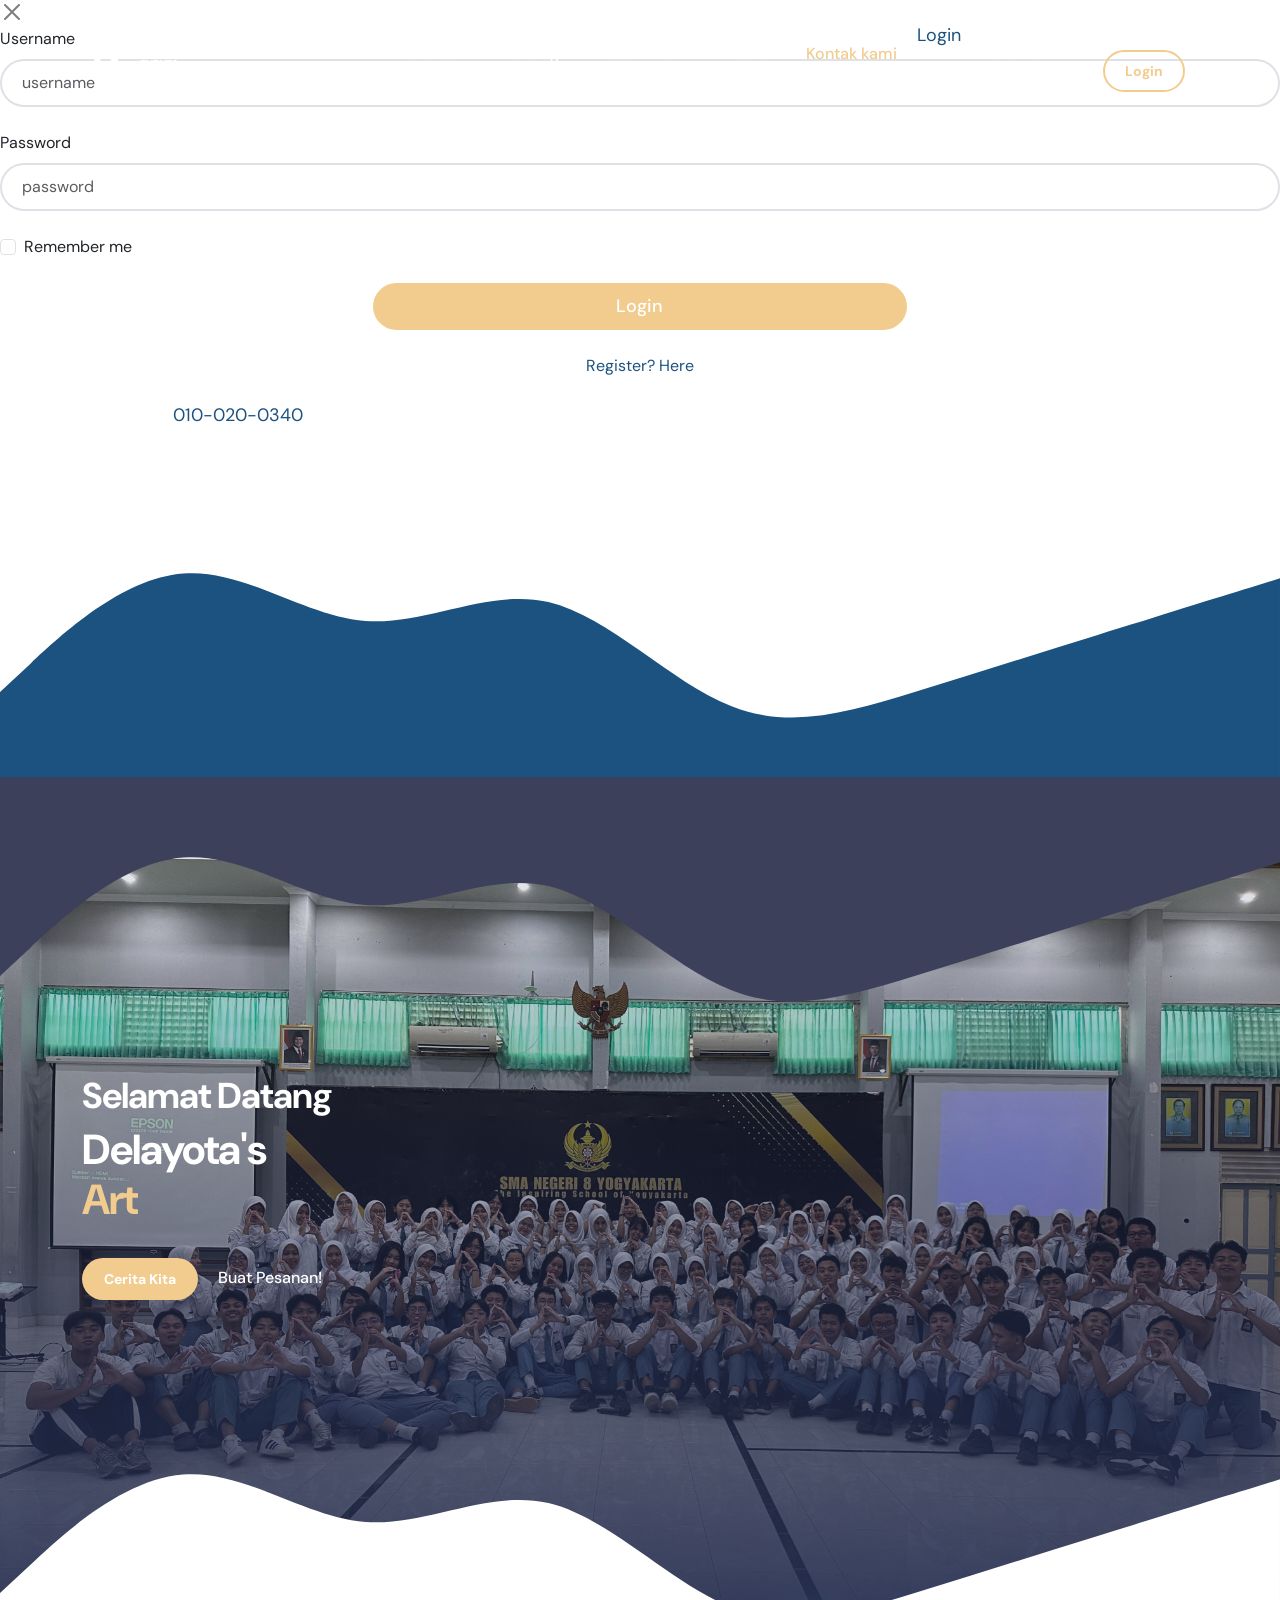
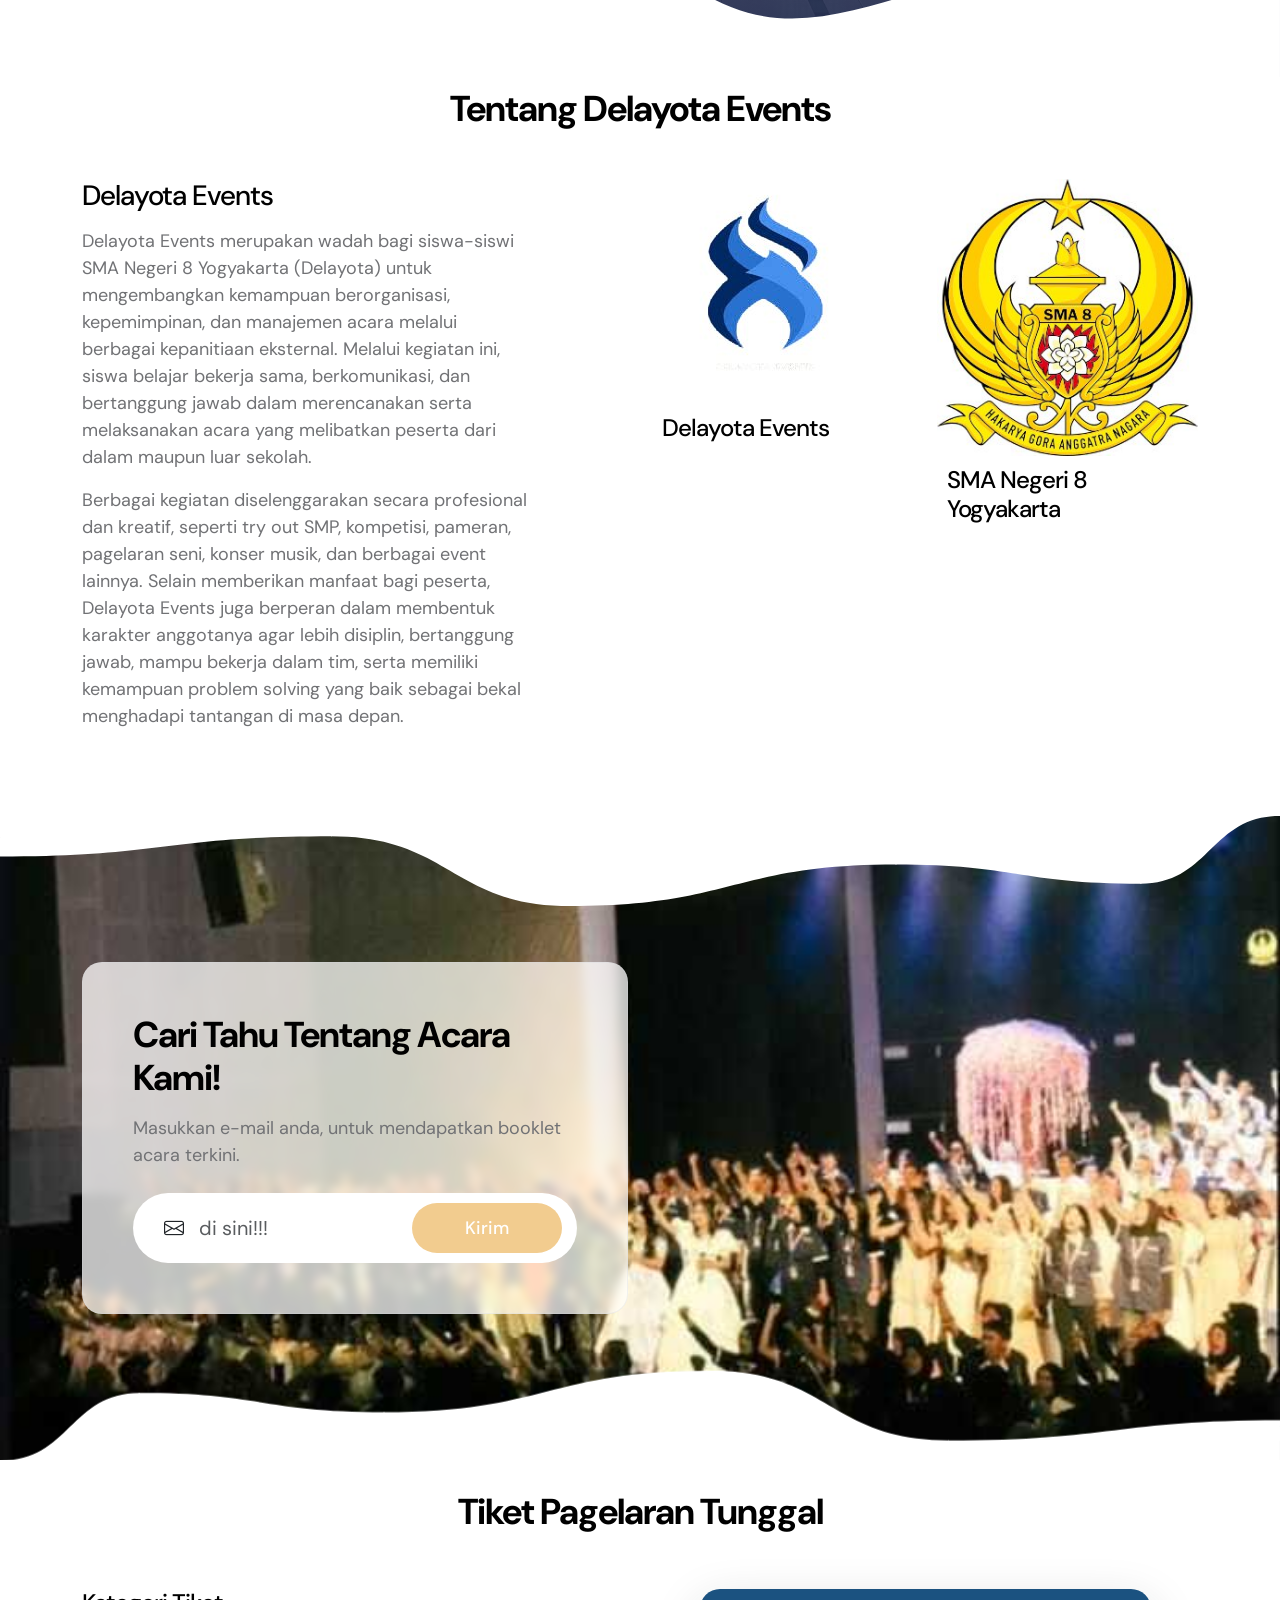
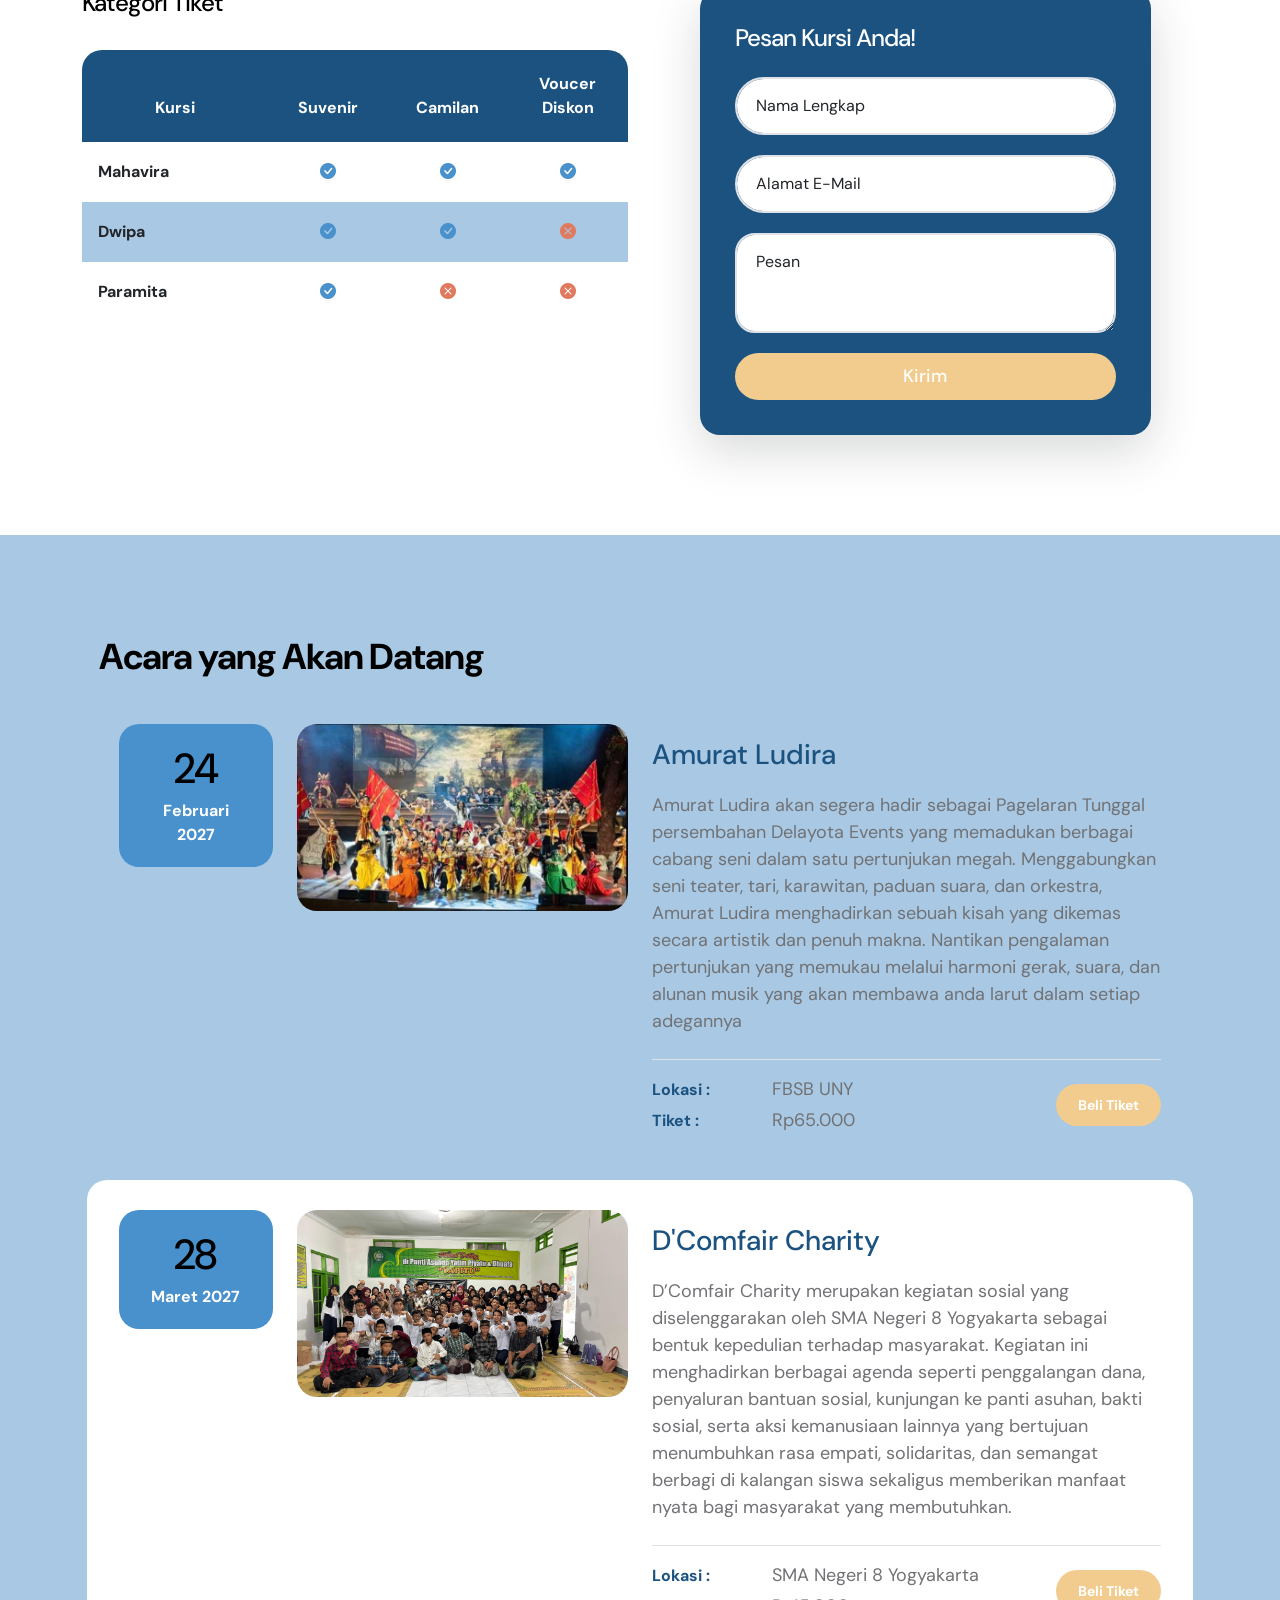
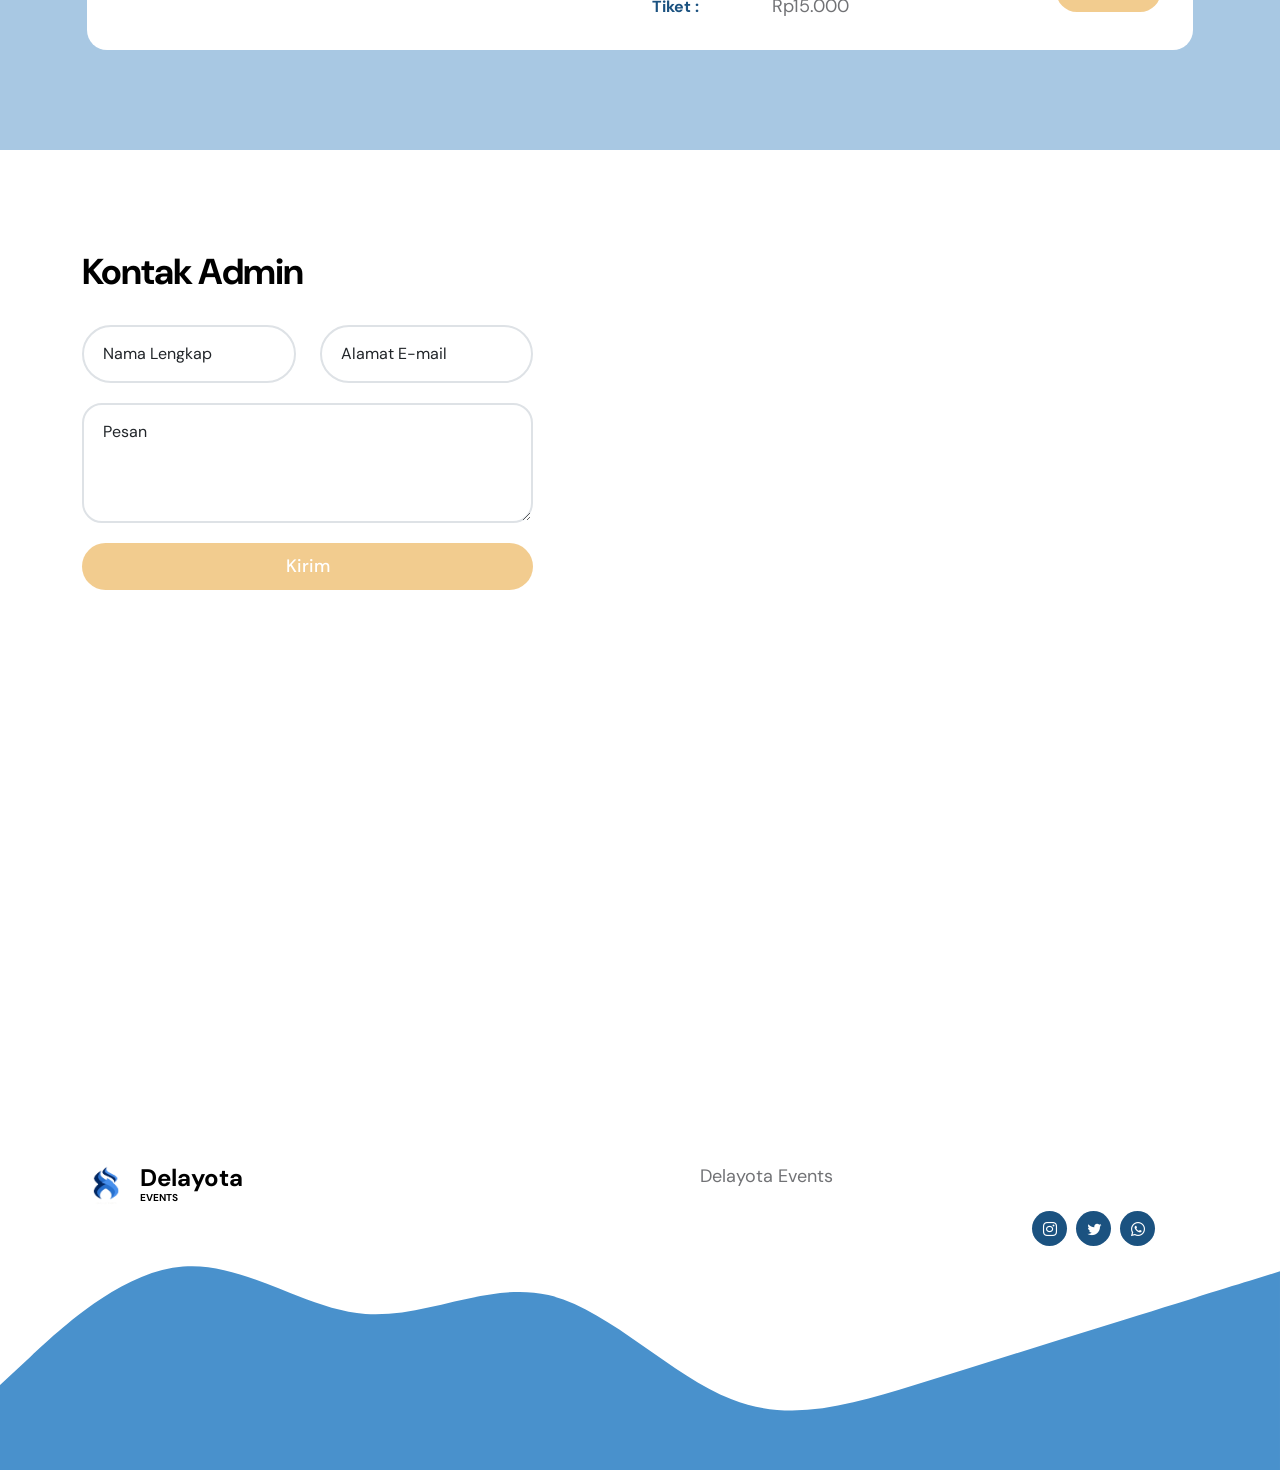
==== index.html @ ec693a52 "Update index.html" ====
<!doctype html>
<html lang="en">
    <head>
        <meta charset="utf-8">
        <meta name="viewport" content="width=device-width, initial-scale=1">

        <meta name="description" content="">
        <meta name="author" content="">
        
        <title>Delayota Events</title> 

        <!-- CSS FILES -->               
        <link rel="preconnect" href="https://fonts.googleapis.com">

        <link rel="preconnect" href="https://fonts.gstatic.com" crossorigin>

        <link href="https://fonts.googleapis.com/css2?family=DM+Sans:ital,wght@0,400;0,500;0,700;1,400&display=swap" rel="stylesheet">

        <link href="css/bootstrap.min.css" rel="stylesheet">

        <link href="css/bootstrap-icons.css" rel="stylesheet">

        <link href="css/templatemo-tiya-golf-club.css" rel="stylesheet">
        
<!--

TemplateMo 587 Tiya Golf Club

https://templatemo.com/tm-587-tiya-golf-club

-->
    </head>
    
    <body>

        <main>

            <nav class="navbar navbar-expand-lg">                
                <div class="container">
                    <a class="navbar-brand d-flex align-items-center" href="index.html">
                        <img src="images/logo.png" class="navbar-brand-image img-fluid" alt="Tiya Golf Club">
                        <span class="navbar-brand-text">
                            Delayota
                            <small>Events</small>
                        </span>
                    </a>
    
                    <button class="navbar-toggler" type="button" data-bs-toggle="collapse" data-bs-target="#navbarNav" aria-controls="navbarNav" aria-expanded="false" aria-label="Toggle navigation">
                        <span class="navbar-toggler-icon"></span>
                    </button>
    
                    <div class="collapse navbar-collapse" id="navbarNav">
                        <ul class="navbar-nav ms-lg-auto">
                            <li class="nav-item">
                                <a class="nav-link click-scroll" href="#section_1">Beranda</a>
                            </li>
    
                            <li class="nav-item">
                                <a class="nav-link click-scroll" href="#section_2">Tentang</a>
                            </li>

                            <li class="nav-item">
                                <a class="nav-link click-scroll" href="#section_3">Pesan Tiket</a>
                            </li>

                            <li class="nav-item">
                                <a class="nav-link click-scroll" href="#section_4">Acara</a>
                            </li>

                            <li class="nav-item">
                                <a class="nav-link click-scroll" href="#section_5">Kontak kami</a>
                            </li>

                            <li class="nav-item">
                                <a href="login/index.html" class="nav-cta">Login</a>
                            </li>
                            
                            <li class="nav-item dropdown">
                                <a class="nav-link dropdown-toggle" href="#" id="navbarLightDropdownMenuLink" role="button" data-bs-toggle="dropdown" aria-expanded="false">Halaman</a>

                                <ul class="dropdown-menu dropdown-menu-light" aria-labelledby="navbarLightDropdownMenuLink">
                                    <li><a class="dropdown-item" href="event-listing.html">Rangkaian Acara</a></li>

                                    <li><a class="dropdown-item" href="event-detail.html">Detail Acara</a></li>
                                </ul>
                            </li>
                        </ul>

                        <div class="d-none d-lg-block ms-lg-3">
                            <p id="userInfo" class="text-white mb-2">Belum login</p>

                            <div id="authArea">
                            <a onclick="goLogin()" class="btn custom-btn custom-border-btn">
                                Login
                            </a>
                            </div>
                            
                        </div>
                </div>
            </nav>
                    
                    <button type="button" class="btn-close" data-bs-dismiss="offcanvas" aria-label="Close"></button>
                
                <div class="offcanvas-body d-flex flex-column">
                    <form id="loginForm" class="custom-form member-login-form" action="#" method="post" role="form">

                        <div class="member-login-form-body">
                            <div class="mb-4">
                                <label class="form-label mb-2" for="member-login-number">Username</label>

                                <input type="text" name="username" id="username" class="form-control" placeholder="username" required>
                            </div>

                            <div class="mb-4">
                                <label class="form-label mb-2" for="member-login-password">Password</label>

                                <input type="password" name="password" id="password" pattern="[0-9a-zA-Z]{4,10}" class="form-control" placeholder="password" required="">
                            </div>

                            <div class="form-check mb-4">
                                <input class="form-check-input" type="checkbox" value="" id="flexCheckDefault">
                              
                                <label class="form-check-label" for="flexCheckDefault">
                                    Remember me
                                </label>
                            </div>

                            <div class="col-lg-5 col-md-7 col-8 mx-auto">
                                <button type="submit" class="form-control">Login</button>
                            </div>

                            <div class="text-center my-4">
                                <a href="login/register.html">Register? Here</a>
                            </div>
                        </div>
                    </form>

                    <div class="mt-auto mb-5">
                        <p>
                            <strong class="text-white me-3">Ada Pertanyaan?</strong>

                            <a href="tel: 010-020-0340" class="contact-link">
                            	010-020-0340
                            </a>
                        </p>
                    </div>
                </div>

                <svg xmlns="http://www.w3.org/2000/svg" viewBox="0 0 1440 320"><path fill="#1b5280" fill-opacity="1" d="M0,224L34.3,192C68.6,160,137,96,206,90.7C274.3,85,343,139,411,144C480,149,549,107,617,122.7C685.7,139,754,213,823,240C891.4,267,960,245,1029,224C1097.1,203,1166,181,1234,160C1302.9,139,1371,117,1406,106.7L1440,96L1440,320L1405.7,320C1371.4,320,1303,320,1234,320C1165.7,320,1097,320,1029,320C960,320,891,320,823,320C754.3,320,686,320,617,320C548.6,320,480,320,411,320C342.9,320,274,320,206,320C137.1,320,69,320,34,320L0,320Z"></path></svg>
            </div>


            <section class="hero-section d-flex justify-content-center align-items-center" id="section_1">

                <div class="section-overlay"></div>

                <svg xmlns="http://www.w3.org/2000/svg" viewBox="0 0 1440 320"><path fill="#3D405B" fill-opacity="1" d="M0,224L34.3,192C68.6,160,137,96,206,90.7C274.3,85,343,139,411,144C480,149,549,107,617,122.7C685.7,139,754,213,823,240C891.4,267,960,245,1029,224C1097.1,203,1166,181,1234,160C1302.9,139,1371,117,1406,106.7L1440,96L1440,0L1405.7,0C1371.4,0,1303,0,1234,0C1165.7,0,1097,0,1029,0C960,0,891,0,823,0C754.3,0,686,0,617,0C548.6,0,480,0,411,0C342.9,0,274,0,206,0C137.1,0,69,0,34,0L0,0Z"></path></svg>

                <div class="container">
                    <div class="row">

                        <div class="col-lg-6 col-12 mb-5 mb-lg-0">
                            <h2 class="text-white">Selamat Datang</h2>

                            <h1 class="cd-headline rotate-1 text-white mb-4 pb-2">
                                <span>Delayota's</span>
                                <span class="cd-words-wrapper">
                                    <b class="is-visible">Art</b>
                                    <b>Platinum</b>
                                    <b>Passion</b>
                                    <b>Mini Concert</b>
                                    <b>Grand Concert</b>
                                    <b>Buat Try Out</b>
                                    <b>Pagelaran Tunggal</b>
                                    <b>Competition Fair</b>
                                </span>
                            </h1>

                            <div class="custom-btn-group">
                                <a href="#section_2" class="btn custom-btn smoothscroll me-3">Cerita Kita</a>

                                <a href="#section_3" class="link smoothscroll">Buat Pesanan!</a>
                            </div>
                        </div>

                        <div class="col-lg-6 col-12">
                            <div class="ratio ratio-16x9">
                                <iframe width="560" height="315" src="https://www.youtube.com/embed/8gsAJrevSaI" title="YouTube video player" frameborder="0" allow="accelerometer; autoplay; clipboard-write; encrypted-media; gyroscope; picture-in-picture; web-share" allowfullscreen></iframe>
                            </div>
                        </div>

                    </div>
                </div>

                <svg xmlns="http://www.w3.org/2000/svg" viewBox="0 0 1440 320"><path fill="#ffffff" fill-opacity="1" d="M0,224L34.3,192C68.6,160,137,96,206,90.7C274.3,85,343,139,411,144C480,149,549,107,617,122.7C685.7,139,754,213,823,240C891.4,267,960,245,1029,224C1097.1,203,1166,181,1234,160C1302.9,139,1371,117,1406,106.7L1440,96L1440,320L1405.7,320C1371.4,320,1303,320,1234,320C1165.7,320,1097,320,1029,320C960,320,891,320,823,320C754.3,320,686,320,617,320C548.6,320,480,320,411,320C342.9,320,274,320,206,320C137.1,320,69,320,34,320L0,320Z"></path></svg>
            </section>


            <section class="about-section section-padding" id="section_2">
                <div class="container">
                    <div class="row">

                        <div class="col-lg-12 col-12 text-center">
                            <h2 class="mb-lg-5 mb-4">Tentang Delayota Events</h2>
                        </div>

                        <div class="col-lg-5 col-12 me-auto mb-4 mb-lg-0">
                            <h3 class="mb-3">Delayota Events</h3>

                            <p>Delayota Events merupakan wadah bagi siswa-siswi SMA Negeri 8 Yogyakarta (Delayota) untuk mengembangkan kemampuan berorganisasi, kepemimpinan, dan manajemen acara melalui berbagai kepanitiaan eksternal. Melalui kegiatan ini, siswa belajar bekerja sama, berkomunikasi, dan bertanggung jawab dalam merencanakan serta melaksanakan acara yang melibatkan peserta dari dalam maupun luar sekolah.
</p>

                            <p>Berbagai kegiatan diselenggarakan secara profesional dan kreatif, seperti try out SMP, kompetisi, pameran, pagelaran seni, konser musik, dan berbagai event lainnya. Selain memberikan manfaat bagi peserta, Delayota Events juga berperan dalam membentuk karakter anggotanya agar lebih disiplin, bertanggung jawab, mampu bekerja dalam tim, serta memiliki kemampuan problem solving yang baik sebagai bekal menghadapi tantangan di masa depan.</p>
                            </div>

                        <div class="col-lg-3 col-md-6 col-12 mb-4 mb-lg-0 mb-md-0">
                            <div class="member-block">
                                <div class="member-block-image-wrap">
                                    <img src="images/members/portrait-young-handsome-businessman-wearing-suit-standing-with-crossed-arms-with-isolated-studio-white-background.jpg" class="member-block-image img-fluid" alt="">

                                    <ul class="social-icon">
                                        <li class="social-icon-item">
                                            <a href="#" class="social-icon-link bi-twitter"></a>
                                        </li>

                                        <li class="social-icon-item">
                                            <a href="#" class="social-icon-link bi-whatsapp"></a>
                                        </li>
                                    </ul>
                                </div>

                                <div class="member-block-info d-flex align-items-center">
                                    <h4>Delayota Events</h4>

                                </div>
                            </div>
                        </div>

                        <div class="col-lg-3 col-md-6 col-12">
                            <div class="member-block">
                                <div class="member-block-image-wrap">
                                    <img src="images/members/successful-asian-lady-boss-red-blazer-holding-clipboard-with-documens-pen-working-looking-happy-white-background.jpg" class="member-block-image img-fluid" alt="">

                                    <ul class="social-icon">
                                        <li class="social-icon-item">
                                            <a href="#" class="social-icon-link bi-linkedin"></a>
                                        </li>
                                        <li class="social-icon-item">
                                            <a href="#" class="social-icon-link bi-twitter"></a>
                                        </li>
                                    </ul>
                                </div>

                                <div class="member-block-info d-flex align-items-center">
                                    <h4>SMA Negeri 8 Yogyakarta</h4>
                                    
                                </div>
                            </div>
                        </div>

                    </div>
                </div>
            </section>


            <section class="section-bg-image">
                <svg viewBox="0 0 1265 144" xmlns="http://www.w3.org/2000/svg" xmlns:xlink="http://www.w3.org/1999/xlink"><path fill="rgba(255, 255, 255, 1)" d="M 0 40 C 164 40 164 20 328 20 L 328 20 L 328 0 L 0 0 Z" stroke-width="0"></path> <path fill="rgba(255, 255, 255, 1)" d="M 327 20 C 445.5 20 445.5 89 564 89 L 564 89 L 564 0 L 327 0 Z" stroke-width="0"></path> <path fill="rgba(255, 255, 255, 1)" d="M 563 89 C 724.5 89 724.5 48 886 48 L 886 48 L 886 0 L 563 0 Z" stroke-width="0"></path><path fill="rgba(255, 255, 255, 1)" d="M 885 48 C 1006.5 48 1006.5 67 1128 67 L 1128 67 L 1128 0 L 885 0 Z" stroke-width="0"></path><path fill="rgba(255, 255, 255, 1)" d="M 1127 67 C 1196 67 1196 0 1265 0 L 1265 0 L 1265 0 L 1127 0 Z" stroke-width="0"></path></svg>

                <div class="container">
                    <div class="row">

                        <div class="col-lg-6 col-12">
                            <div class="section-bg-image-block">
                                <h2 class="mb-lg-3">Cari Tahu Tentang Acara Kami!</h2>

                                <p>Masukkan e-mail anda, untuk mendapatkan booklet acara terkini.</p>

                                <form action="#" method="get" class="custom-form mt-lg-4 mt-2" role="form">
                                    <div class="input-group input-group-lg">
                                        <span class="input-group-text bi-envelope" id="basic-addon1"></span>

                                        <input type="email" name="email" id="email" pattern="[^ @]*@[^ @]*" class="form-control" placeholder="di sini!!!" required="">

                                        <button type="submit" class="form-control">Kirim</button>
                                    </div>
                                </form>
                            </div>
                        </div>

                    </div>
                </div>

                <svg viewBox="0 0 1265 144" xmlns="http://www.w3.org/2000/svg" xmlns:xlink="http://www.w3.org/1999/xlink"><path fill="rgba(255, 255, 255, 1)" d="M 0 40 C 164 40 164 20 328 20 L 328 20 L 328 0 L 0 0 Z" stroke-width="0"></path> <path fill="rgba(255, 255, 255, 1)" d="M 327 20 C 445.5 20 445.5 89 564 89 L 564 89 L 564 0 L 327 0 Z" stroke-width="0"></path> <path fill="rgba(255, 255, 255, 1)" d="M 563 89 C 724.5 89 724.5 48 886 48 L 886 48 L 886 0 L 563 0 Z" stroke-width="0"></path><path fill="rgba(255, 255, 255, 1)" d="M 885 48 C 1006.5 48 1006.5 67 1128 67 L 1128 67 L 1128 0 L 885 0 Z" stroke-width="0"></path><path fill="rgba(255, 255, 255, 1)" d="M 1127 67 C 1196 67 1196 0 1265 0 L 1265 0 L 1265 0 L 1127 0 Z" stroke-width="0"></path></svg>
            </section>


            <section class="membership-section section-padding" id="section_3">
                <div class="container">
                    <div class="row">

                        <div class="col-lg-12 col-12 text-center mx-auto mb-lg-5 mb-4">
                            <h2><span>Tiket</span> Pagelaran Tunggal</h2>
                        </div>

                        <div class="col-lg-6 col-12 mb-3 mb-lg-0">
                            <h4 class="mb-4 pb-lg-2">Kategori Tiket</h4>

                            <div class="table-responsive">
                                <table class="table text-center">
                                    <thead>
                                        <tr>
                                            <th style="width: 34%;">Kursi</th>
                                            
                                            <th style="width: 22%;">Suvenir</th>
                                            
                                            <th style="width: 22%;">Camilan</th>
                                            
                                            <th style="width: 22%;">Voucer Diskon</th>
                                        </tr>
                                    </thead>

                                    <tbody>
                                        <tr>
                                            <th scope="row" class="text-start">Mahavira</th>
                                            
                                            <td>
                                                <i class="bi-check-circle-fill"></i>
                                            </td>
                                            
                                            <td>
                                                <i class="bi-check-circle-fill"></i>
                                            </td>
                                            
                                            <td>
                                                <i class="bi-check-circle-fill"></i>
                                            </td>
                                        </tr>

                                        <tr>
                                            <th scope="row" class="text-start">Dwipa</th>

                                            <td>
                                                <i class="bi-check-circle-fill"></i>
                                            </td>

                                            <td>
                                                <i class="bi-check-circle-fill"></i>
                                            </td>

                                            <td>
                                                <i class="bi-x-circle-fill"></i>
                                            </td>
                                        </tr>

                                        <tr>
                                            <th scope="row" class="text-start">Paramita</th>

                                            <td>
                                                <i class="bi-check-circle-fill"></i>
                                            </td>

                                            <td>
                                                <i class="bi-x-circle-fill"></i>
                                            </td>

                                            <td>
                                                <i class="bi-x-circle-fill"></i>
                                            </td>
                                        </tr>
                                        
                                    </tbody>
                                </table>
                            </div>
                        </div>

                        <div class="col-lg-5 col-12 mx-auto">
                            <form action="#" method="post" class="custom-form membership-form shadow-lg" role="form">
                                <h4 class="text-white mb-4">Pesan Kursi Anda!</h4>

                                    <div class="form-floating">
                                        <input type="text" name="full-name" id="full-name" class="form-control" placeholder="Full Name" required="">
                                        
                                        <label for="floatingInput">Nama Lengkap</label>
                                    </div>

                                    <div class="form-floating">
                                        <input type="email" name="email" id="email" pattern="[^ @]*@[^ @]*" class="form-control" placeholder="Email address" required="">
                                        
                                        <label for="floatingInput">Alamat E-Mail</label>
                                    </div>

                                    <div class="form-floating">
                                        <textarea class="form-control" id="message" name="message" placeholder="Describe message here"></textarea>
                                        
                                        <label for="floatingTextarea"> Pesan</label>
                                    </div>

                                    <button type="submit" class="form-control">Kirim</button>
                                </div>
                            </form>
                        </div>

                    </div>
                </div>
            </section>


            <section class="events-section section-bg section-padding" id="section_4">
                <div class="container">
                    <div class="row">

                        <div class="col-lg-12 col-12">
                            <h2 class="mb-lg-3">Acara yang Akan Datang</h2>
                        </div>

                        <div class="row custom-block mb-3">
                            <div class="col-lg-2 col-md-4 col-12 order-2 order-md-0 order-lg-0">
                                <div class="custom-block-date-wrap d-flex d-lg-block d-md-block align-items-center mt-3 mt-lg-0 mt-md-0">
                                    <h6 class="custom-block-date mb-lg-1 mb-0 me-3 me-lg-0 me-md-0">24</h6>
                                    
                                    <strong class="text-white">Februari 2027</strong>
                                </div>
                            </div>

                            <div class="col-lg-4 col-md-8 col-12 order-1 order-lg-0">
                                <div class="custom-block-image-wrap">
                                    <a href="event-detail.html">
                                        <img src="images/professional-golf-player.jpg" class="custom-block-image img-fluid" alt="">

                                        <i class="custom-block-icon bi-link"></i>
                                    </a>
                                </div>
                            </div>

                            <div class="col-lg-6 col-12 order-3 order-lg-0">
                                <div class="custom-block-info mt-2 mt-lg-0">
                                    <a href="event-detail.html" class="events-title mb-3">Amurat Ludira</a>

                                    <p class="mb-0">Amurat Ludira akan segera hadir sebagai Pagelaran Tunggal persembahan Delayota Events yang memadukan berbagai cabang seni dalam satu pertunjukan megah. Menggabungkan seni teater, tari, karawitan, paduan suara, dan orkestra, Amurat Ludira menghadirkan sebuah kisah yang dikemas secara artistik dan penuh makna. Nantikan pengalaman pertunjukan yang memukau melalui harmoni gerak, suara, dan alunan musik yang akan membawa anda larut dalam setiap adegannya</p>

                                    <div class="d-flex flex-wrap border-top mt-4 pt-3">

                                        <div class="mb-4 mb-lg-0">
                                            <div class="d-flex flex-wrap align-items-center mb-1">
                                                <span class="custom-block-span">Lokasi        :</span>

                                                <p class="mb-0">FBSB UNY</p>
                                            </div>

                                            <div class="d-flex flex-wrap align-items-center">
                                                <span class="custom-block-span">Tiket        :</span>

                                                <p class="mb-0">Rp65.000</p>
                                            </div>
                                        </div>

                                        <div class="d-flex align-items-center ms-lg-auto">
                                            <a href="event-detail.html" class="btn custom-btn">Beli Tiket</a>
                                        </div>
                                    </div>
                                </div>
                            </div>
                        </div>

                        <div class="row custom-block custom-block-bg">
                            <div class="col-lg-2 col-md-4 col-12 order-2 order-md-0 order-lg-0">
                                <div class="custom-block-date-wrap d-flex d-lg-block d-md-block align-items-center mt-3 mt-lg-0 mt-md-0">
                                    <h6 class="custom-block-date mb-lg-1 mb-0 me-3 me-lg-0 me-md-0">28</h6>
                                    
                                    <strong class="text-white">Maret 2027</strong>
                                </div>
                            </div>

                            <div class="col-lg-4 col-md-8 col-12 order-1 order-lg-0">
                                <div class="custom-block-image-wrap">
                                    <a href="event-detail.html">
                                        <img src="images/girl-taking-selfie-with-friends-golf-field.jpg" class="custom-block-image img-fluid" alt="">

                                        <i class="custom-block-icon bi-link"></i>
                                    </a>
                                </div>
                            </div>

                            <div class="col-lg-6 col-12 order-3 order-lg-0">
                                <div class="custom-block-info mt-2 mt-lg-0">
                                    <a href="event-detail.html" class="events-title mb-3">D'Comfair Charity</a>

                                    <p class="mb-0">D’Comfair Charity merupakan kegiatan sosial yang diselenggarakan oleh SMA Negeri 8 Yogyakarta sebagai bentuk kepedulian terhadap masyarakat. Kegiatan ini menghadirkan berbagai agenda seperti penggalangan dana, penyaluran bantuan sosial, kunjungan ke panti asuhan, bakti sosial, serta aksi kemanusiaan lainnya yang bertujuan menumbuhkan rasa empati, solidaritas, dan semangat berbagi di kalangan siswa sekaligus memberikan manfaat nyata bagi masyarakat yang membutuhkan.</p>

                                    <div class="d-flex flex-wrap border-top mt-4 pt-3">

                                        <div class="mb-4 mb-lg-0">
                                            <div class="d-flex flex-wrap align-items-center mb-1">
                                                <span class="custom-block-span">Lokasi        :</span>

                                                <p class="mb-0">SMA Negeri 8 Yogyakarta</p>
                                            </div>

                                            <div class="d-flex flex-wrap align-items-center">
                                                <span class="custom-block-span">Tiket        :</span>

                                                <p class="mb-0">Rp15.000</p>
                                            </div>
                                        </div>

                                        <div class="d-flex align-items-center ms-lg-auto">
                                            <a href="event-detail.html" class="btn custom-btn">Beli Tiket</a>
                                        </div>
                                    </div>
                                </div>
                            </div>
                        </div>

                    </div>
                </div>
            </section>


            <section class="contact-section section-padding" id="section_5">
                <div class="container">
                    <div class="row">

                        <div class="col-lg-5 col-12">
                            <form action="#" method="post" class="custom-form contact-form" role="form">
                                <h2 class="mb-4 pb-2">Kontak Admin</h2>

                                <div class="row">
                                    <div class="col-lg-6 col-md-6 col-12">
                                        <div class="form-floating">
                                            <input type="text" name="full-name" id="full-name" class="form-control" placeholder="Full Name" required="">
                                            
                                            <label for="floatingInput">Nama Lengkap</label>
                                        </div>
                                    </div>

                                    <div class="col-lg-6 col-md-6 col-12"> 
                                        <div class="form-floating">
                                            <input type="email" name="email" id="email" pattern="[^ @]*@[^ @]*" class="form-control" placeholder="Email address" required="">
                                            
                                            <label for="floatingInput">Alamat E-mail</label>
                                        </div>
                                    </div>

                                    <div class="col-lg-12 col-12">
                                        <div class="form-floating">
                                            <textarea class="form-control" id="message" name="message" placeholder="Describe message here"></textarea>
                                            
                                            <label for="floatingTextarea">Pesan</label>
                                        </div>

                                        <button type="submit" class="form-control">Kirim</button>
                                    </div>
                                </div>
                            </form>
                        </div>

                        <p>

                            
                        </p>

                        <div>
                        <iframe src="https://www.google.com/maps/embed?pb=!1m18!1m12!1m3!1d3952.899581696843!2d110.3928100740499!3d-7.800455306955081!2m3!1f0!2f0!3f0!3m2!1i1024!2i768!4f13.1!3m3!1m2!1s0x2e7a57669d43fe55%3A0x75fae1bb400d4da5!2sSMA%20Negeri%208%20Yogyakarta!5e0!3m2!1sen!2sid!4v1778126595811!5m2!1sen!2sid" width="600" height="450" style="border:0;" allowfullscreen="" loading="lazy" referrerpolicy="no-referrer-when-downgrade"></iframe>
                        </div>

                                <img src="images/WorldMap.svg" class="img-fluid" alt="">
                            </div>
                        </div>

                    </div>
                </div>
            </section>
        </main>

        <footer class="site-footer">
            <div class="container">
                <div class="row">

                    <div class="col-lg-6 col-12 me-auto mb-5 mb-lg-0">
                        <a class="navbar-brand d-flex align-items-center" href="index.html">
                            <img src="images/logo.png" class="navbar-brand-image img-fluid" alt="">
                            <span class="navbar-brand-text">
                                Delayota
                                <small>Events</small>
                            </span>
                        </a>
                    </div>

                    <div class="col-lg-3 col-12">
                        <p class="copyright-text">Delayota Events</p>
                    </div>

                        <div class="col-lg-2 col-12 ms-auto">
                            <ul class="social-icon mt-lg-5 mt-3 mb-4">
                                <li class="social-icon-item">
                                    <a href="#" class="social-icon-link bi-instagram"></a>
                                </li>

                                <li class="social-icon-item">
                                    <a href="#" class="social-icon-link bi-twitter"></a>
                                </li>

                                <li class="social-icon-item">
                                    <a href="#" class="social-icon-link bi-whatsapp"></a>
                                </li>
                            </ul>
                            
                        </div>

                </div>
            </div>

            <svg xmlns="http://www.w3.org/2000/svg" viewBox="0 0 1440 320"><path fill="#4991cc" fill-opacity="1" d="M0,224L34.3,192C68.6,160,137,96,206,90.7C274.3,85,343,139,411,144C480,149,549,107,617,122.7C685.7,139,754,213,823,240C891.4,267,960,245,1029,224C1097.1,203,1166,181,1234,160C1302.9,139,1371,117,1406,106.7L1440,96L1440,320L1405.7,320C1371.4,320,1303,320,1234,320C1165.7,320,1097,320,1029,320C960,320,891,320,823,320C754.3,320,686,320,617,320C548.6,320,480,320,411,320C342.9,320,274,320,206,320C137.1,320,69,320,34,320L0,320Z"></path></svg>
        </footer>


        <!-- JAVASCRIPT FILES -->
        <script src="js/jquery.min.js"></script>
        <script src="js/bootstrap.bundle.min.js"></script>
        <script src="js/jquery.sticky.js"></script>
        <script src="js/click-scroll.js"></script>
        <script src="js/animated-headline.js"></script>
        <script src="js/modernizr.js"></script>
        <script src="js/custom.js"></script>
        <script src="login/js/login.js"></script>
        <script src="login/js/register.js"></script>
        <script src="login/js/welcome.js"></script>
---- css/templatemo-tiya-golf-club.css ----
/*

TemplateMo 587 Tiya Golf Club

https://templatemo.com/tm-587-tiya-golf-club

*/


/*---------------------------------------
  CUSTOM PROPERTIES ( VARIABLES )             
-----------------------------------------*/
:root {
  --white-color:                  #ffffff;
  --primary-color:                #4991cc;
  --secondary-color:              #1b5280;
  --section-bg-color:             #a8c8e3;
  --custom-btn-bg-color:          #F2CC8F;
  --custom-btn-bg-hover-color:    #e07a5f;
  --dark-color:                   #000000;
  --p-color:                      #717275;
  --link-hover-color:             #F2CC8F;

  --body-font-family:             'DM Sans', sans-serif;

  --h1-font-size:                 42px;
  --h2-font-size:                 36px;
  --h3-font-size:                 28px;
  --h4-font-size:                 24px;
  --h5-font-size:                 22px;
  --h6-font-size:                 20px;
  --p-font-size:                  18px;
  --menu-font-size:               16px;
  --btn-font-size:                14px;

  --border-radius-large:          100px;
  --border-radius-medium:         20px;
  --border-radius-small:          10px;

  --font-weight-normal:           400;
  --font-weight-medium:           500;
  --font-weight-bold:             700;
}

body {
  background-color: var(--white-color);
  font-family: var(--body-font-family); 
}


/*---------------------------------------
  TYPOGRAPHY               
-----------------------------------------*/

h2,
h3,
h4,
h5,
h6 {
  color: var(--dark-color);
}

h1,
h2,
h3,
h4,
h5,
h6 {
  font-weight: var(--font-weight-medium);
  letter-spacing: -1px;
}

h1 {
  font-size: var(--h1-font-size);
  font-weight: var(--font-weight-bold);
}

h2 {
  font-size: var(--h2-font-size);
  font-weight: var(--font-weight-bold);
}

h3 {
  font-size: var(--h3-font-size);
}

h4 {
  font-size: var(--h4-font-size);
}

h5 {
  font-size: var(--h5-font-size);
}

h6 {
  font-size: var(--h6-font-size);
}

p {
  color: var(--p-color);
  font-size: var(--p-font-size);
  font-weight: var(--font-weight-normal);
}

ul li {
  color: var(--p-color);
  font-size: var(--p-font-size);
  font-weight: var(--font-weight-normal);
}

a, 
button {
  touch-action: manipulation;
  transition: all 0.3s;
}

a {
  display: inline-block;
  color: var(--secondary-color);
  text-decoration: none;
}

a:hover {
  color: var(--link-hover-color);
}

b,
strong {
  font-weight: var(--font-weight-bold);
}


/*---------------------------------------
  SECTION               
-----------------------------------------*/
.section-bg {
  background-color: var(--section-bg-color);
}

.section-padding {
  padding-top: 100px;
  padding-bottom: 100px;
}

.section-overlay {
  content: "";
  background: rgba(0, 0, 0, 0) linear-gradient(rgba(39, 48, 83, 0.01) 0%, rgb(39, 48, 83) 100%) repeat scroll 0% 0%;
  position: absolute;
  top: 0;
  right: 0;
  bottom: 0;
  left: 0;
}

::selection {
  background-color: var(--primary-color);
  color: var(--white-color);
}


/*---------------------------------------
  ANIMATED HEADLINE               
-----------------------------------------*/
.cd-words-wrapper {
  display: inline-block;
  position: relative;
  text-align: left;
}

.cd-words-wrapper b {
  color: var(--link-hover-color);
  display: inline-block;
  position: absolute;
  white-space: nowrap;
  left: 0;
  top: 0;
}

.cd-words-wrapper b.is-visible {
  position: relative;
}

.no-js .cd-words-wrapper b {
  opacity: 0;
}

.no-js .cd-words-wrapper b.is-visible {
  opacity: 1;
}

.cd-headline.rotate-1 .cd-words-wrapper {
  -webkit-perspective: 300px;
  -moz-perspective: 300px;
  perspective: 300px;
}
.cd-headline.rotate-1 b {
  opacity: 0;
  -webkit-transform-origin: 50% 100%;
  -moz-transform-origin: 50% 100%;
  -ms-transform-origin: 50% 100%;
  -o-transform-origin: 50% 100%;
  transform-origin: 50% 100%;
  -webkit-transform: rotateX(180deg);
  -moz-transform: rotateX(180deg);
  -ms-transform: rotateX(180deg);
  -o-transform: rotateX(180deg);
  transform: rotateX(180deg);
}
.cd-headline.rotate-1 b.is-visible {
  opacity: 1;
  -webkit-transform: rotateX(0deg);
  -moz-transform: rotateX(0deg);
  -ms-transform: rotateX(0deg);
  -o-transform: rotateX(0deg);
  transform: rotateX(0deg);
  -webkit-animation: cd-rotate-1-in 1.2s;
  -moz-animation: cd-rotate-1-in 1.2s;
  animation: cd-rotate-1-in 1.2s;
}
.cd-headline.rotate-1 b.is-hidden {
  -webkit-transform: rotateX(180deg);
  -moz-transform: rotateX(180deg);
  -ms-transform: rotateX(180deg);
  -o-transform: rotateX(180deg);
  transform: rotateX(180deg);
  -webkit-animation: cd-rotate-1-out 1.2s;
  -moz-animation: cd-rotate-1-out 1.2s;
  animation: cd-rotate-1-out 1.2s;
}

@-webkit-keyframes cd-rotate-1-in {
  0% {
    -webkit-transform: rotateX(180deg);
    opacity: 0;
  }
  35% {
    -webkit-transform: rotateX(120deg);
    opacity: 0;
  }
  65% {
    opacity: 0;
  }
  100% {
    -webkit-transform: rotateX(360deg);
    opacity: 1;
  }
}
@-moz-keyframes cd-rotate-1-in {
  0% {
    -moz-transform: rotateX(180deg);
    opacity: 0;
  }
  35% {
    -moz-transform: rotateX(120deg);
    opacity: 0;
  }
  65% {
    opacity: 0;
  }
  100% {
    -moz-transform: rotateX(360deg);
    opacity: 1;
  }
}
@keyframes cd-rotate-1-in {
  0% {
    -webkit-transform: rotateX(180deg);
    -moz-transform: rotateX(180deg);
    -ms-transform: rotateX(180deg);
    -o-transform: rotateX(180deg);
    transform: rotateX(180deg);
    opacity: 0;
  }
  35% {
    -webkit-transform: rotateX(120deg);
    -moz-transform: rotateX(120deg);
    -ms-transform: rotateX(120deg);
    -o-transform: rotateX(120deg);
    transform: rotateX(120deg);
    opacity: 0;
  }
  65% {
    opacity: 0;
  }
  100% {
    -webkit-transform: rotateX(360deg);
    -moz-transform: rotateX(360deg);
    -ms-transform: rotateX(360deg);
    -o-transform: rotateX(360deg);
    transform: rotateX(360deg);
    opacity: 1;
  }
}
@-webkit-keyframes cd-rotate-1-out {
  0% {
    -webkit-transform: rotateX(0deg);
    opacity: 1;
  }
  35% {
    -webkit-transform: rotateX(-40deg);
    opacity: 1;
  }
  65% {
    opacity: 0;
  }
  100% {
    -webkit-transform: rotateX(180deg);
    opacity: 0;
  }
}
@-moz-keyframes cd-rotate-1-out {
  0% {
    -moz-transform: rotateX(0deg);
    opacity: 1;
  }
  35% {
    -moz-transform: rotateX(-40deg);
    opacity: 1;
  }
  65% {
    opacity: 0;
  }
  100% {
    -moz-transform: rotateX(180deg);
    opacity: 0;
  }
}
@keyframes cd-rotate-1-out {
  0% {
    -webkit-transform: rotateX(0deg);
    -moz-transform: rotateX(0deg);
    -ms-transform: rotateX(0deg);
    -o-transform: rotateX(0deg);
    transform: rotateX(0deg);
    opacity: 1;
  }
  35% {
    -webkit-transform: rotateX(-40deg);
    -moz-transform: rotateX(-40deg);
    -ms-transform: rotateX(-40deg);
    -o-transform: rotateX(-40deg);
    transform: rotateX(-40deg);
    opacity: 1;
  }
  65% {
    opacity: 0;
  }
  100% {
    -webkit-transform: rotateX(180deg);
    -moz-transform: rotateX(180deg);
    -ms-transform: rotateX(180deg);
    -o-transform: rotateX(180deg);
    transform: rotateX(180deg);
    opacity: 0;
  }
}


/*---------------------------------------
  CUSTOM BUTTON               
-----------------------------------------*/
.custom-btn {
  background: var(--custom-btn-bg-color);
  border: 2px solid transparent;
  border-radius: var(--border-radius-large);
  color: var(--white-color);
  font-size: var(--btn-font-size);
  font-weight: var(--font-weight-bold);
  line-height: normal;
  transition: all 0.3s;
  padding: 10px 20px;
}

.custom-btn:hover {
  background: var(--custom-btn-bg-hover-color);
  color: var(--white-color);
}

.custom-border-btn {
  background: transparent;
  border: 2px solid var(--custom-btn-bg-color);
  color: var(--custom-btn-bg-color);
}

.custom-border-btn:hover {
  background: var(--custom-btn-bg-color);
  border-color: transparent;
  color: var(--white-color);
}

.custom-btn-bg-white {
  border-color: var(--white-color);
  color: var(--white-color);
}

.custom-btn-group .link {
  color: var(--white-color);
  font-weight: var(--font-weight-medium);
}

.custom-btn-group .link:hover {
  color: var(--link-hover-color);
}


/*---------------------------------------
  NAVIGATION BAR & OFFCANVAS              
-----------------------------------------*/
.offcanvas {
  background-color: var(--primary-color);
  padding: 30px;
}

.offcanvas.offcanvas-end {
  border-left: 0;
}

.offcanvas-header .btn-close {
  transition: all 0.3s;
}

.offcanvas-header .btn-close:hover {
  transform: rotate(180deg);
}

.offcanvas svg {
  position: absolute;
  bottom: 0;
  right: 0;
  left: 0;
}

.sticky-wrapper {
  position: absolute;
  top: 0;
  right: 0;
  left: 0;
}

.sticky-wrapper.is-sticky .navbar {
  background-color: rgb(61 64 91);
}

.navbar {
  background: transparent;
  z-index: 99;
  padding-top: 15px;
  padding-bottom: 15px;
}

.navbar-brand,
.navbar-brand:hover {
  font-size: var(--h4-font-size);
  font-weight: var(--font-weight-bold);
  display: block;
  color: var(--dark-color);
  max-width: 48px;
}

.navbar .navbar-brand,
.navbar .navbar-brand:hover {
  color: var(--white-color);
}

.navbar .navbar-brand-image {
  filter: brightness(0) invert(1);
}

.navbar-brand-image {
  width: 48px;
  height: 48px;
}

.navbar-brand-text {
  line-height: normal;
  margin-left: 10px;
  position: relative;
  bottom: 5px;
}

.navbar-brand-text small {
  display: block;
  font-size: 10px;
  line-height: 1;
  text-transform: uppercase;
}

.navbar-expand-lg .navbar-nav .nav-link {
  border-radius: var(--border-radius-large);
  margin: 10px;
  padding: 10px;
}

.navbar-nav .nav-link {
  display: inline-block;
  color: var(--white-color);
  font-size: var(--menu-font-size);
  font-weight: var(--font-weight-medium);
  padding-top: 15px;
  padding-bottom: 15px;
}

.navbar-nav .nav-link.active, 
.navbar-nav .nav-link:hover {
  color: var(--link-hover-color);
}

.navbar .dropdown-menu {
  background: var(--white-color);
  box-shadow: 0 1rem 3rem rgba(0,0,0,.175);
  border: 0;
  display: inherit;
  opacity: 0;
  min-width: 9rem;
  margin-top: 20px;
  padding: 13px 0 10px 0;
  transition: all 0.3s;
  pointer-events: none;
}

.navbar .dropdown-menu::before {
  content: "";
  width: 0;
  height: 0;
  border-left: 20px solid transparent;
  border-right: 20px solid transparent;
  border-bottom: 15px solid var(--white-color);
  position: absolute;
  top: -10px;
  left: 10px;
}

.navbar .dropdown-item {
  display: inline-block;
  color: var(--p-color);
  font-size: var(--menu-font-size);
  font-weight: var(--font-weight-medium);
  position: relative;
}

.navbar .dropdown-item.active, 
.navbar .dropdown-item:active,
.navbar .dropdown-item:focus, 
.navbar .dropdown-item:hover {
  background: transparent;
  color: var(--link-hover-color);
}

.navbar .dropdown-toggle::after {
  content: "\f282";
  display: inline-block;
  font-family: bootstrap-icons !important;
  font-size: var(--copyright-font-size);
  font-style: normal;
  font-weight: normal !important;
  font-variant: normal;
  text-transform: none;
  line-height: 1;
  vertical-align: -.125em;
  -webkit-font-smoothing: antialiased;
  -moz-osx-font-smoothing: grayscale;
  position: relative;
  left: 2px;
  border: 0;
}

@media screen and (min-width: 992px) {
  .navbar .dropdown:hover .dropdown-menu {
    opacity: 1;
    margin-top: 0;
    pointer-events: auto;
  }
}

.navbar-toggler {
  border: 0;
  padding: 0;
  cursor: pointer;
  margin: 0;
  width: 30px;
  height: 35px;
  outline: none;
}

.navbar-toggler:focus {
  outline: none;
  box-shadow: none;
}

.navbar-toggler[aria-expanded="true"] .navbar-toggler-icon {
  background: transparent;
}

.navbar-toggler[aria-expanded="true"] .navbar-toggler-icon:before,
.navbar-toggler[aria-expanded="true"] .navbar-toggler-icon:after {
  transition: top 300ms 50ms ease, -webkit-transform 300ms 350ms ease;
  transition: top 300ms 50ms ease, transform 300ms 350ms ease;
  transition: top 300ms 50ms ease, transform 300ms 350ms ease, -webkit-transform 300ms 350ms ease;
  top: 0;
}

.navbar-toggler[aria-expanded="true"] .navbar-toggler-icon:before {
  transform: rotate(45deg);
}

.navbar-toggler[aria-expanded="true"] .navbar-toggler-icon:after {
  transform: rotate(-45deg);
}

.navbar-toggler .navbar-toggler-icon {
  background: var(--white-color);
  transition: background 10ms 300ms ease;
  display: block;
  width: 30px;
  height: 2px;
  position: relative;
}

.navbar-toggler .navbar-toggler-icon:before,
.navbar-toggler .navbar-toggler-icon:after {
  transition: top 300ms 350ms ease, -webkit-transform 300ms 50ms ease;
  transition: top 300ms 350ms ease, transform 300ms 50ms ease;
  transition: top 300ms 350ms ease, transform 300ms 50ms ease, -webkit-transform 300ms 50ms ease;
  position: absolute;
  right: 0;
  left: 0;
  background: var(--white-color);
  width: 30px;
  height: 2px;
  content: '';
}

.navbar-toggler .navbar-toggler-icon::before {
  top: -8px;
}

.navbar-toggler .navbar-toggler-icon::after {
  top: 8px;
}


/*---------------------------------------
  HERO        
-----------------------------------------*/
.hero-section {
  background-image: url('../images/anna-rosar-ZxFyVBHMK-c-unsplash.jpg');
  background-repeat: no-repeat;
  background-size: cover;
  background-position: center;
  position: relative;
  padding-top: 100px;
  padding-bottom: 100px;
  height: 100vh;
  min-height: 670px;
  margin-bottom: -90px;
}

.hero-50 {
  height: auto;
  min-height: 540px;
  margin-bottom: -100px;
}

.hero-50 .container + svg {
  transform: rotate(180deg);
}

.hero-section .ratio {
  border-radius: var(--border-radius-medium);
  overflow: hidden;
}

.hero-section svg {
  position: absolute;
  right: 0;
  left: 0;
}

.hero-section > svg {
  top: 0;
}

.hero-section .container + svg {
  top: auto;
  bottom: -1px;
}

.hero-section .row {
  position: relative;
  z-index: 22;
}


/*---------------------------------------
  BACKGROUND IMAGE SECTION        
-----------------------------------------*/
.section-bg-image {
  background-image: url('../images/frederik-rosar-NDSZcCfnsbY-unsplash.jpg');
  background-repeat: no-repeat;
  background-size: cover;
  background-position: center;
  position: relative;
  margin-bottom: -70px;
}

.section-bg-image .container + svg {
  transform: rotate(180deg);
  position: relative;
  bottom: -1px;
}

.section-bg-image-block {
  backdrop-filter: blur(5px) saturate(180%);
  -webkit-backdrop-filter: blur(5px) saturate(180%);
  background-color: rgba(255, 255, 255, 0.75);
  border-radius: var(--border-radius-medium);
  border: 1px solid rgba(209, 213, 219, 0.3);
  border-radius: var(--border-radius-medium);
  padding: 50px;
}

.section-bg-image-block .input-group {
  background-color: var(--white-color);
  border-radius: var(--border-radius-large);
  padding: 10px 15px;
}

.section-bg-image-block .input-group-text {
  background-color: transparent;
  border: 0;
}

.section-bg-image-block input[type="email"] {
  border: 0;
  box-shadow: none;
  margin-bottom: 0;
  padding-left: 0;
}

.section-bg-image-block button[type="submit"] {
  background-color: var(--primary-color);
  border: 0;
  border-radius: var(--border-radius-large) !important;
  color: var(--white-color);
  max-width: 150px;
}


/*---------------------------------------
  ABOUT SECTOIN              
-----------------------------------------*/
.about-section {
  padding-bottom: 70px;
}

.member-block-image-wrap {
  border-radius: var(--border-radius-medium);
  position: relative;
  overflow: hidden;
}

.member-block-image-wrap:hover .member-block-image {
  transform: scale(1.2);
}

.member-block-image-wrap:hover .social-icon {
  opacity: 1;
}

.member-block-image-wrap .social-icon {
  background-color: var(--white-color);
  border-radius: var(--border-radius-large);
  position: absolute;
  top: 50%;
  left: 50%;
  transform: translate(-50%, -50%);
  opacity: 0;
  transition: all 0.5s;
  padding: 15px 20px;
  width: auto;
}

.member-block-image {
  transition: all 0.3s;
}

.member-block-info {
  padding: 10px;
}

.member-block-info h4,
.member-block-info p {
  margin-bottom: 0;
}


/*---------------------------------------
  CUSTOM BLOCK              
-----------------------------------------*/
.custom-block {
  border-radius: var(--border-radius-medium);
  position: relative;
  overflow: hidden;
  padding: 30px 20px;
}

.custom-block-bg {
  background: var(--white-color);
}

.custom-block-date-wrap {
  background-color: var(--primary-color);
  border-radius: var(--border-radius-medium);
  text-align: center;
  padding: 20px 30px;
}

.custom-block-date {
  font-size: var(--h1-font-size);
}

.custom-block-image-wrap {
  border-radius: var(--border-radius-medium);
  position: relative;
  overflow: hidden;
}

.custom-block-image-wrap:hover .custom-block-image {
  transform: scale(1.2);
}

.custom-block-image-wrap:hover .custom-block-icon {
  opacity: 1;
}

.custom-block-image {
  transition: all 0.3s;
}

.custom-block-image-wrap .custom-block-date-wrap,
.custom-block-image-wrap .custom-btn-wrap {
  position: absolute;
  bottom: 0;
}

.custom-block-image-wrap .custom-block-date-wrap {
  border-radius: 0;
  left: 0;
  width: 50%;
  padding: 12.30px 20px;
}

.custom-block-image-wrap .custom-btn-wrap {
  right: 0;
  width: 50%;
}

.custom-block-image-wrap .custom-btn  {
  border-radius: 0;
  display: block;
  padding: 15px 20px;
}

.custom-block-info {
  padding-top: 10px;
}

.custom-block-image-wrap + .custom-block-info {
  padding-top: 20px;
}

.custom-block-span {
  color: var(--secondary-color);
  font-weight: var(--font-weight-bold);
  min-width: 110px;
  margin-right: 10px;
}

.custom-block-icon {
  background: var(--custom-btn-bg-color);
  border-radius: var(--border-radius-large);
  color: var(--white-color);
  width: 60px;
  height: 60px;
  line-height: 60px;
  text-align: center;
  font-size: var(--h3-font-size);
  position: absolute;
  top: 50%;
  left: 50%;
  transform: translate(-50%, -50%);
  opacity: 0;
  transition: all 0.5s;
}

.custom-block-icon:hover {
  background: var(--custom-btn-bg-hover-color);
  color: var(--white-color);
}


/*---------------------------------------
  EVENTS SECTION            
-----------------------------------------*/
.events-section.section-bg .container > .row {
  margin-right: 5px;
  margin-left: 5px;
}

.events-section.section-bg .container > .row .row {
  margin: auto;
}

.events-listing-section {
  margin-bottom: 100px;
}

.events-detail-section .custom-block-info {
  padding: 40px 60px;
}

.events-detail-info {
  background-color: var(--section-bg-color);
  border-radius: var(--border-radius-medium);
  padding: 50px 25px;
}

.events-title {
  font-size: var(--h3-font-size);
  font-weight: var(--font-weight-medium);
}


/*---------------------------------------
  MEMBERSHIP SECTION            
-----------------------------------------*/
.membership-section .container {
  position: relative;
  z-index: 2;
}

.table-responsive {
  border-radius: var(--border-radius-medium);
}

.table-responsive tbody, 
.table-responsive td, 
.table-responsive tfoot, 
.table-responsive th, 
.table-responsive thead, 
.table-responsive tr {
  border: 0;
}

.table-responsive thead tr {
  background-color: var(--secondary-color);
  color: var(--white-color);
}

.table-responsive thead th {
  padding: 22px 16px !important;
}

.table-responsive tbody tr:nth-child(even) {
  background-color: var(--section-bg-color);
}

.table>:not(caption)>*>* {
  padding: 18px 16px;
}

.table-responsive .bi-check-circle-fill {
  color: var(--primary-color);
}

.table-responsive .bi-x-circle-fill {
  color: var(--custom-btn-bg-hover-color);
}

.membership-form {
  background-color: var(--secondary-color);
  border-radius: var(--border-radius-medium);
  padding: 35px;
}

.membership-form .form-floating>textarea {
  border-radius: var(--border-radius-medium);
  height: 100px;
}


/*---------------------------------------
  CONTACT               
-----------------------------------------*/
.contact-form .form-floating>textarea {
  border-radius: var(--border-radius-medium);
  height: 120px;
}

.contact-info {
  position: relative;
}

.contact-info-item {
  background: var(--secondary-color);
  border-radius: var(--border-radius-medium);
  position: absolute;
  overflow: hidden;
  top: 50%;
  left: 50%;
  transform: translate(-50%, -50%);
  text-align: center;
}

.contact-info-body {
  padding: 20px 30px;
}

.contact-info-body strong,
.contact-info-item a {
  color: var(--white-color);
}

.contact-info-footer {
  background-color: var(--custom-btn-bg-hover-color);
  padding: 10px 20px;
  transition: all 0.3s;
}

.contact-info-footer:hover {
  background-color: var(--custom-btn-bg-color);
}

.contact-info-footer a {
  display: block;
  font-weight: var(--font-weight-bold);
}


/*---------------------------------------
  SITE FOOTER            
-----------------------------------------*/
.site-footer {
  position: relative;
  padding-bottom: 200px;
}

.site-footer .container {
  position: relative;
  z-index: 2;
}

.site-footer svg {
  position: absolute;
  bottom: 0;
  right: 0;
  left: 0;
  pointer-events: none;
}

.site-footer-title {
  color: var(--secondary-color);
}

.site-footer p span {
  font-weight: var(--font-weight-medium);
  margin-right: auto;
}


/*---------------------------------------
  CUSTOM FORM               
-----------------------------------------*/
.custom-form .form-control {
  border-radius: var(--border-radius-large);
  border-width: 2px;
  box-shadow: none;
  color: var(--p-color);
  margin-bottom: 20px;
  padding: 10px;
  padding-left: 20px;
  outline: none;
}

.custom-form .form-control:focus,
.custom-form .form-control:hover {
  border-color: var(--dark-color);
}

.form-floating>label {
  padding-left: 20px;
}

.custom-form button[type="submit"] {
  background: var(--custom-btn-bg-color);
  border: none;
  border-radius: var(--border-radius-large);
  color: var(--white-color);
  font-size: var(--p-font-size);
  font-weight: var(--font-weight-medium);
  transition: all 0.3s;
  margin-bottom: 0;
  padding-left: 10px;
}

.custom-form button[type="submit"]:hover,
.custom-form button[type="submit"]:focus {
  background: var(--custom-btn-bg-hover-color);
  border-color: transparent;
}

.header-form {
  position: relative;
}

.header-form .form-control {
  padding-left: 42px;
}

.header-form-icon {
  width: 24px;
  position: absolute;
  top: 0;
  margin: 12px;
  margin-left: 15px;
}


/*---------------------------------------
  SOCIAL ICON               
-----------------------------------------*/
.social-icon {
  margin: 0;
  padding: 0;
}

.social-icon-item {
  list-style: none;
  display: inline-block;
  vertical-align: top;
}

.social-icon-link {
  background: var(--secondary-color);
  border-radius: var(--border-radius-large);
  color: var(--white-color);
  font-size: var(--btn-font-size);
  display: block;
  margin-right: 5px;
  text-align: center;
  width: 35px;
  height: 35px;
  line-height: 36px;
  transition: background 0.2s, color 0.2s;
}

.social-icon-link:hover {
  background: var(--primary-color);
  color: var(--white-color);
}


/*---------------------------------------
  RESPONSIVE STYLES               
-----------------------------------------*/
@media screen and (max-width: 991px) {
  h1 {
    font-size: 36px;
  }

  h2 {
    font-size: 28px;
  }

  h3 {
    font-size: 22px;
  }

  h4 {
    font-size: 20px;
  }

  h5 {
    font-size: 18px;
  }

  h6 {
    font-size: 16px;
  }

  .section-padding {
    padding-top: 50px;
    padding-bottom: 50px;
  }
  
  .navbar {
    background-color: var(--secondary-color);
  }

  .navbar-nav .dropdown-menu {
    position: relative;
    left: 10px;
    opacity: 1;
    pointer-events: auto;
    max-width: 155px;
    margin-top: 15px;
    margin-bottom: 15px;
  }

  .navbar-expand-lg .navbar-nav {
    padding-top: 15px;
    padding-bottom: 10px;
  }

  .navbar-expand-lg .navbar-nav .nav-link {
    margin: 5px;
    padding: 0;
  }

  .hero-section {
    position: relative;
    top: 82px;
    margin-bottom: 82px;
  }

  .events-listing-section {
    margin-bottom: 50px;
  }

  .events-detail-section .custom-block-info {
    padding: 40px;
  }

  .events-detail-info {
    padding: 35px 25px;
  }

  .contact-info-item {
    width: 60%;
  }

  .events-detail-section .contact-info-item {
    width: 70%;
  }

  .section-bg-image {
    margin-bottom: 0;
  }

  .section-bg-image-block {
    padding: 30px;
  }

  .site-footer {
    padding-top: 20px;
    padding-bottom: 100px;
  }
}

@media screen and (max-width: 480px) {
  .navbar-brand {
    font-size: var(--p-font-size);
  }

  .navbar-brand-icon {
    width: 30px;
    height: 30px;
  }

  .navbar-brand-icon::after {
    top: 5px;
  }

  .section-bg-image-block {
    padding: 30px;
  }

  .contact-info-item {
    width: 72%;
  }
}

@media screen and (max-width: 360px) {
  .custom-btn {
    font-size: 12px;
    padding: 4px 12px;
  }
}
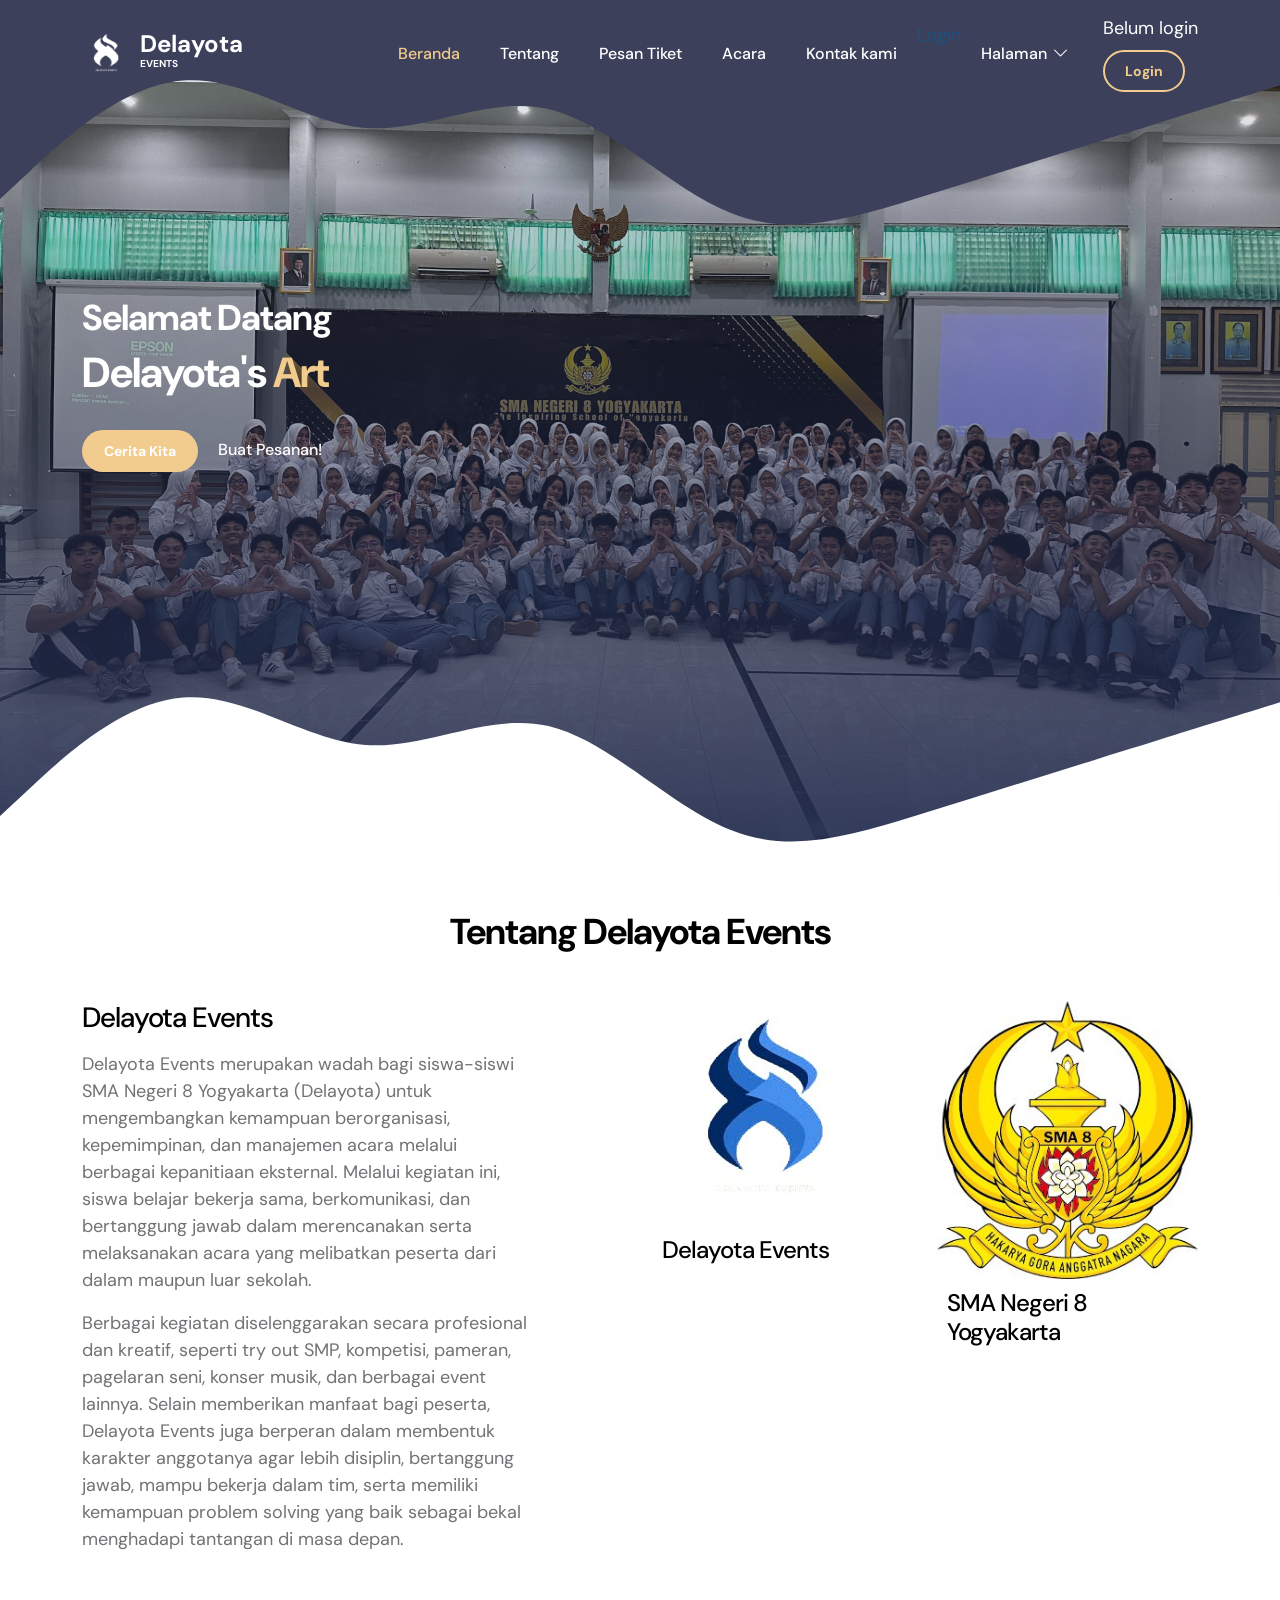
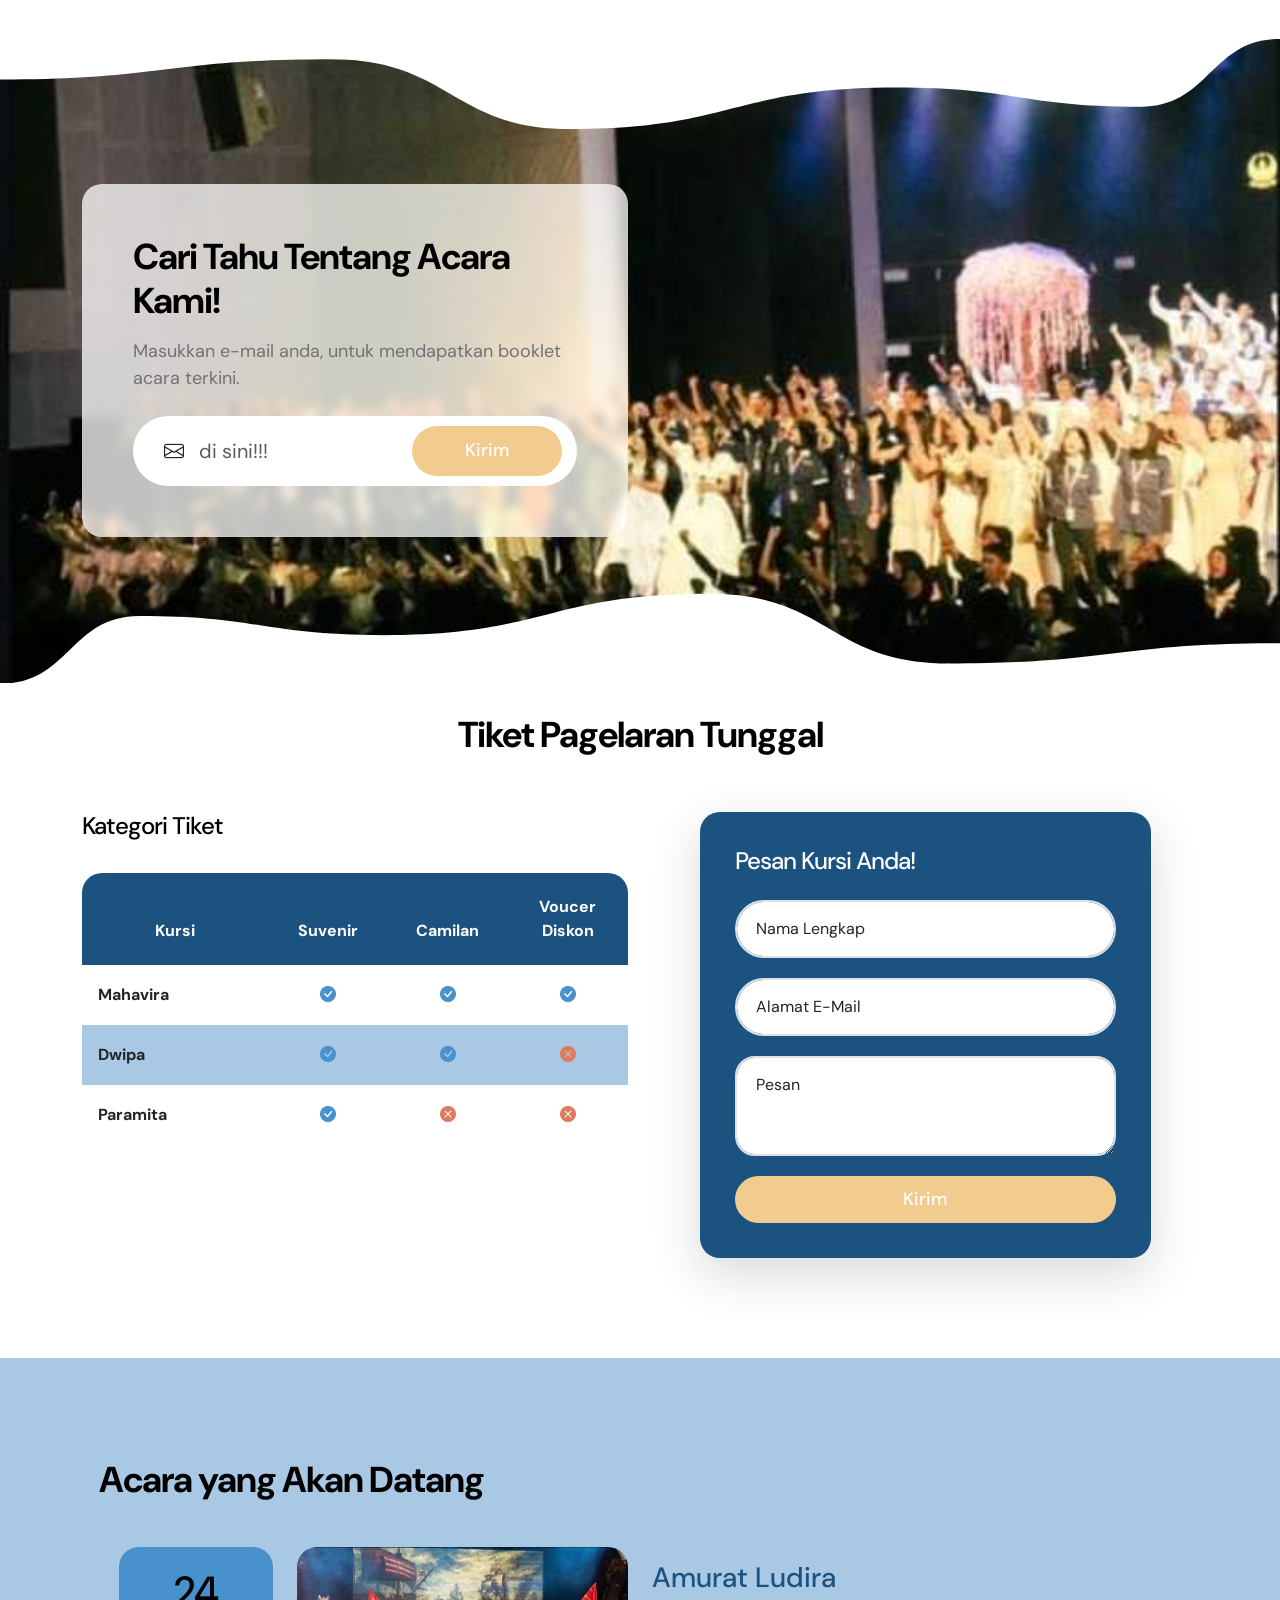
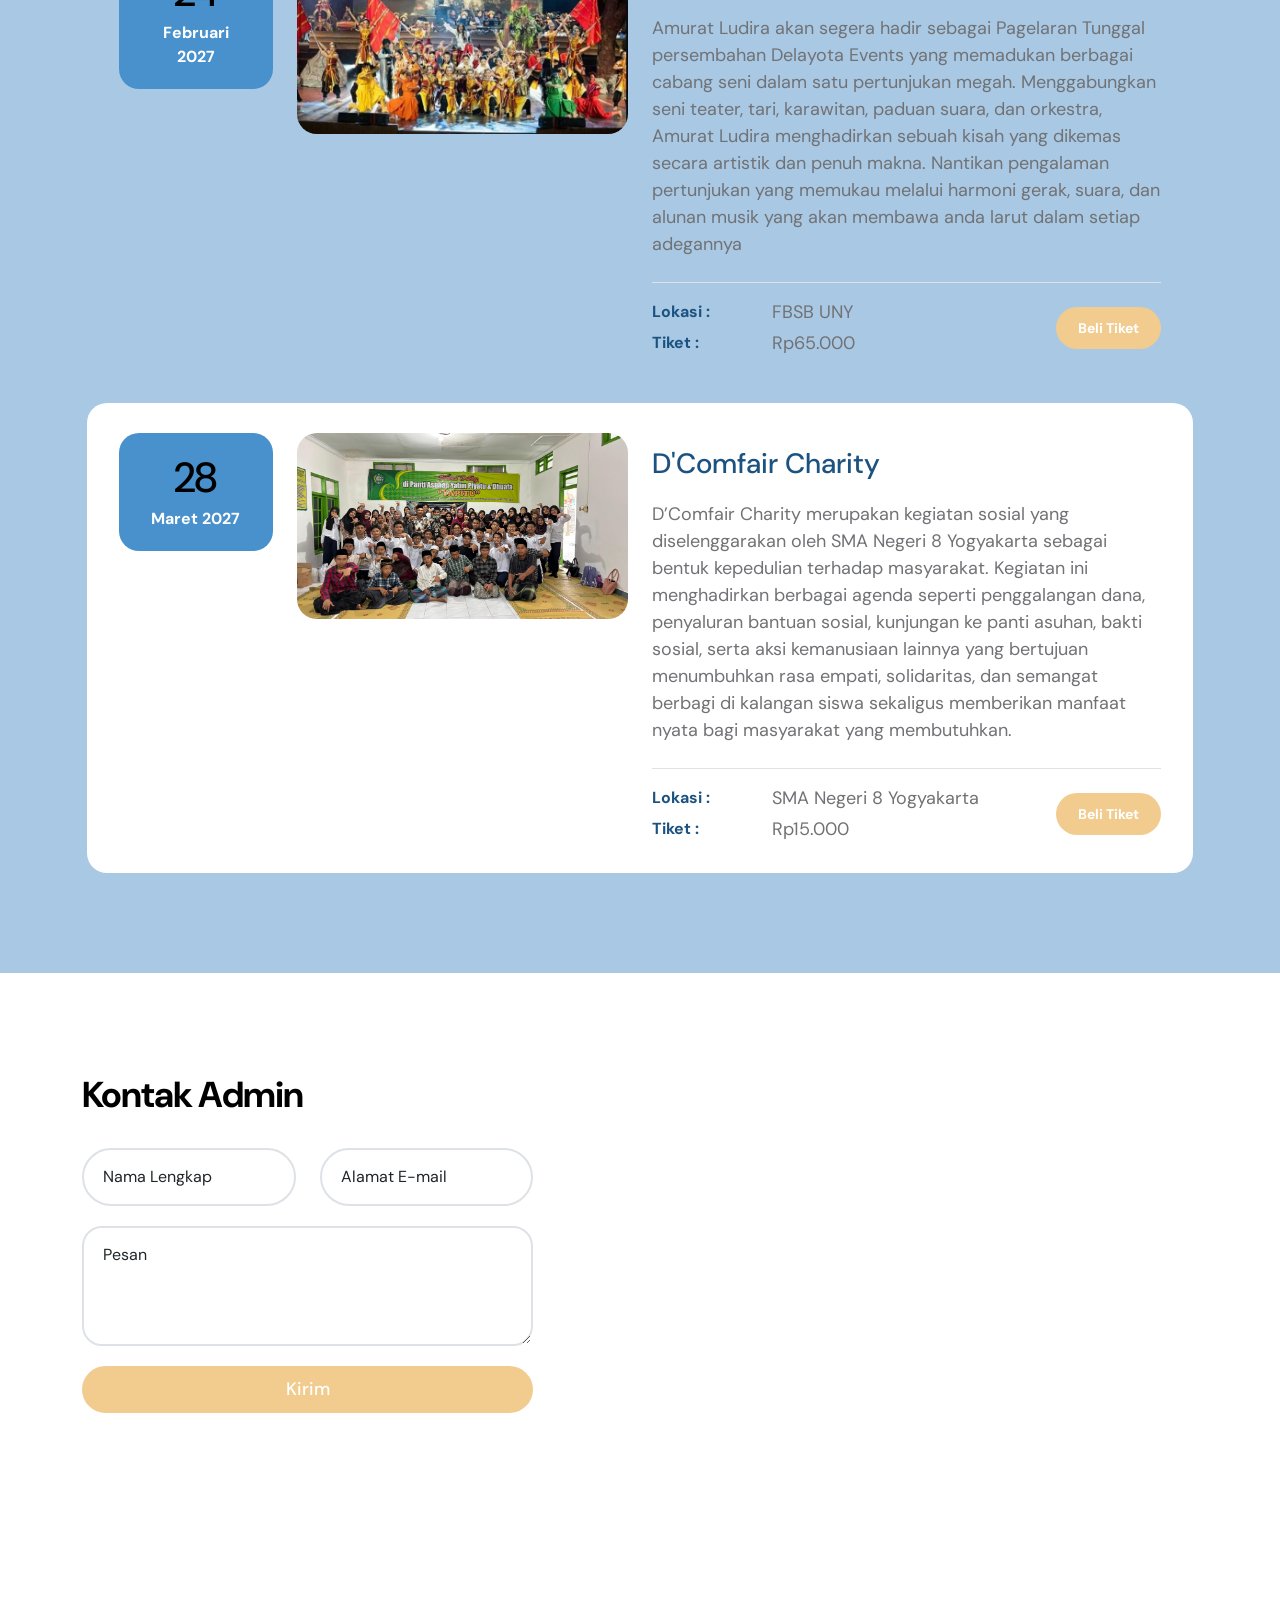
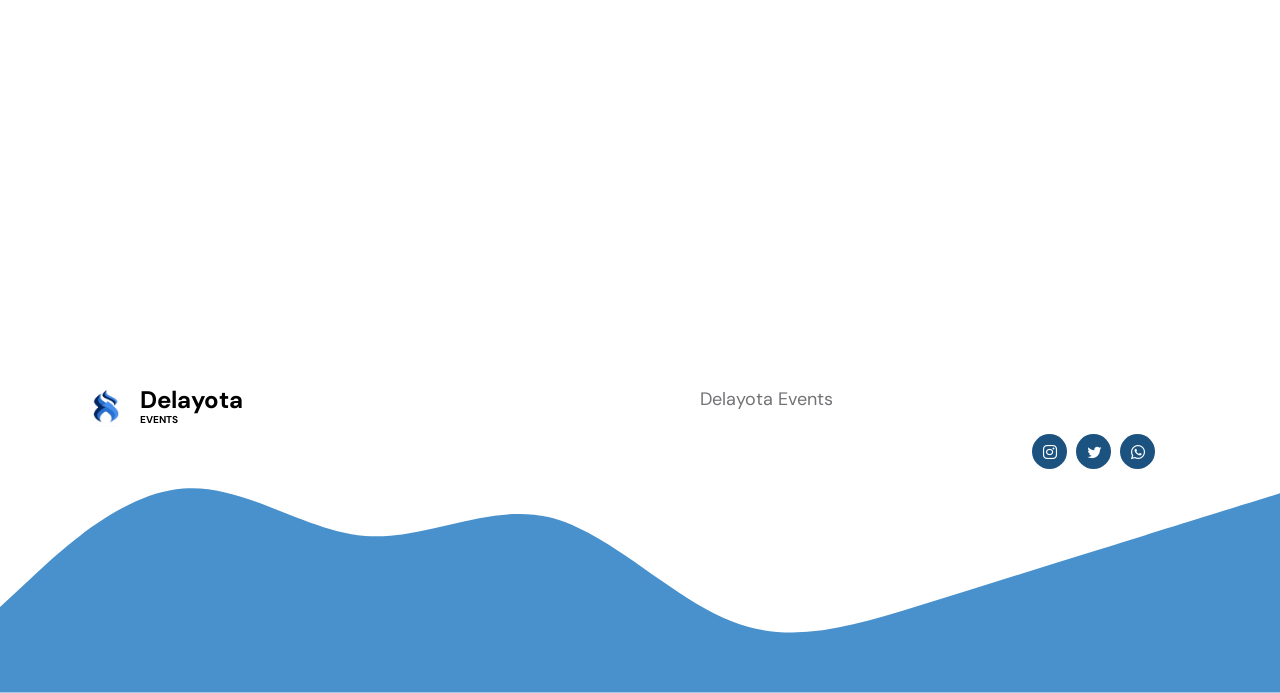
==== commit b9f3a943: "Update index.html" ====
--- a/index.html
+++ b/index.html
@@ -98,6 +98,7 @@
                         </div>
                 </div>
             </nav>
+            <div class="offcanvas offcanvas-end" data-bs-scroll="true" tabindex="-1" id="offcanvasExampel" aria-labelledby="offcanvasExampeleLabel">
                     
                     <button type="button" class="btn-close" data-bs-dismiss="offcanvas" aria-label="Close"></button>
                 
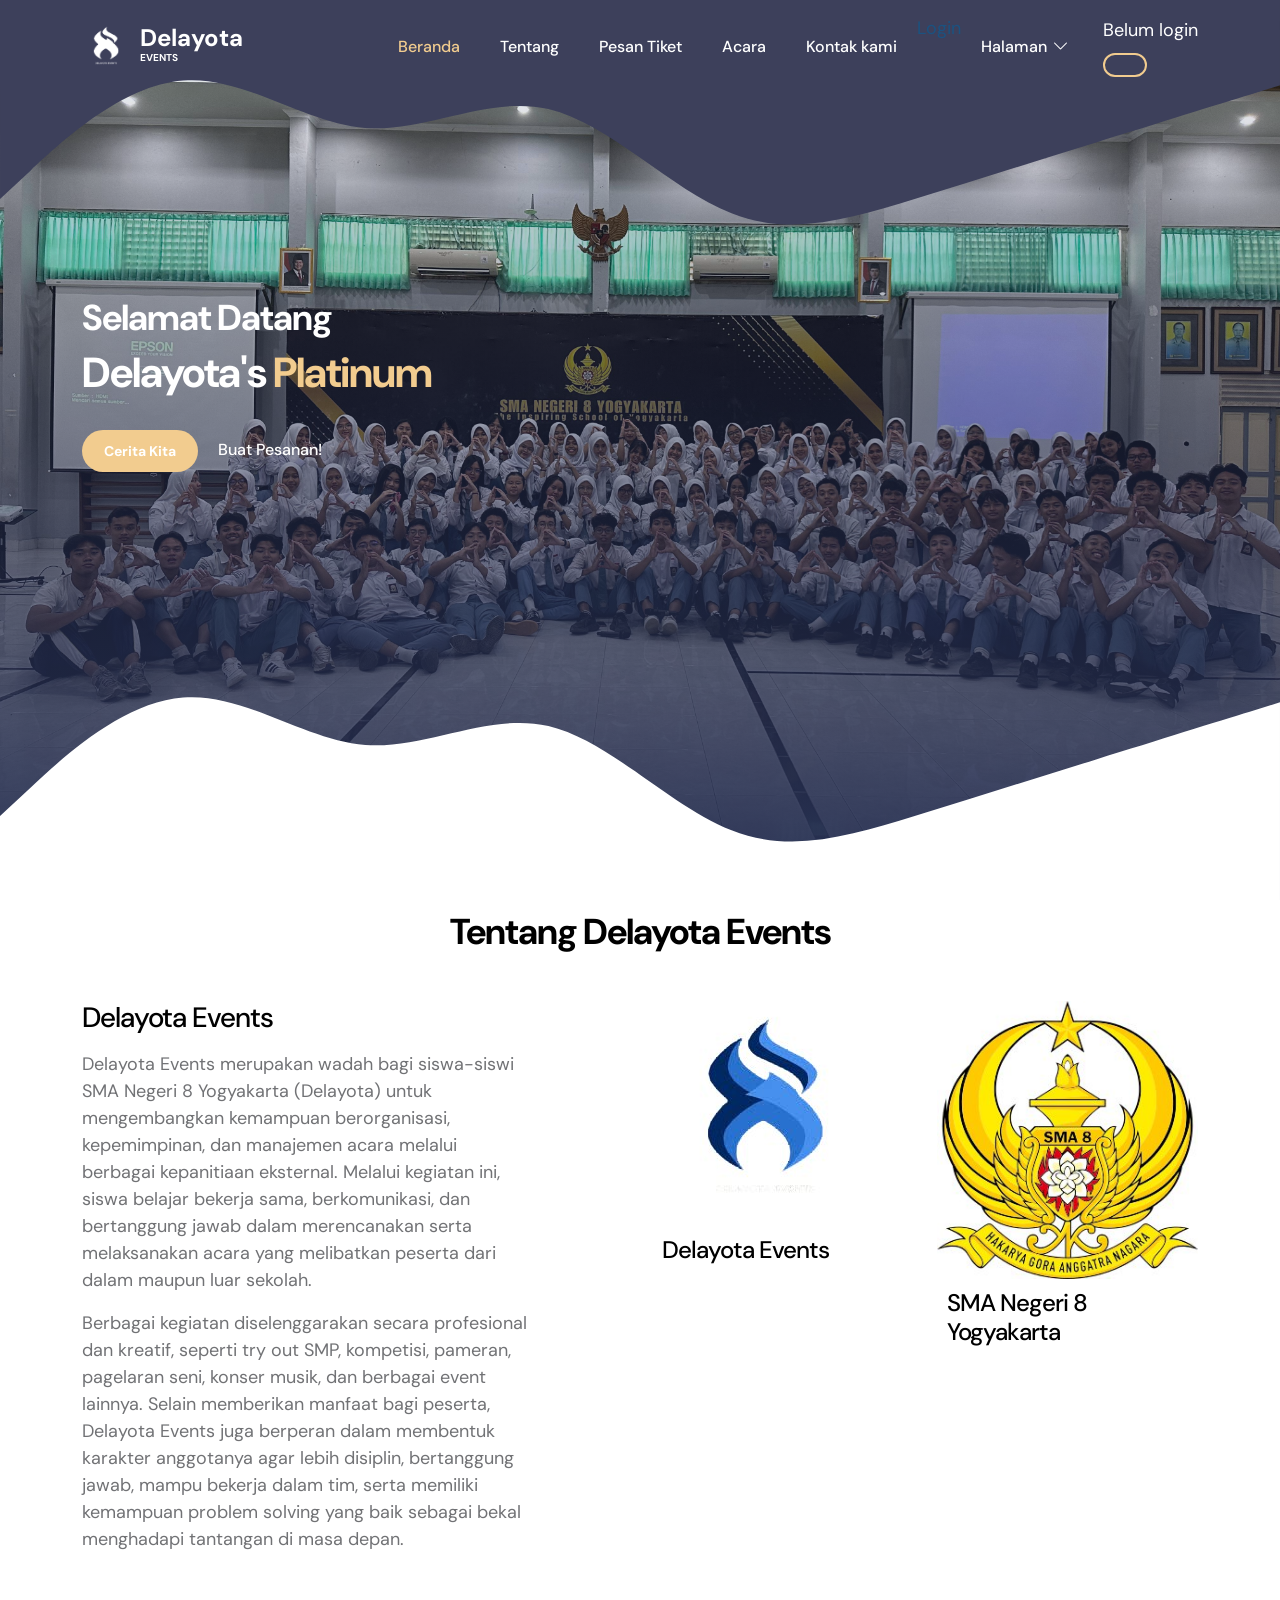
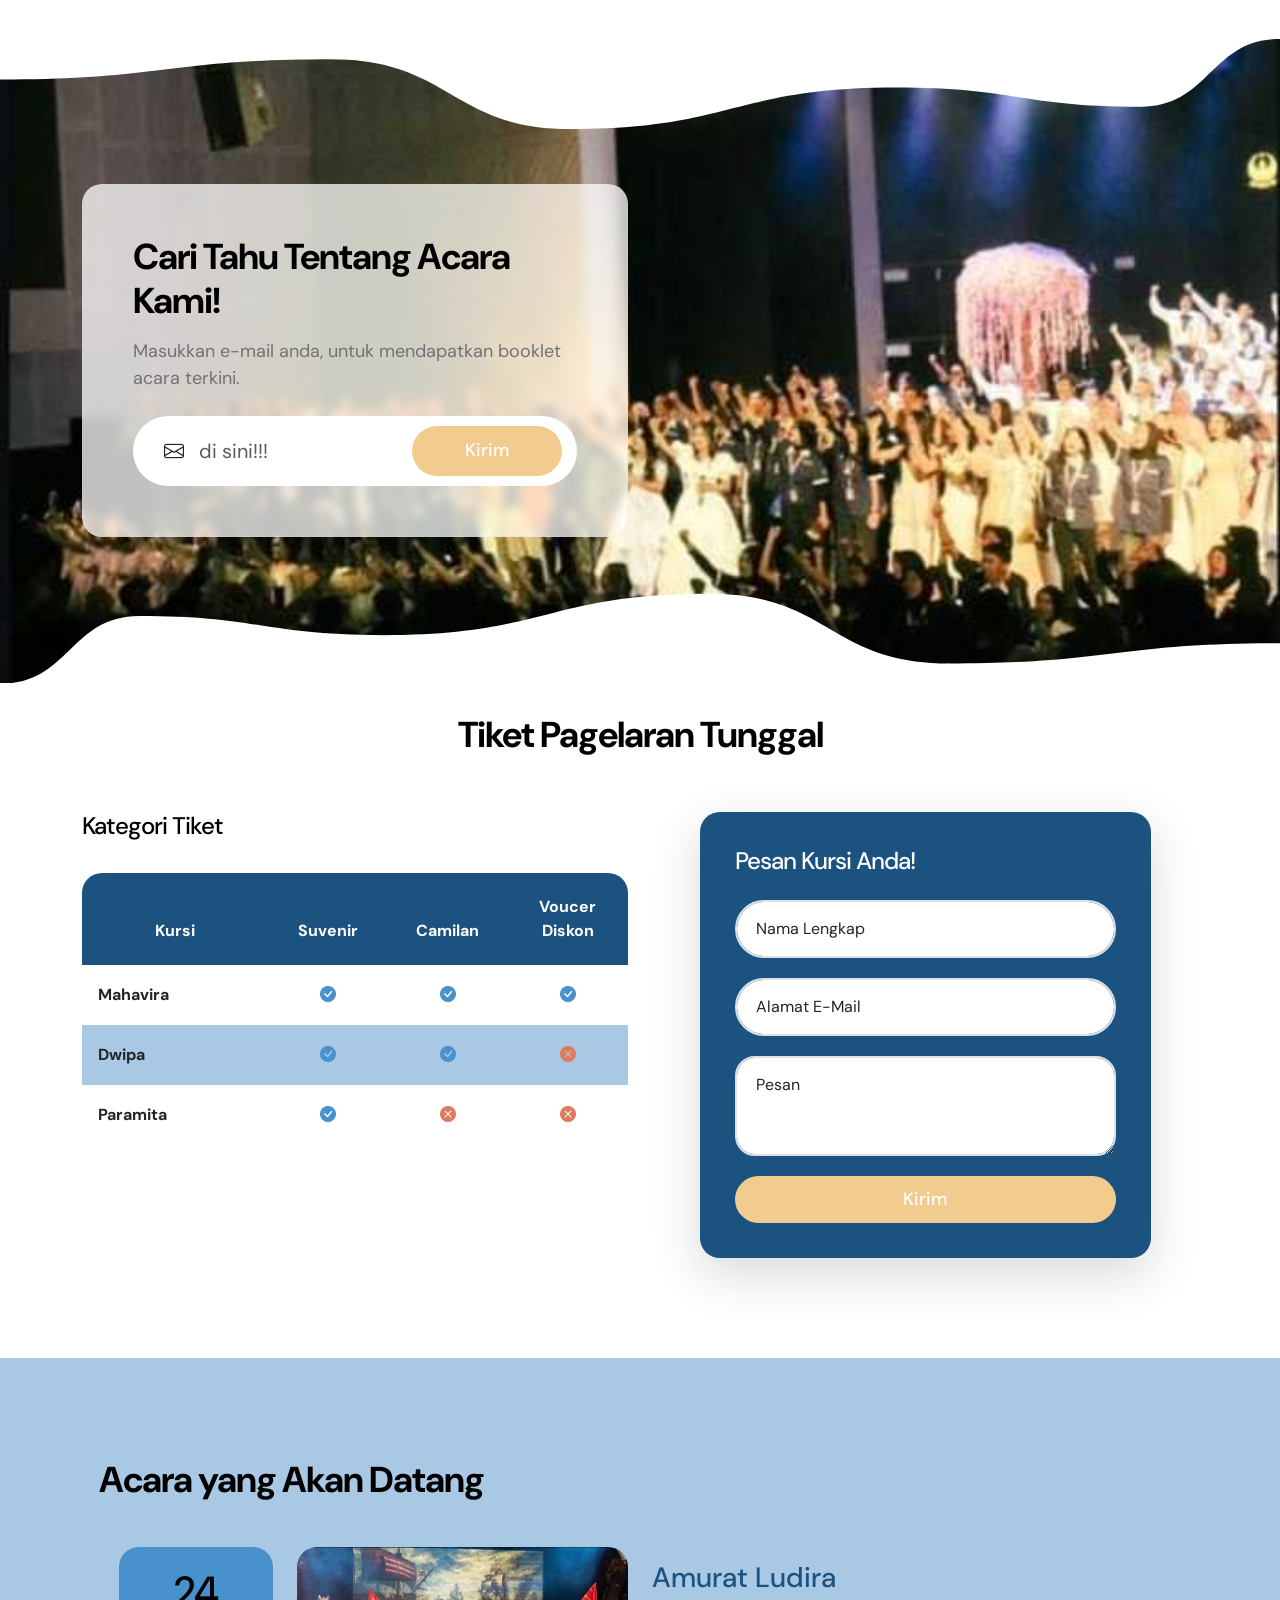
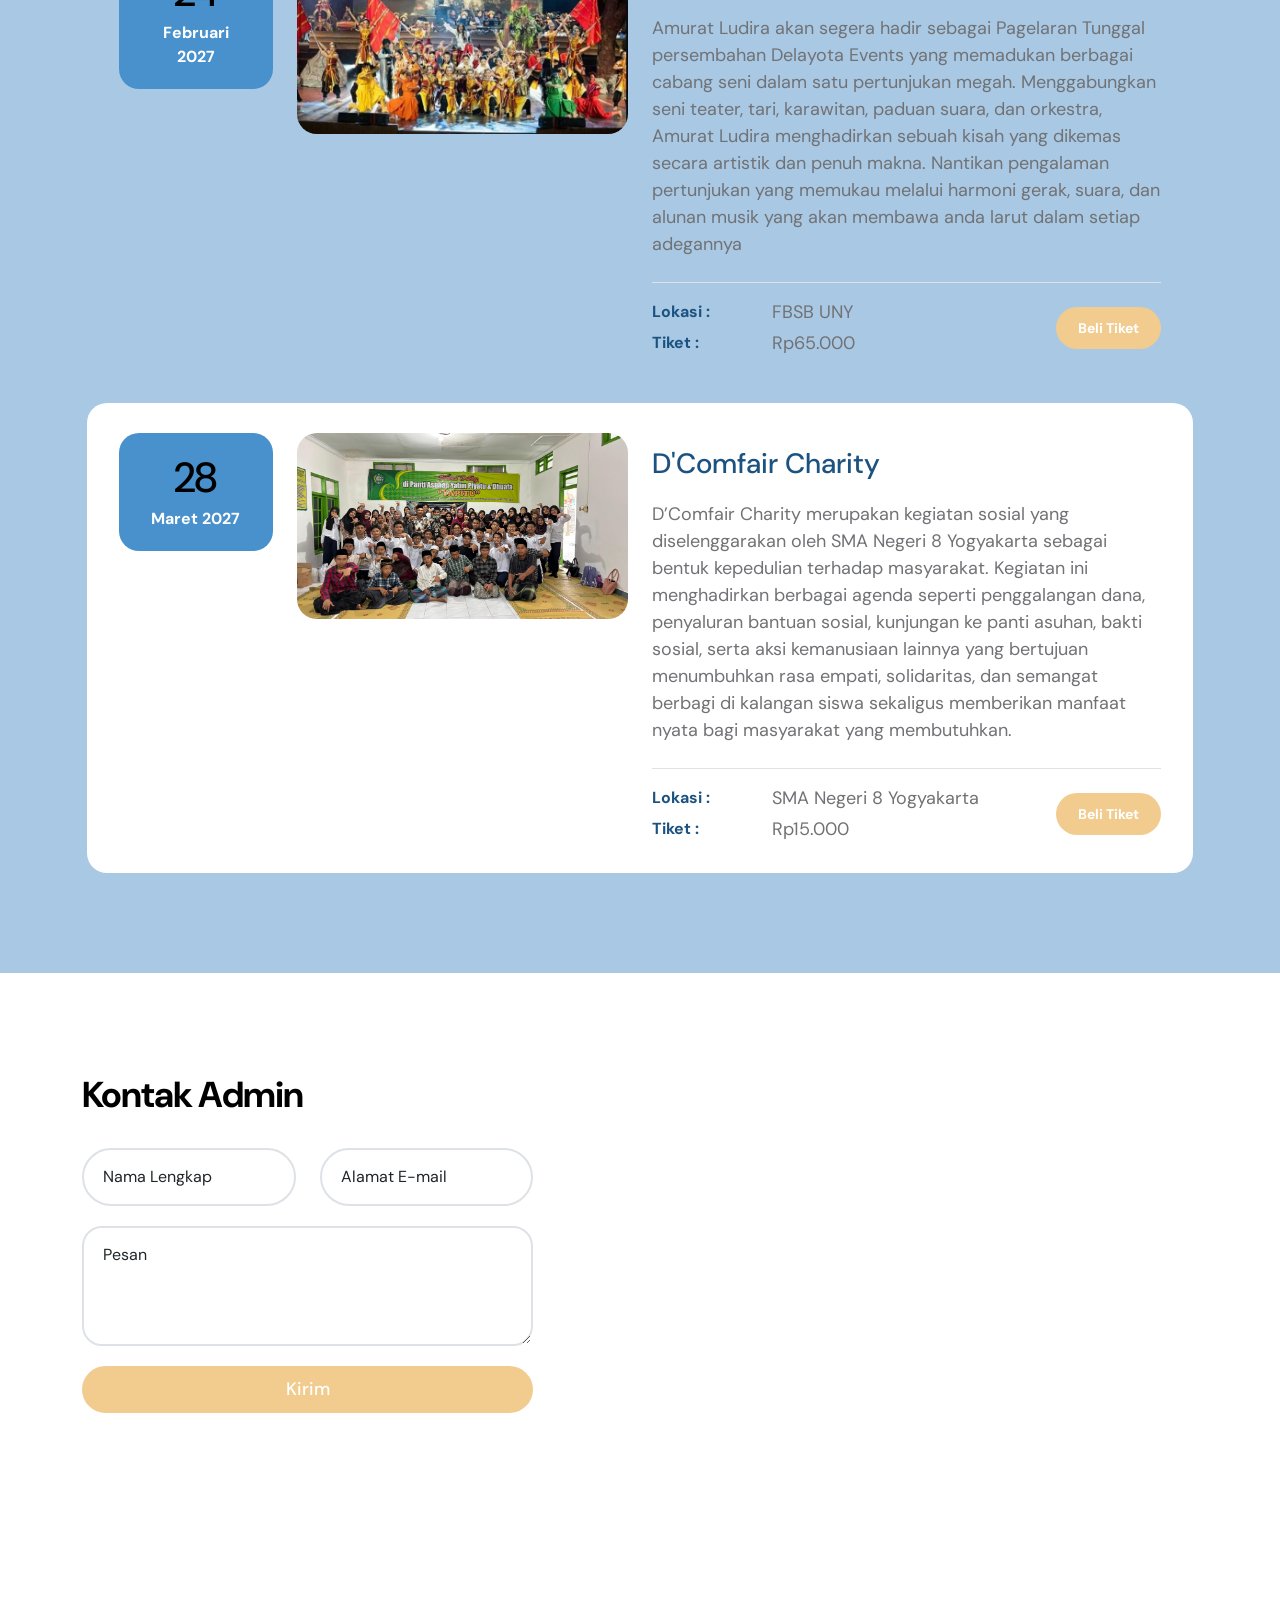
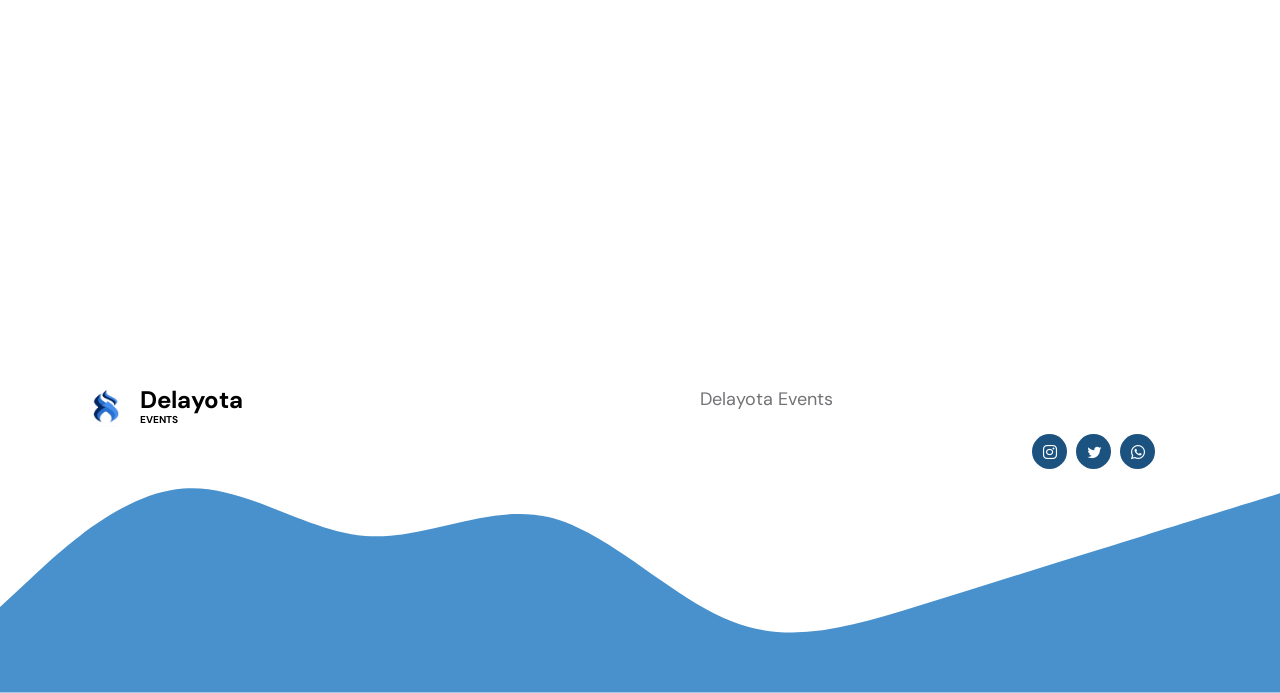
==== commit 8d8d99bf: "Update index.html" ====
--- a/index.html
+++ b/index.html
@@ -91,7 +91,6 @@
 
                             <div id="authArea">
                             <a onclick="goLogin()" class="btn custom-btn custom-border-btn">
-                                Login
                             </a>
                             </div>
                             
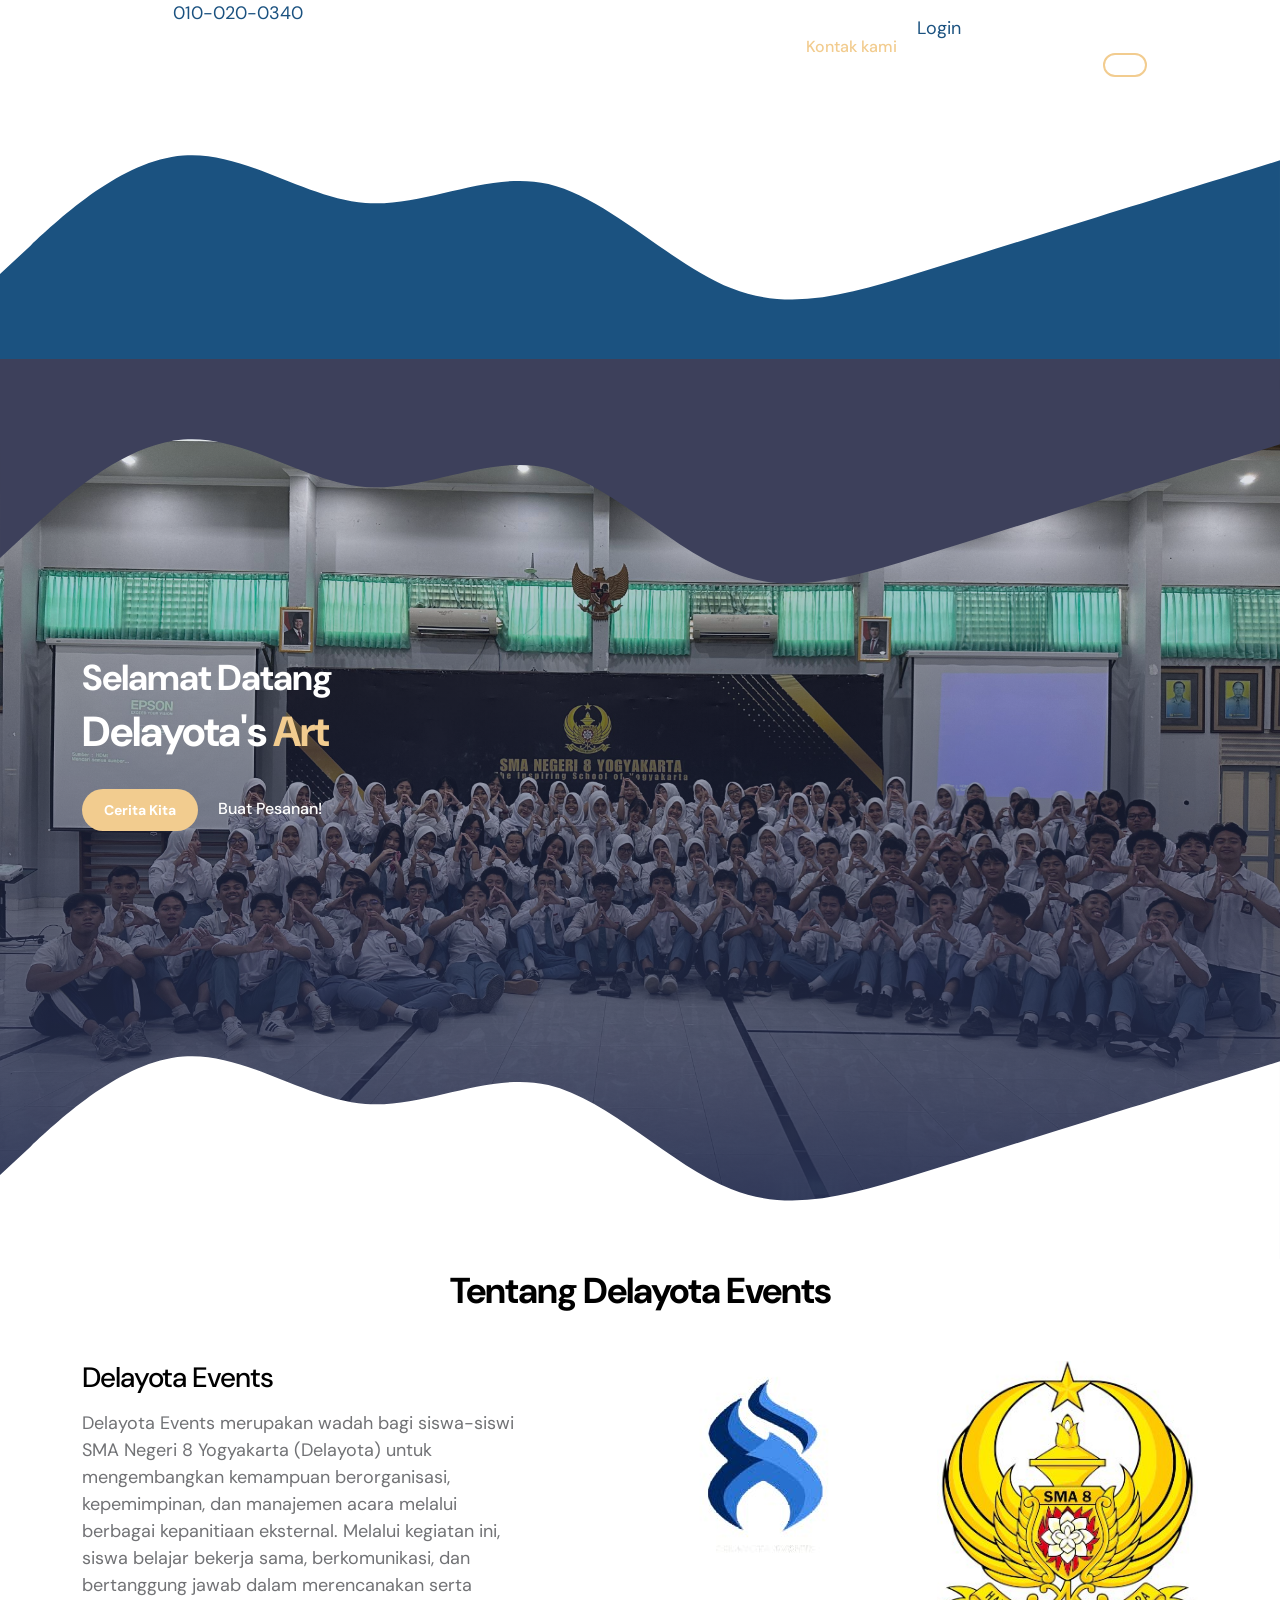
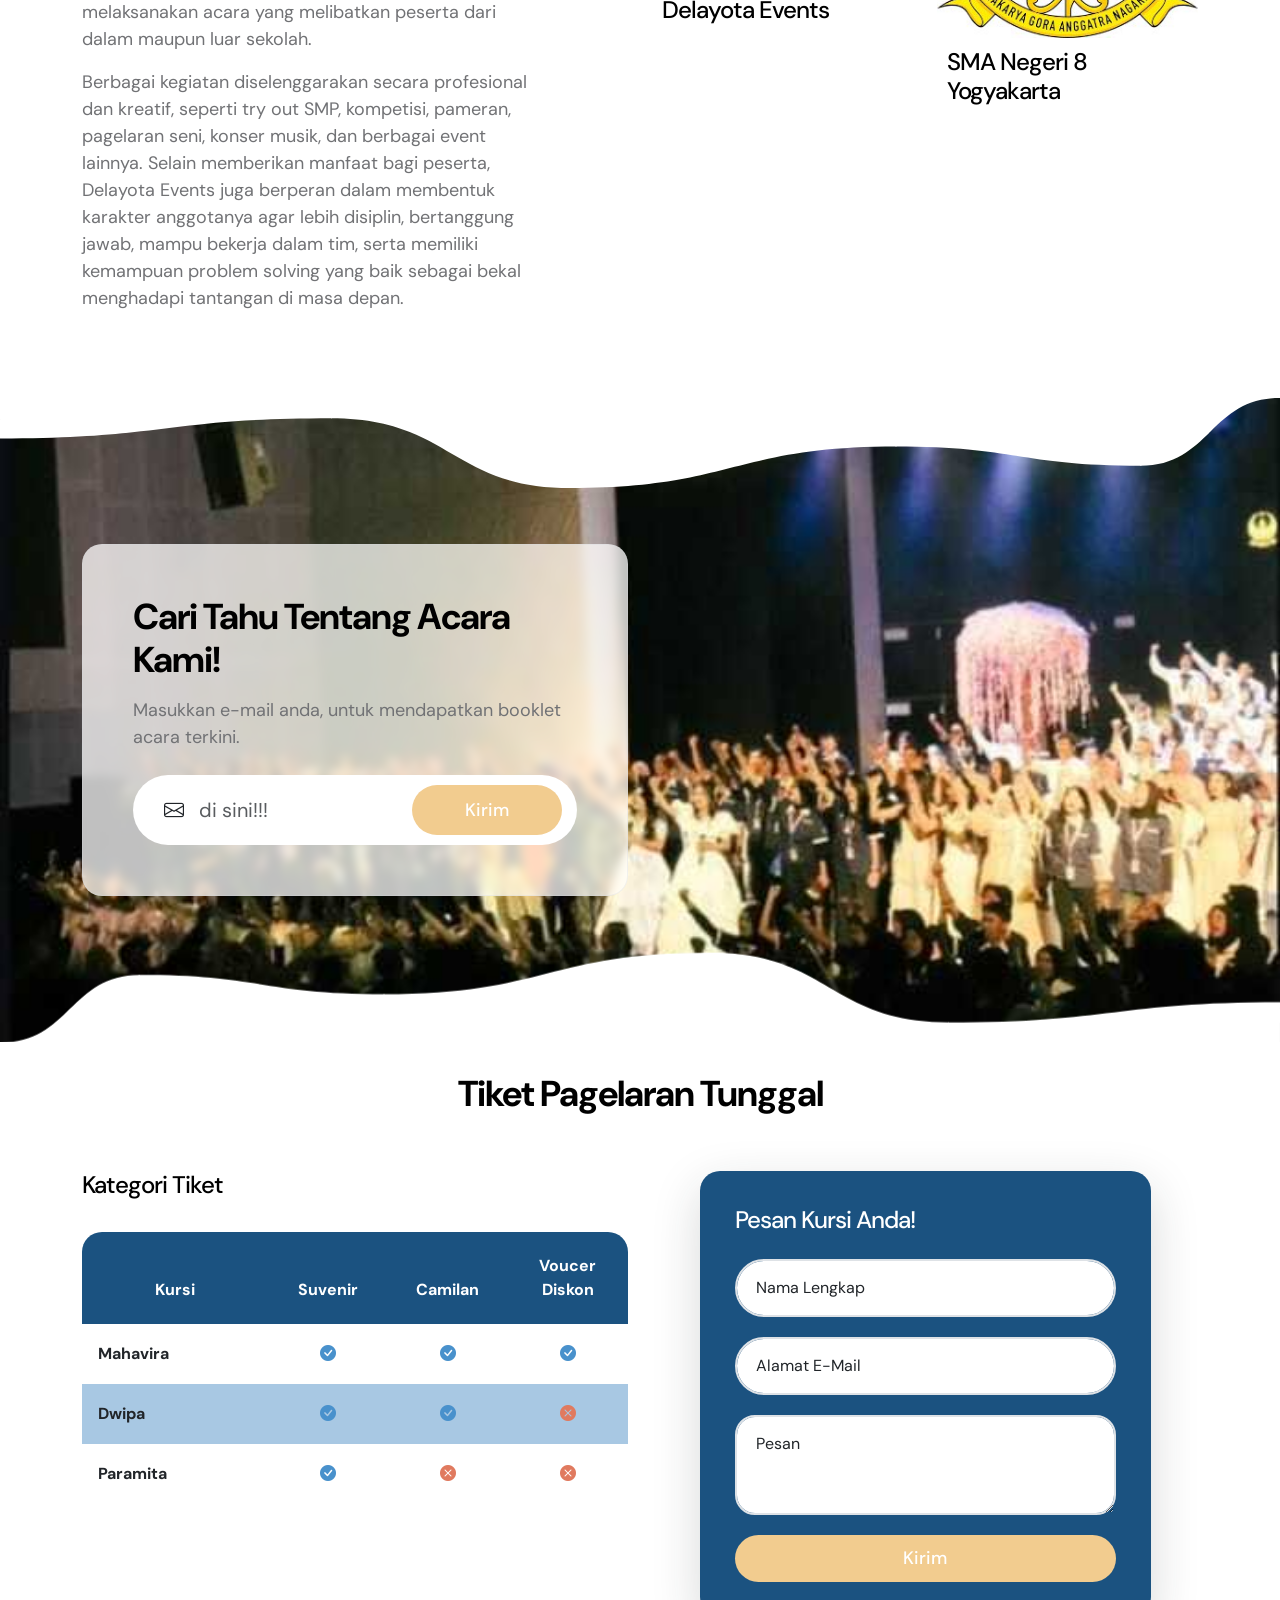
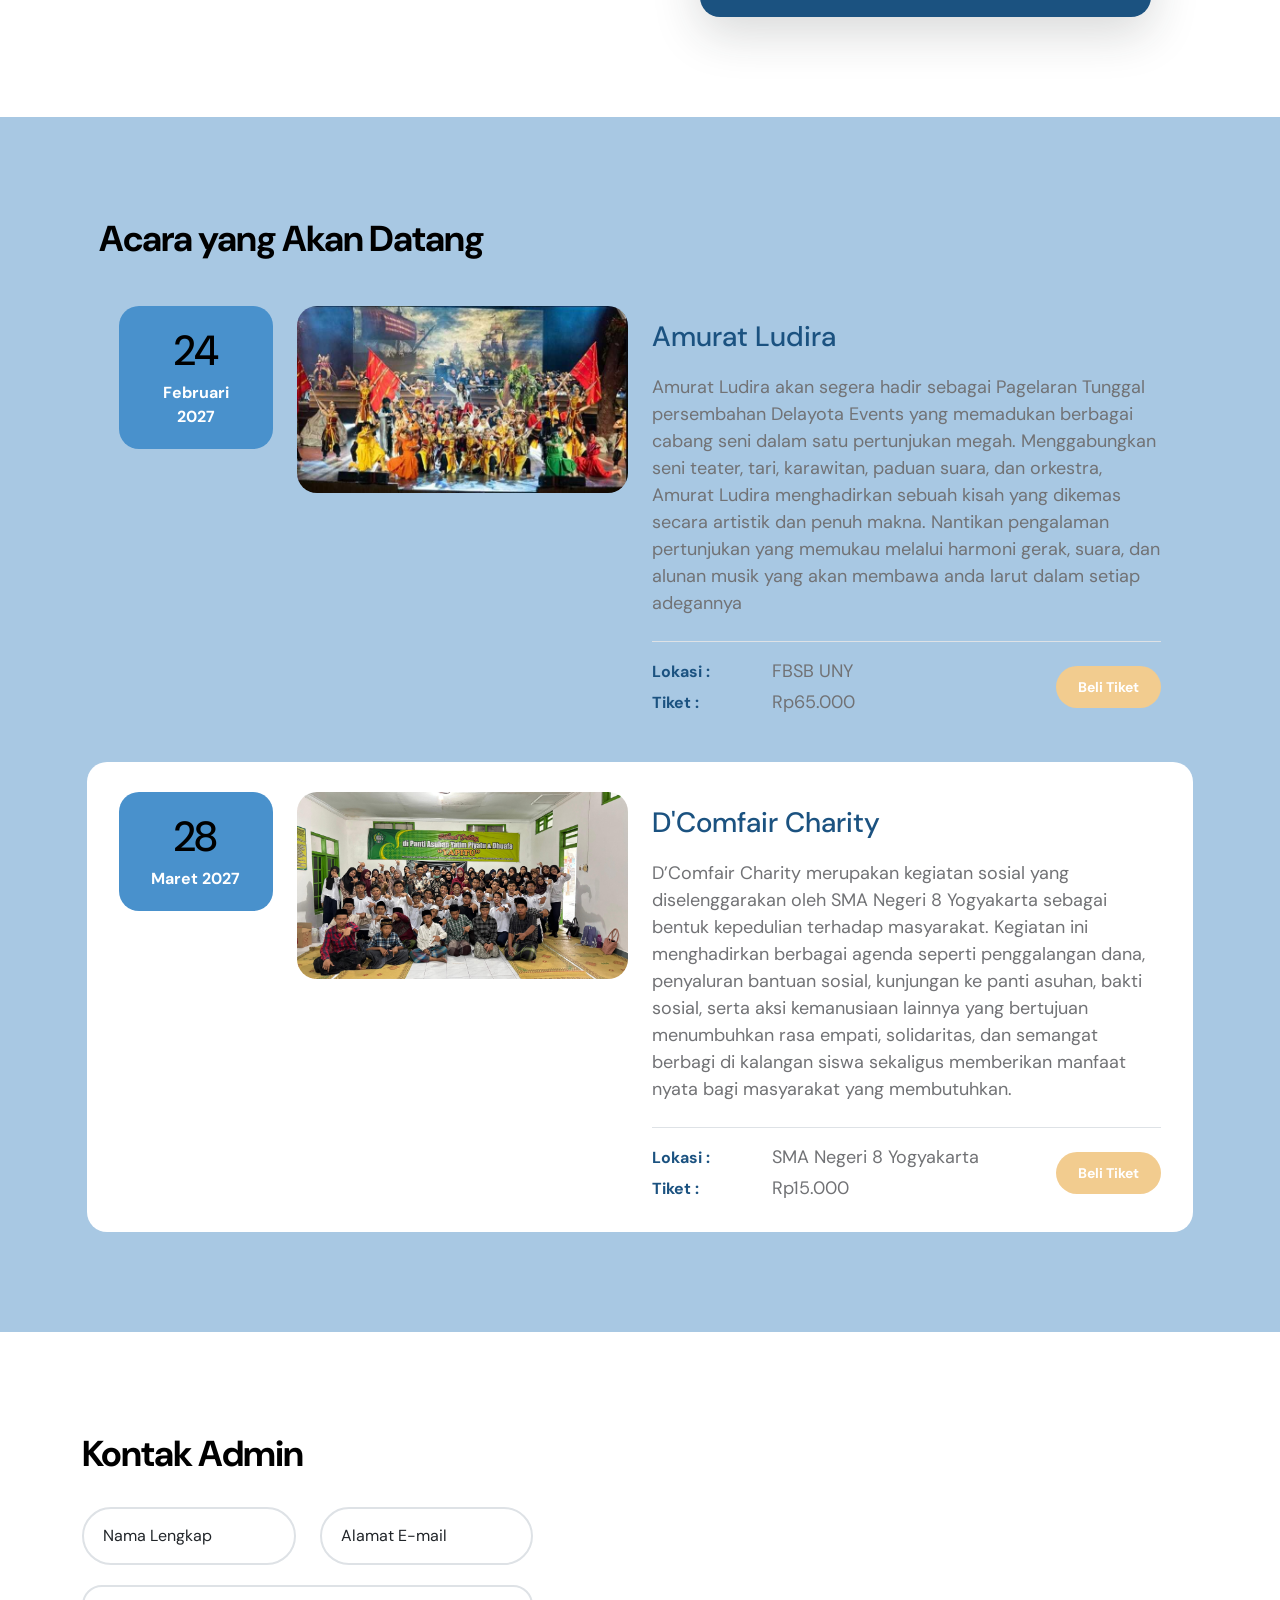
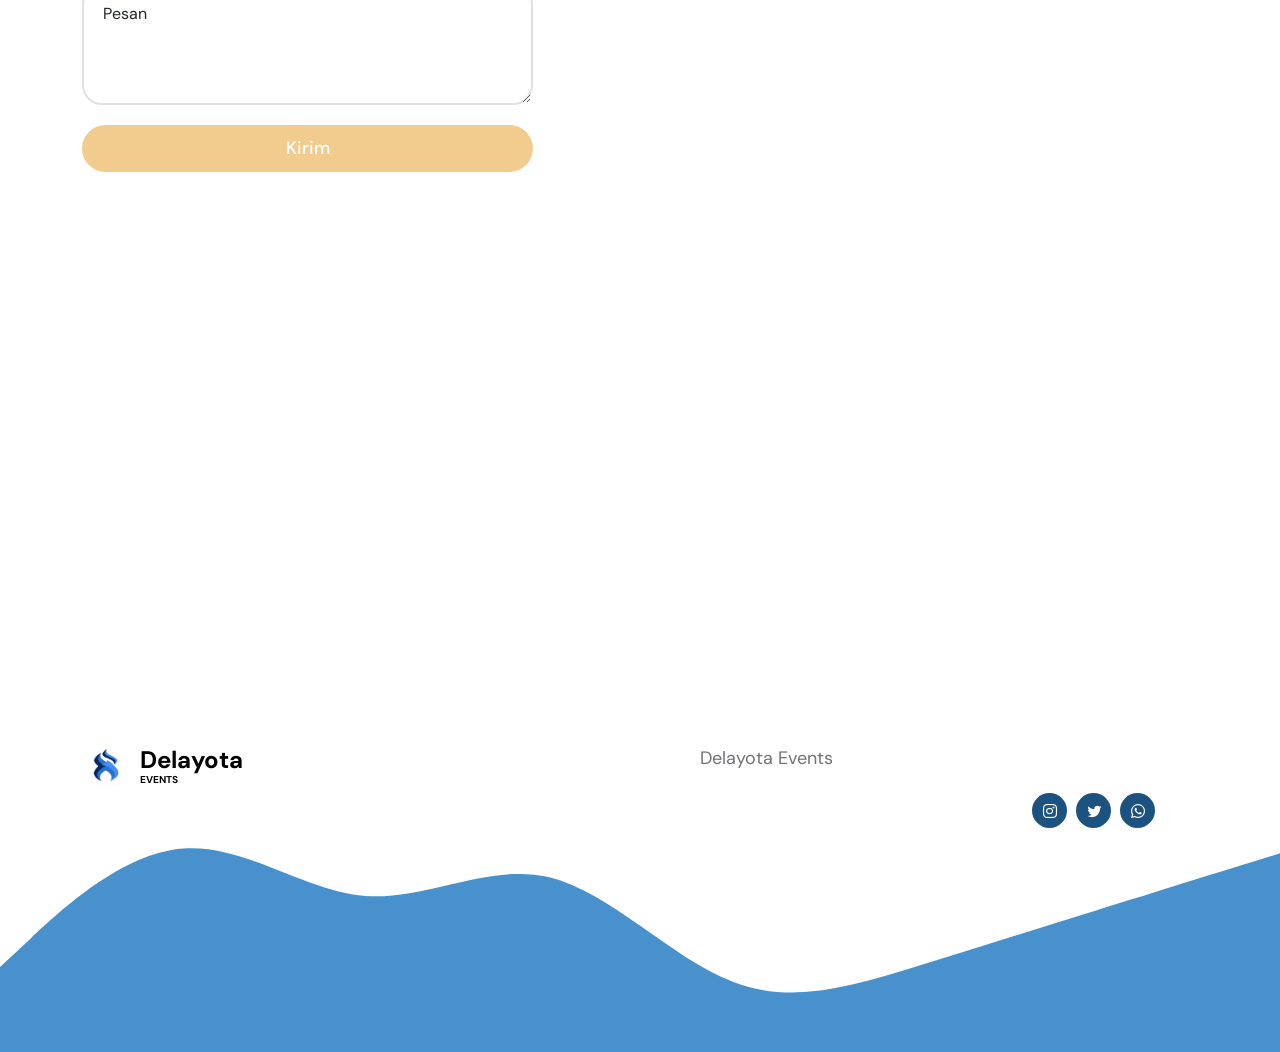
==== commit 6496515a: "Update index.html" ====
--- a/index.html
+++ b/index.html
@@ -97,45 +97,7 @@
                         </div>
                 </div>
             </nav>
-            <div class="offcanvas offcanvas-end" data-bs-scroll="true" tabindex="-1" id="offcanvasExampel" aria-labelledby="offcanvasExampeleLabel">
-                    
-                    <button type="button" class="btn-close" data-bs-dismiss="offcanvas" aria-label="Close"></button>
-                
-                <div class="offcanvas-body d-flex flex-column">
-                    <form id="loginForm" class="custom-form member-login-form" action="#" method="post" role="form">
-
-                        <div class="member-login-form-body">
-                            <div class="mb-4">
-                                <label class="form-label mb-2" for="member-login-number">Username</label>
-
-                                <input type="text" name="username" id="username" class="form-control" placeholder="username" required>
-                            </div>
-
-                            <div class="mb-4">
-                                <label class="form-label mb-2" for="member-login-password">Password</label>
-
-                                <input type="password" name="password" id="password" pattern="[0-9a-zA-Z]{4,10}" class="form-control" placeholder="password" required="">
-                            </div>
-
-                            <div class="form-check mb-4">
-                                <input class="form-check-input" type="checkbox" value="" id="flexCheckDefault">
-                              
-                                <label class="form-check-label" for="flexCheckDefault">
-                                    Remember me
-                                </label>
-                            </div>
-
-                            <div class="col-lg-5 col-md-7 col-8 mx-auto">
-                                <button type="submit" class="form-control">Login</button>
-                            </div>
-
-                            <div class="text-center my-4">
-                                <a href="login/register.html">Register? Here</a>
-                            </div>
-                        </div>
-                    </form>
-
-                    <div class="mt-auto mb-5">
+                      <div class="mt-auto mb-5">
                         <p>
                             <strong class="text-white me-3">Ada Pertanyaan?</strong>
 
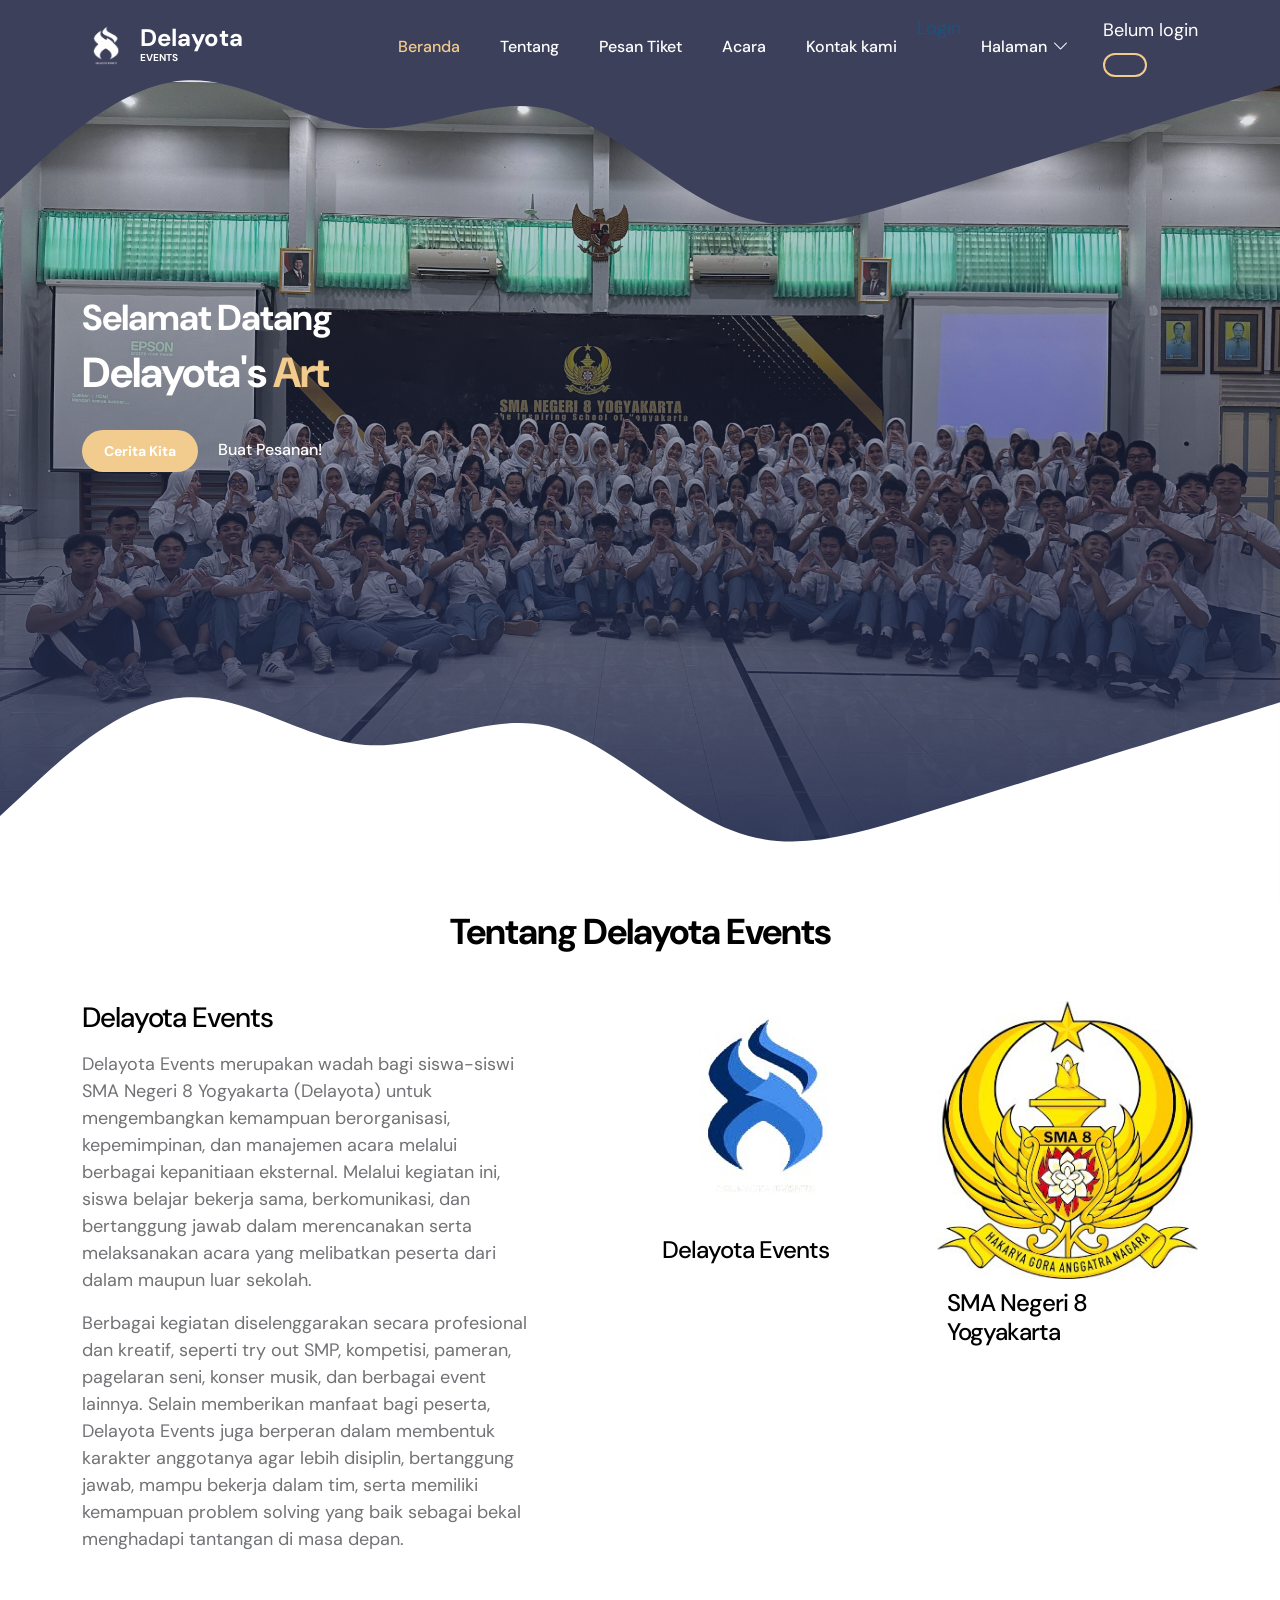
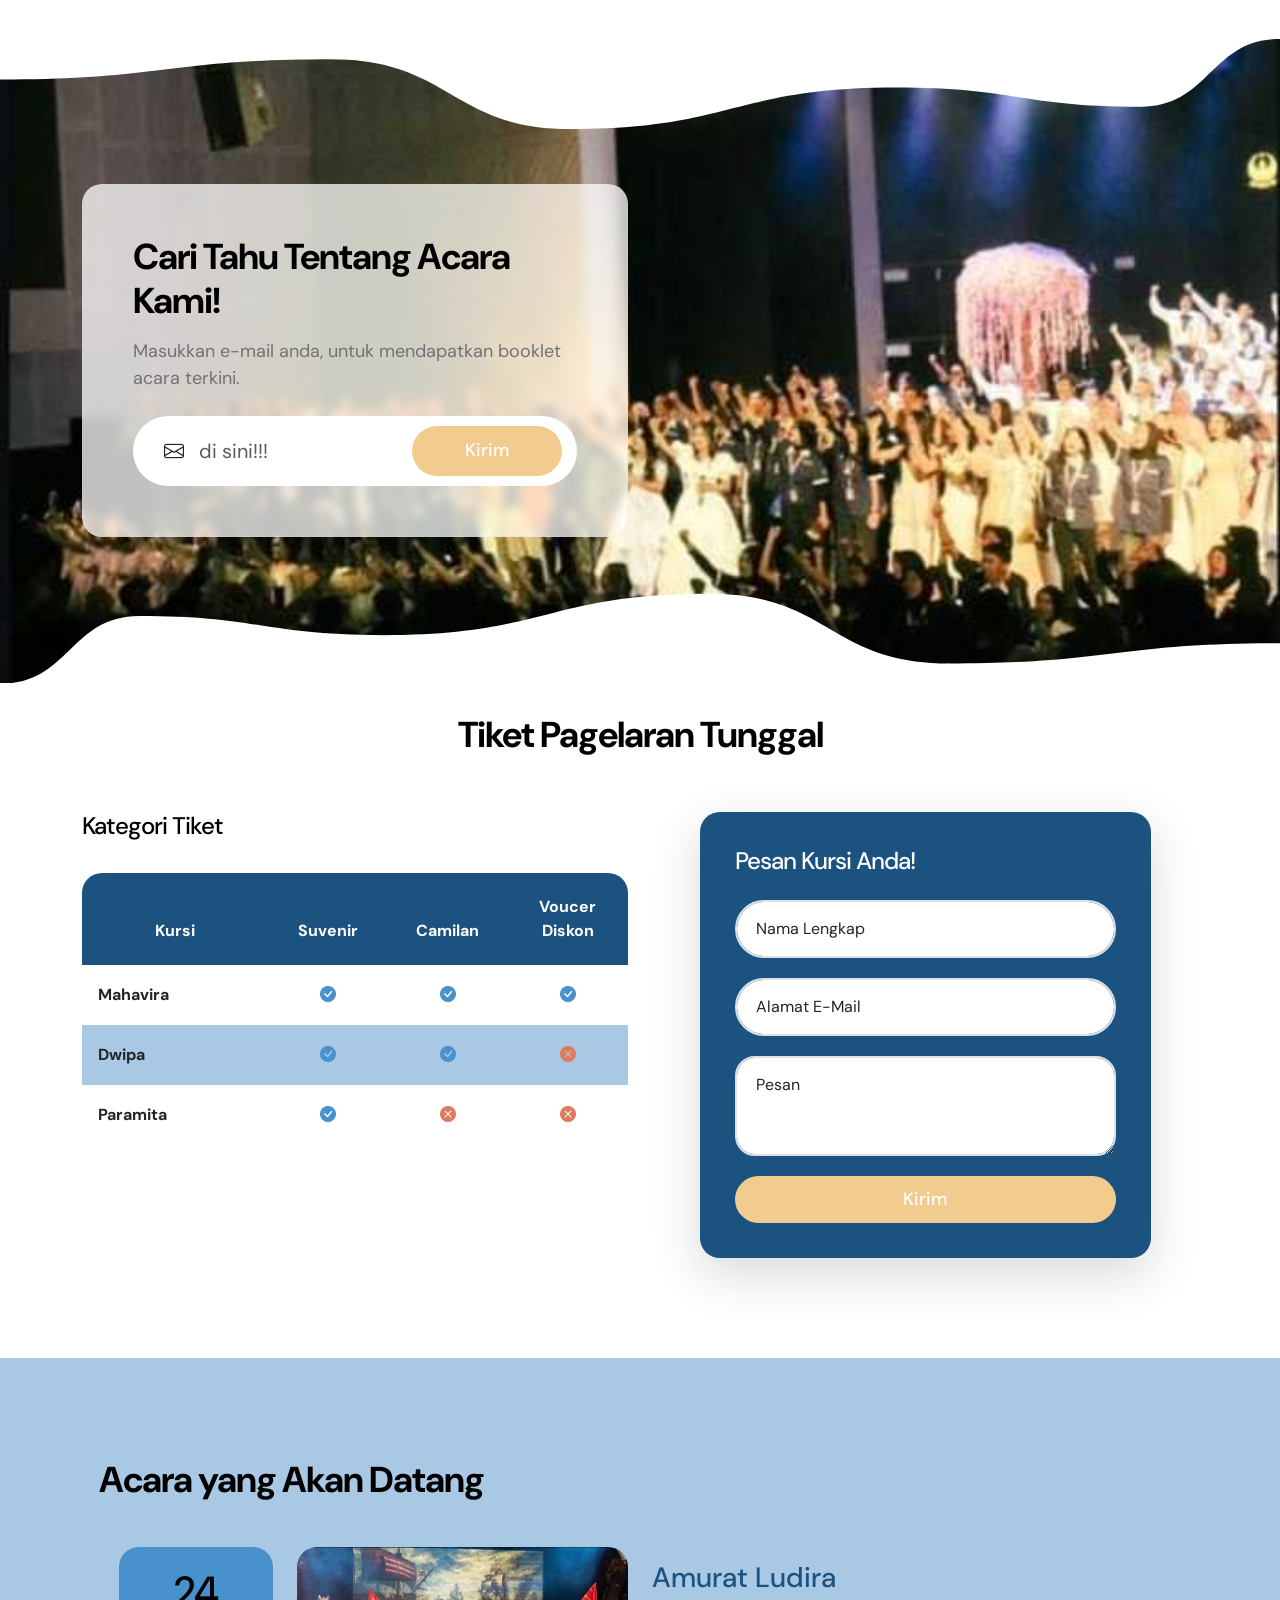
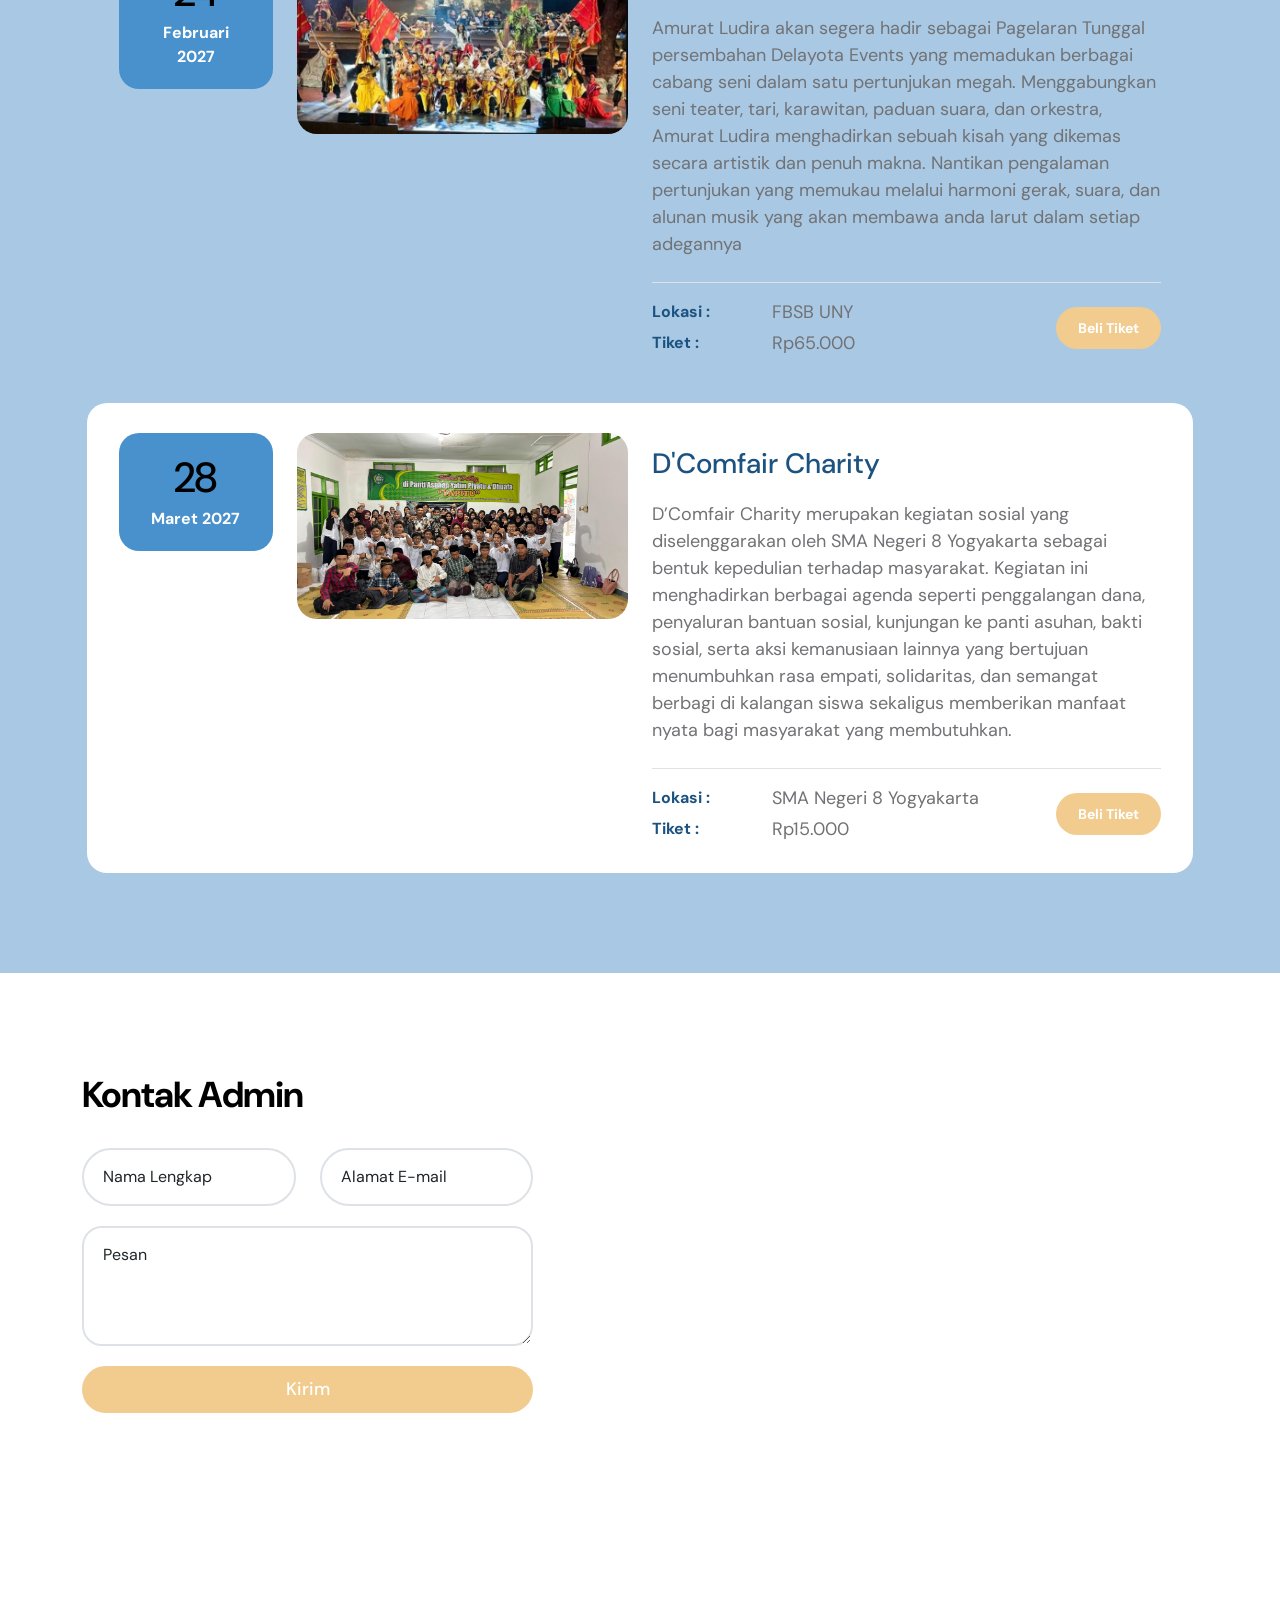
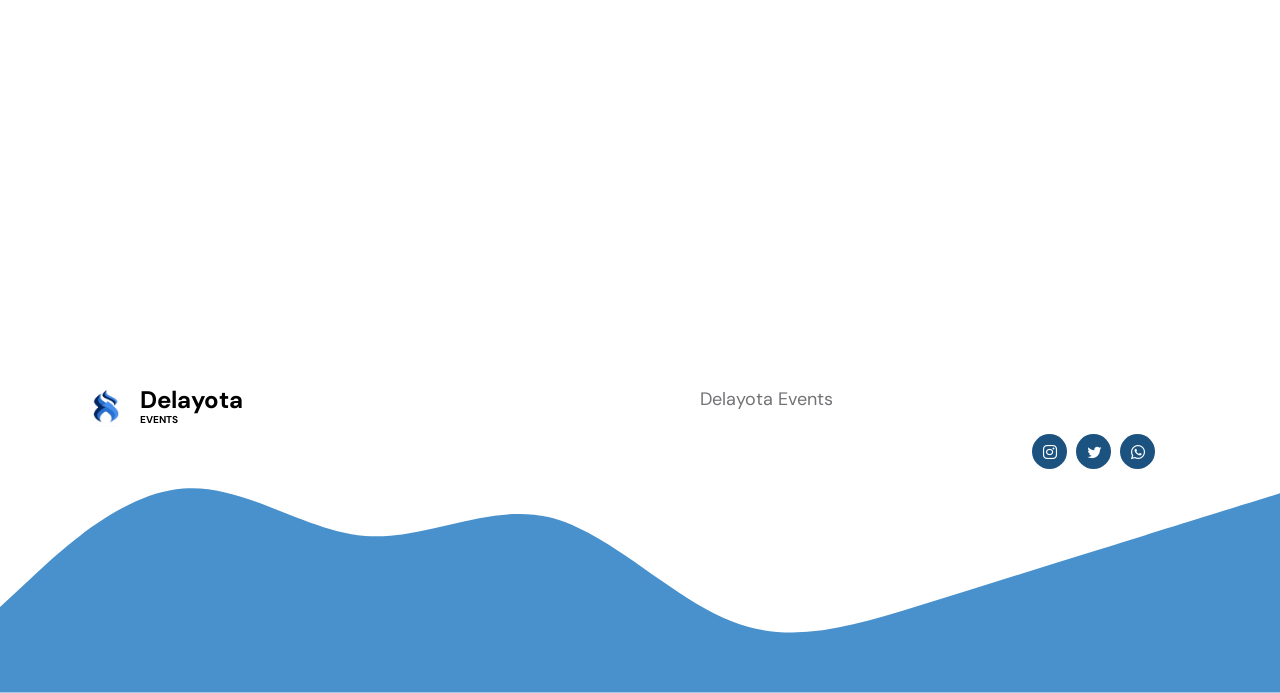
==== commit 0db9cc4d: "Update index.html" ====
--- a/index.html
+++ b/index.html
@@ -97,7 +97,45 @@
                         </div>
                 </div>
             </nav>
-                      <div class="mt-auto mb-5">
+            <div class="offcanvas offcanvas-end" data-bs-scroll="true" tabindex="-1" id="offcanvasExampel" aria-labelledby="offcanvasExampeleLabel">
+                    
+                    <button type="button" class="btn-close" data-bs-dismiss="offcanvas" aria-label="Close"></button>
+                
+                <div class="offcanvas-body d-flex flex-column">
+                    <form id="loginForm" class="custom-form member-login-form" action="#" method="post" role="form">
+
+                        <div class="member-login-form-body">
+                            <div class="mb-4">
+                                <label class="form-label mb-2" for="member-login-number">Username</label>
+
+                                <input type="text" name="username" id="username" class="form-control" placeholder="username" required>
+                            </div>
+
+                            <div class="mb-4">
+                                <label class="form-label mb-2" for="member-login-password">Password</label>
+
+                                <input type="password" name="password" id="password" pattern="[0-9a-zA-Z]{4,10}" class="form-control" placeholder="password" required="">
+                            </div>
+
+                            <div class="form-check mb-4">
+                                <input class="form-check-input" type="checkbox" value="" id="flexCheckDefault">
+                              
+                                <label class="form-check-label" for="flexCheckDefault">
+                                    Remember me
+                                </label>
+                            </div>
+
+                            <div class="col-lg-5 col-md-7 col-8 mx-auto">
+                                <button type="submit" class="form-control">Login</button>
+                            </div>
+
+                            <div class="text-center my-4">
+                                <a href="login/register.html">Register? Here</a>
+                            </div>
+                        </div>
+                    </form>
+
+                    <div class="mt-auto mb-5">
                         <p>
                             <strong class="text-white me-3">Ada Pertanyaan?</strong>
 
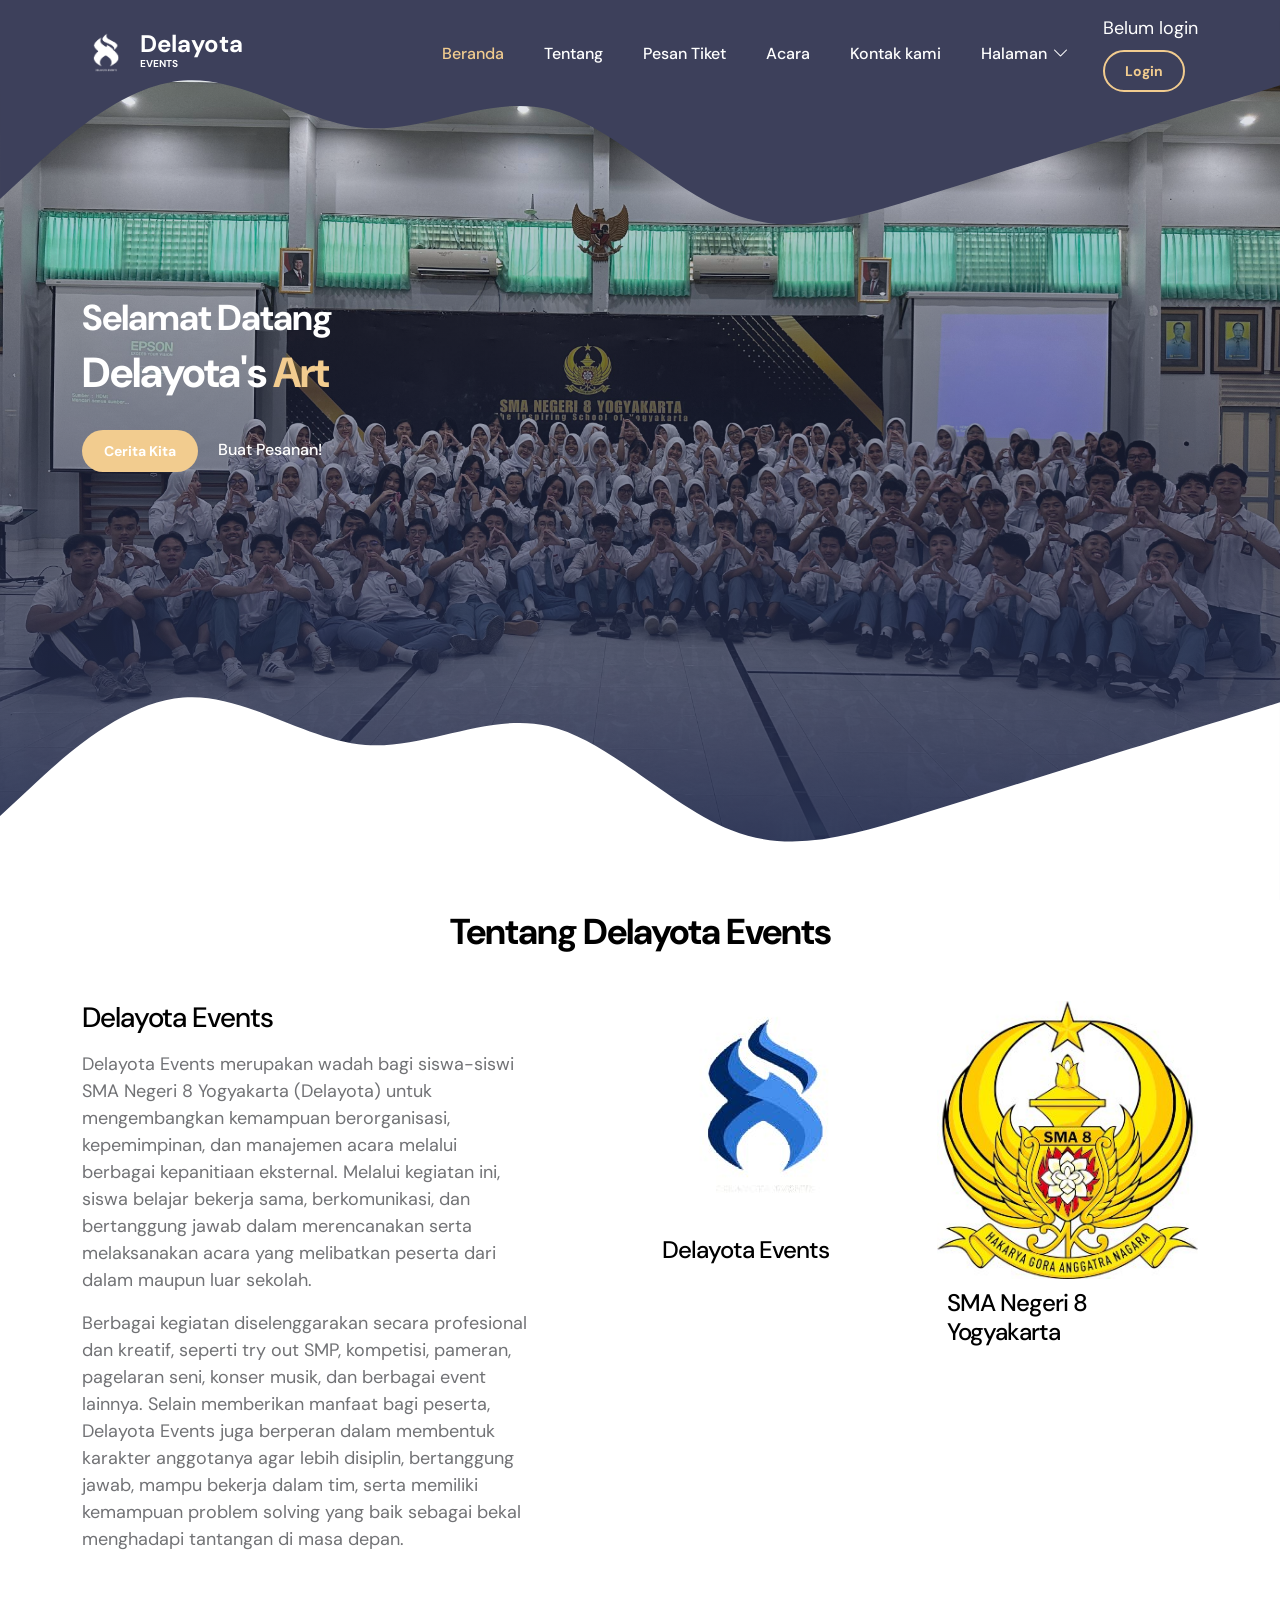
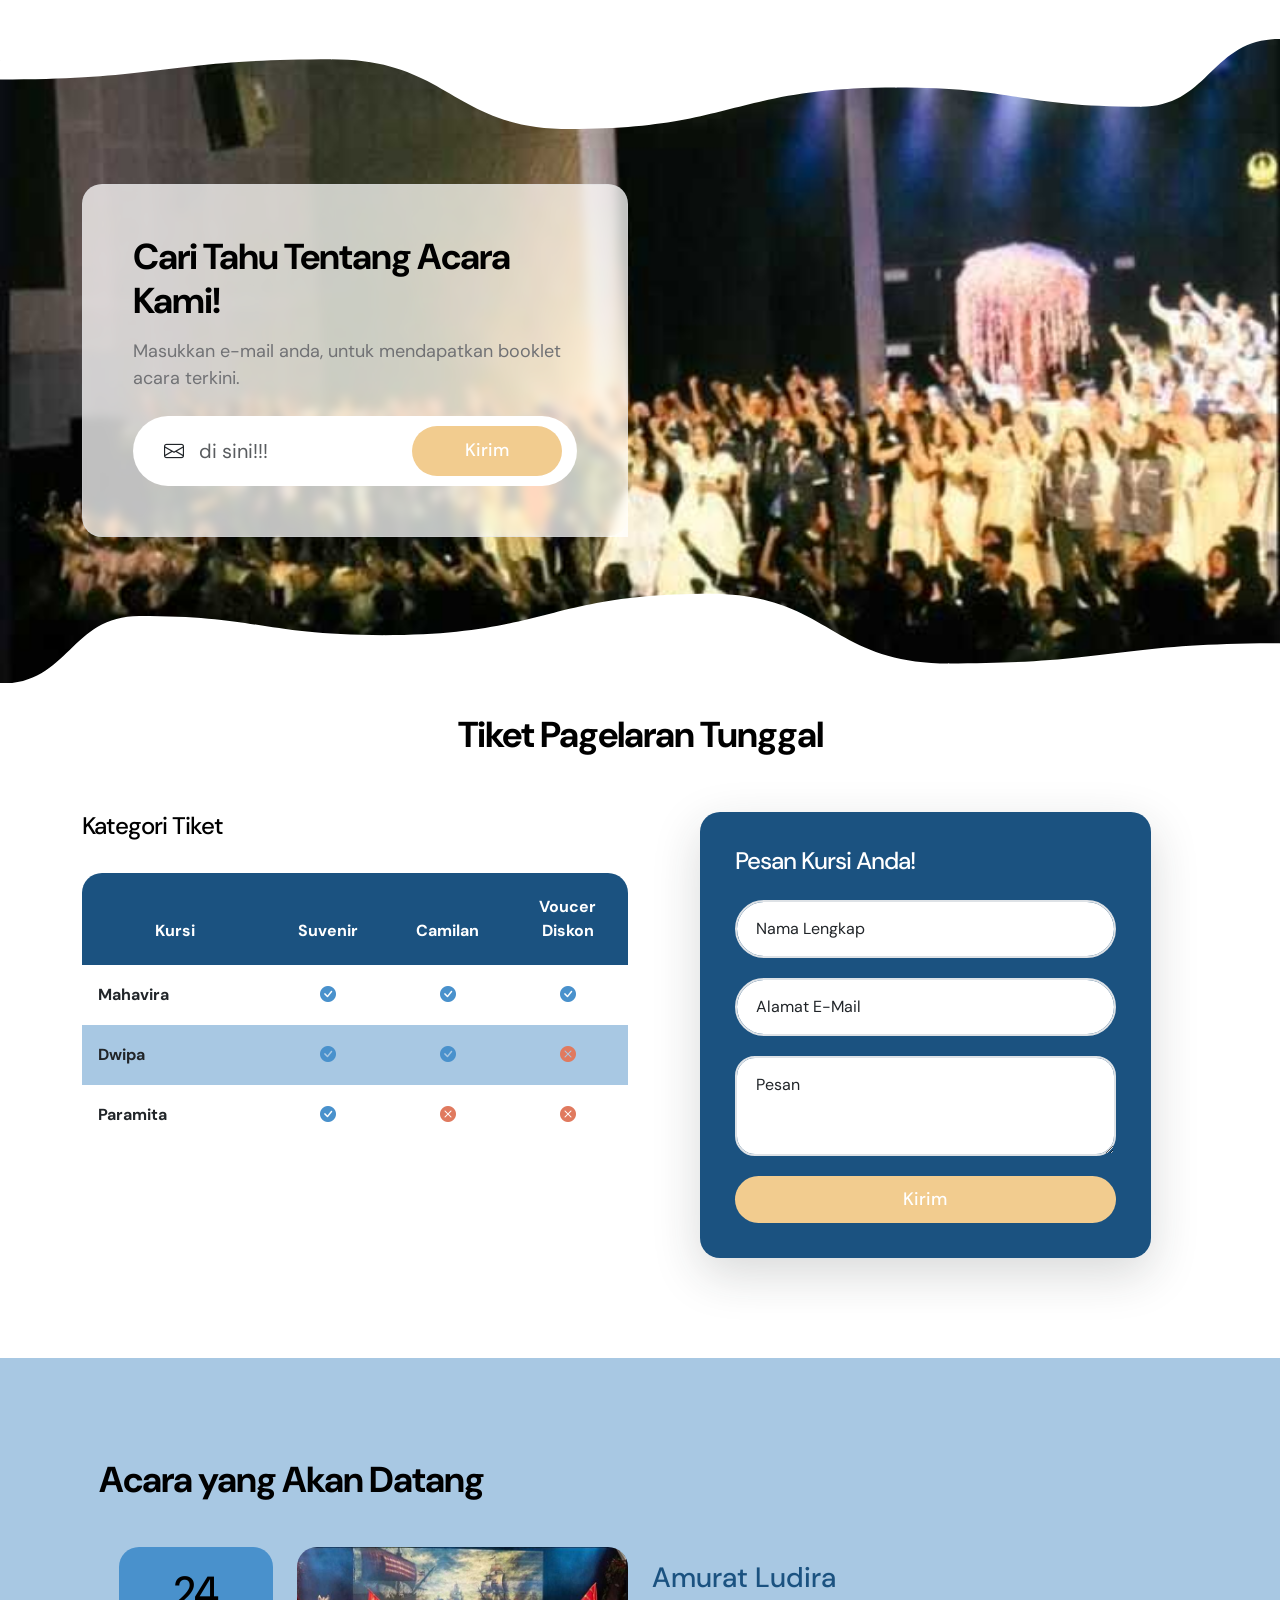
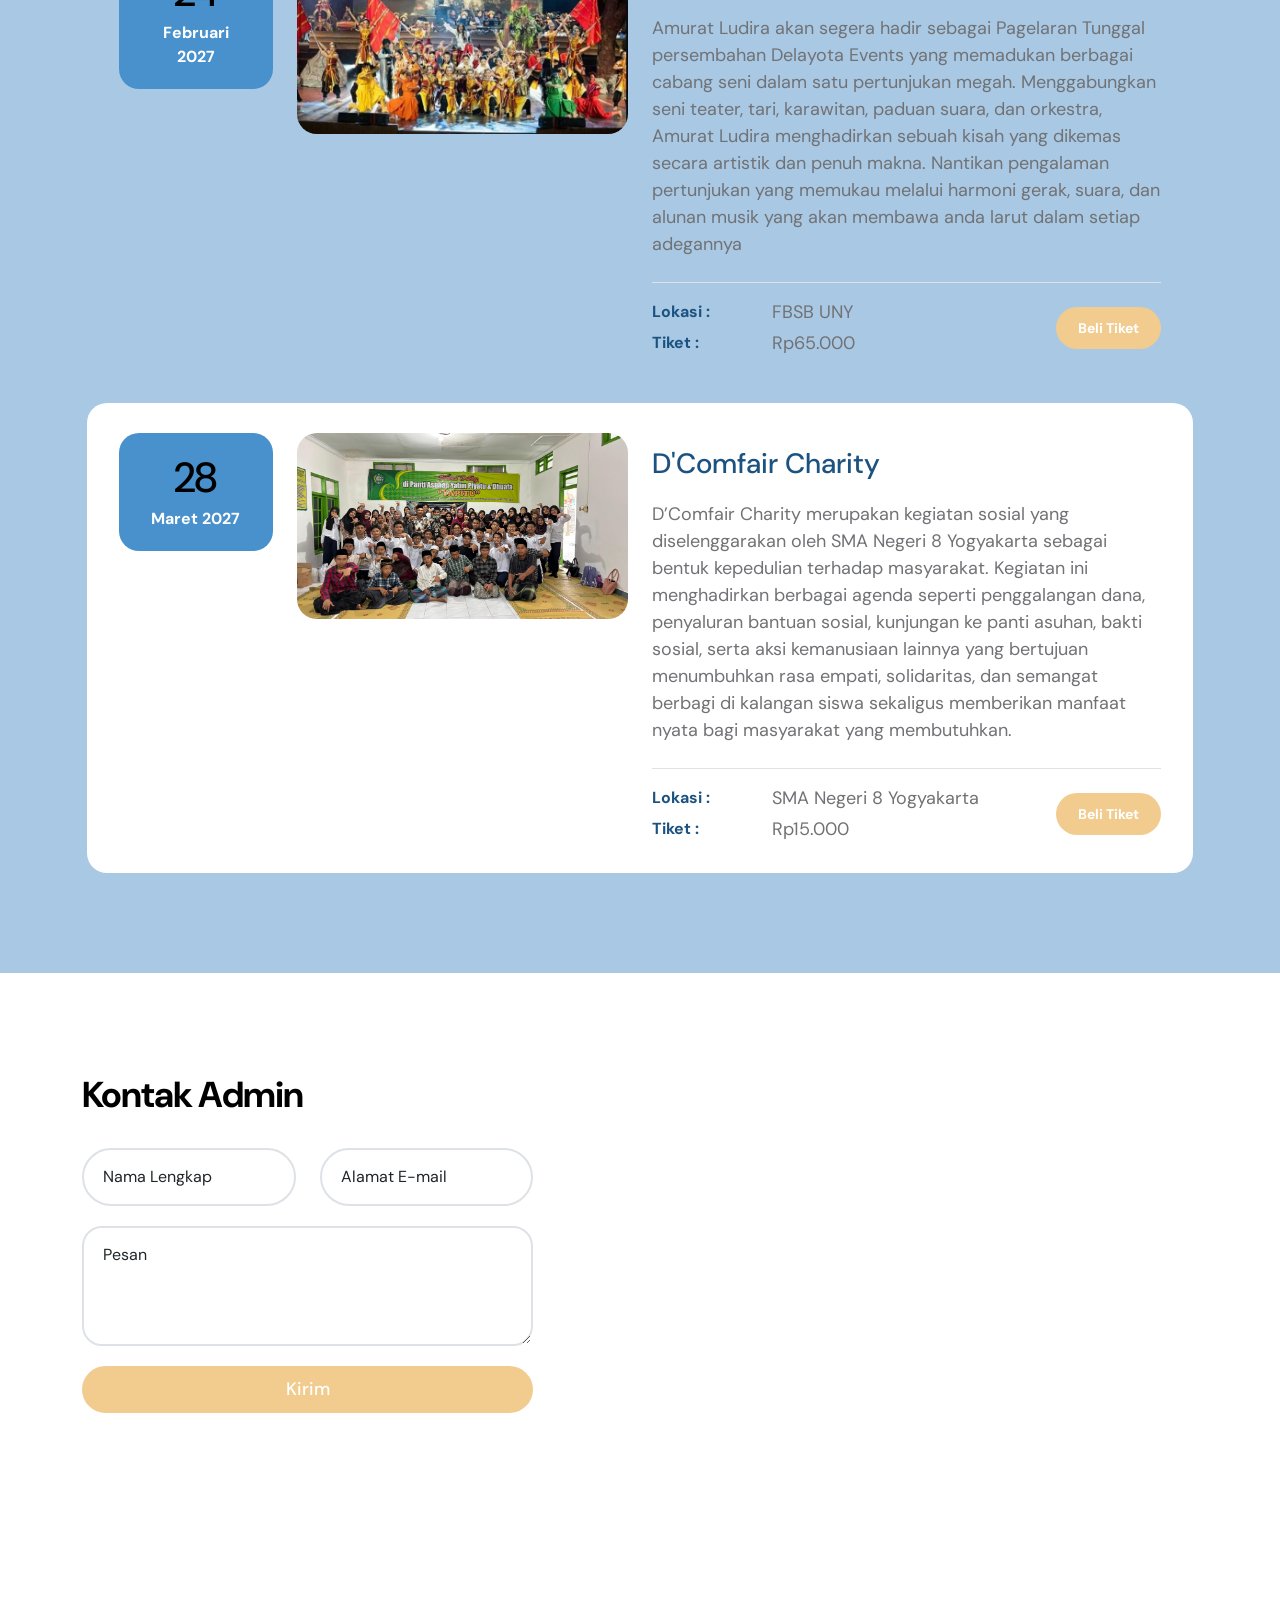
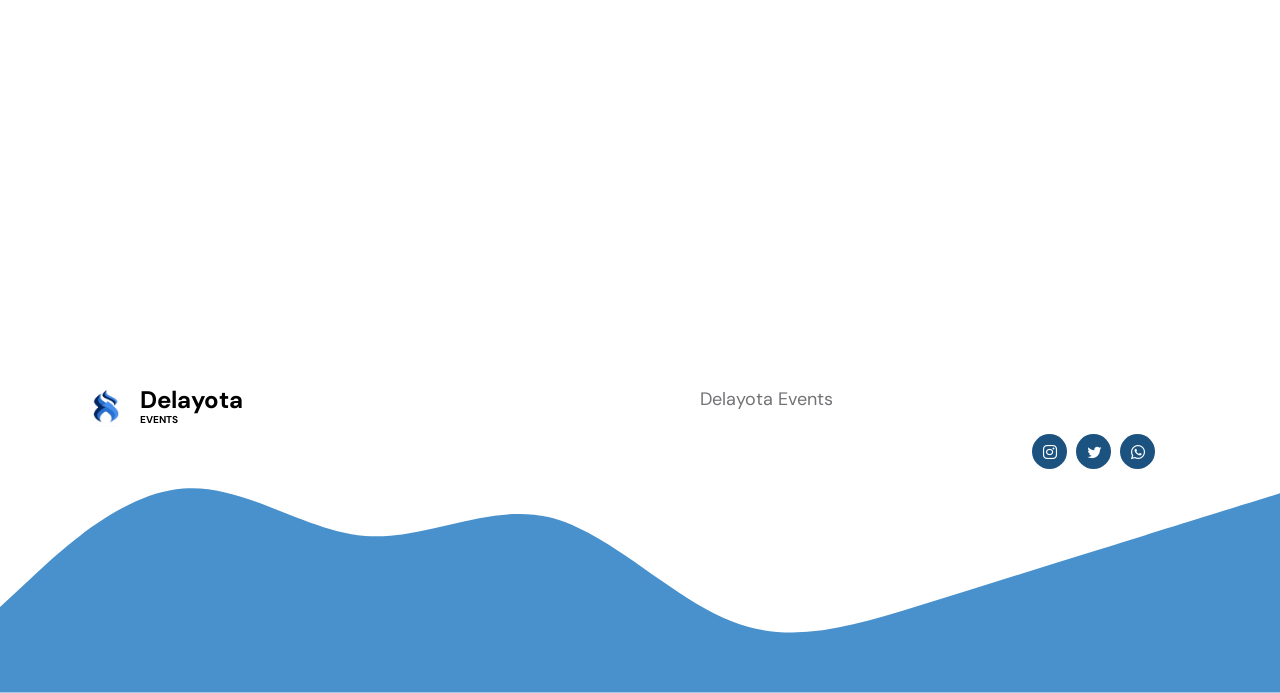
==== commit 11d6f8d5: "Update index.html" ====
--- a/index.html
+++ b/index.html
@@ -70,10 +70,6 @@
                             <li class="nav-item">
                                 <a class="nav-link click-scroll" href="#section_5">Kontak kami</a>
                             </li>
-
-                            <li class="nav-item">
-                                <a href="login/index.html" class="nav-cta">Login</a>
-                            </li>
                             
                             <li class="nav-item dropdown">
                                 <a class="nav-link dropdown-toggle" href="#" id="navbarLightDropdownMenuLink" role="button" data-bs-toggle="dropdown" aria-expanded="false">Halaman</a>
@@ -91,6 +87,7 @@
 
                             <div id="authArea">
                             <a onclick="goLogin()" class="btn custom-btn custom-border-btn">
+                                Login
                             </a>
                             </div>
                             
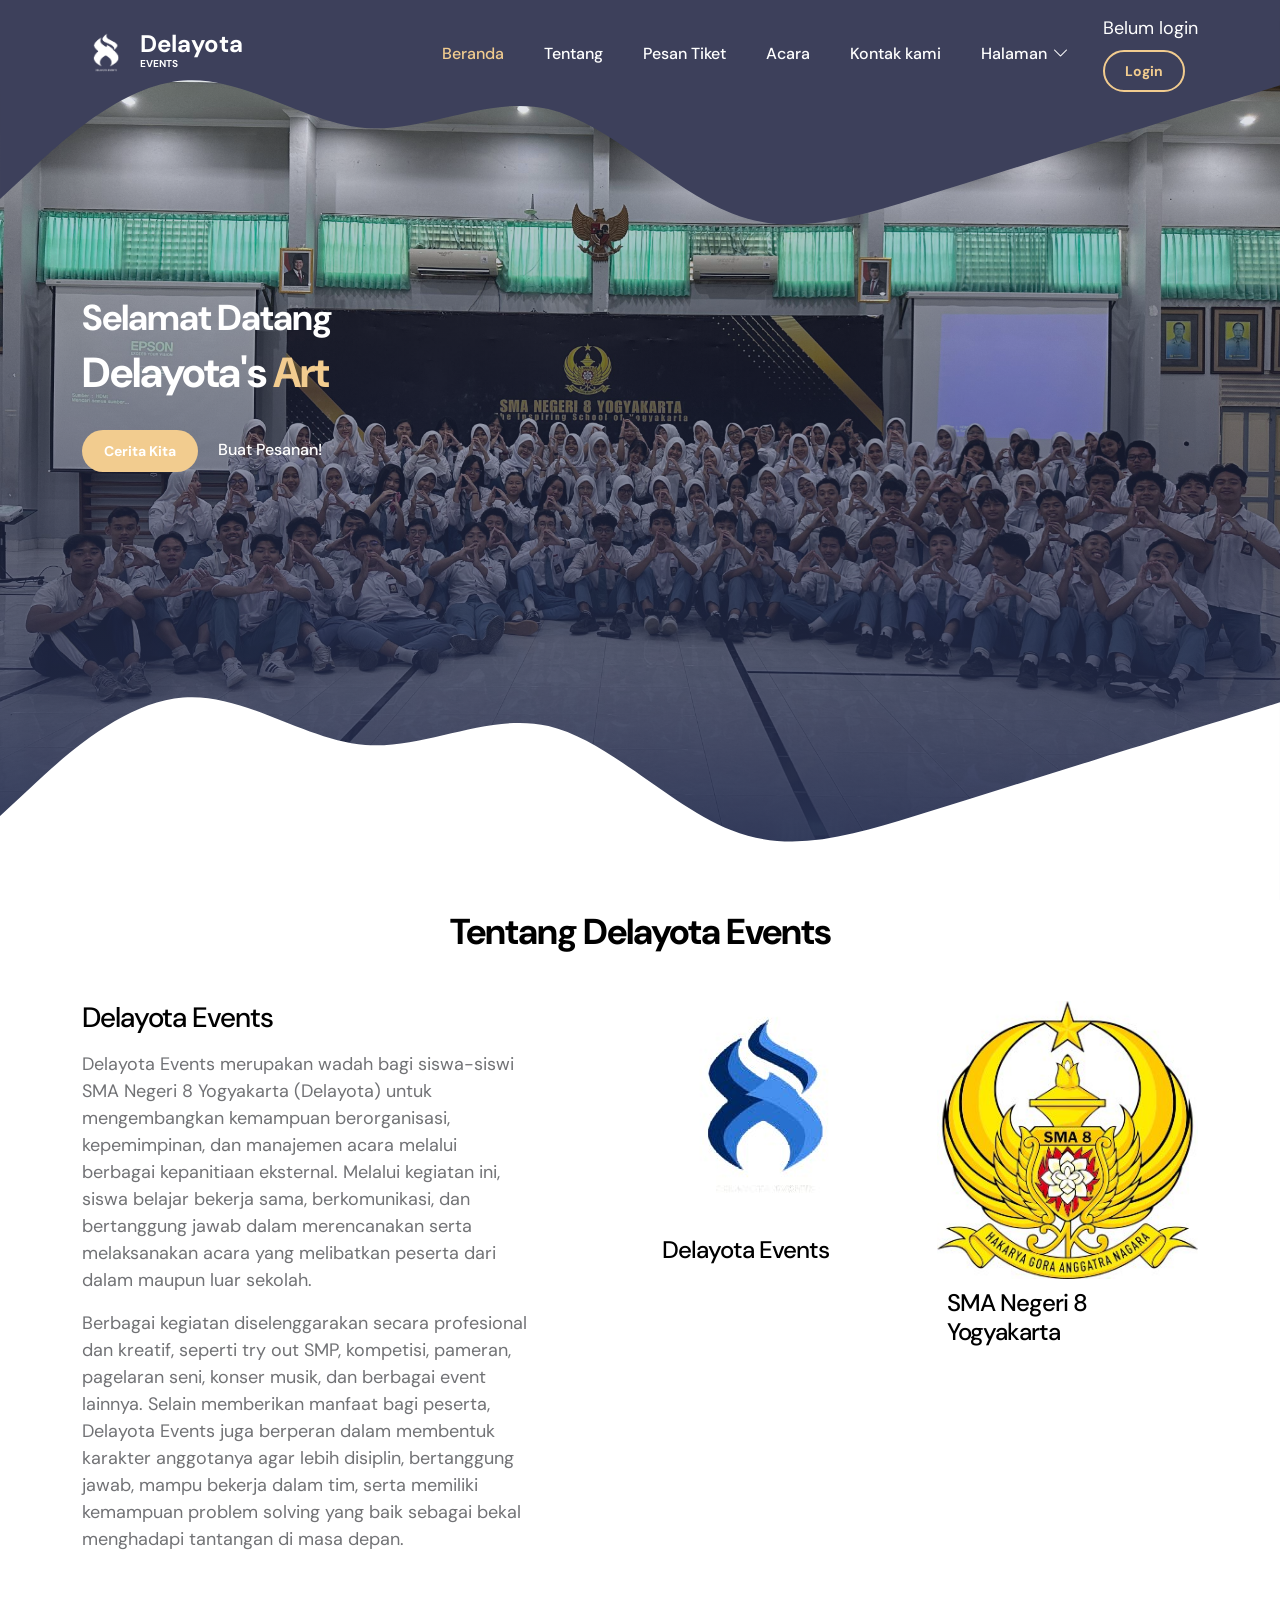
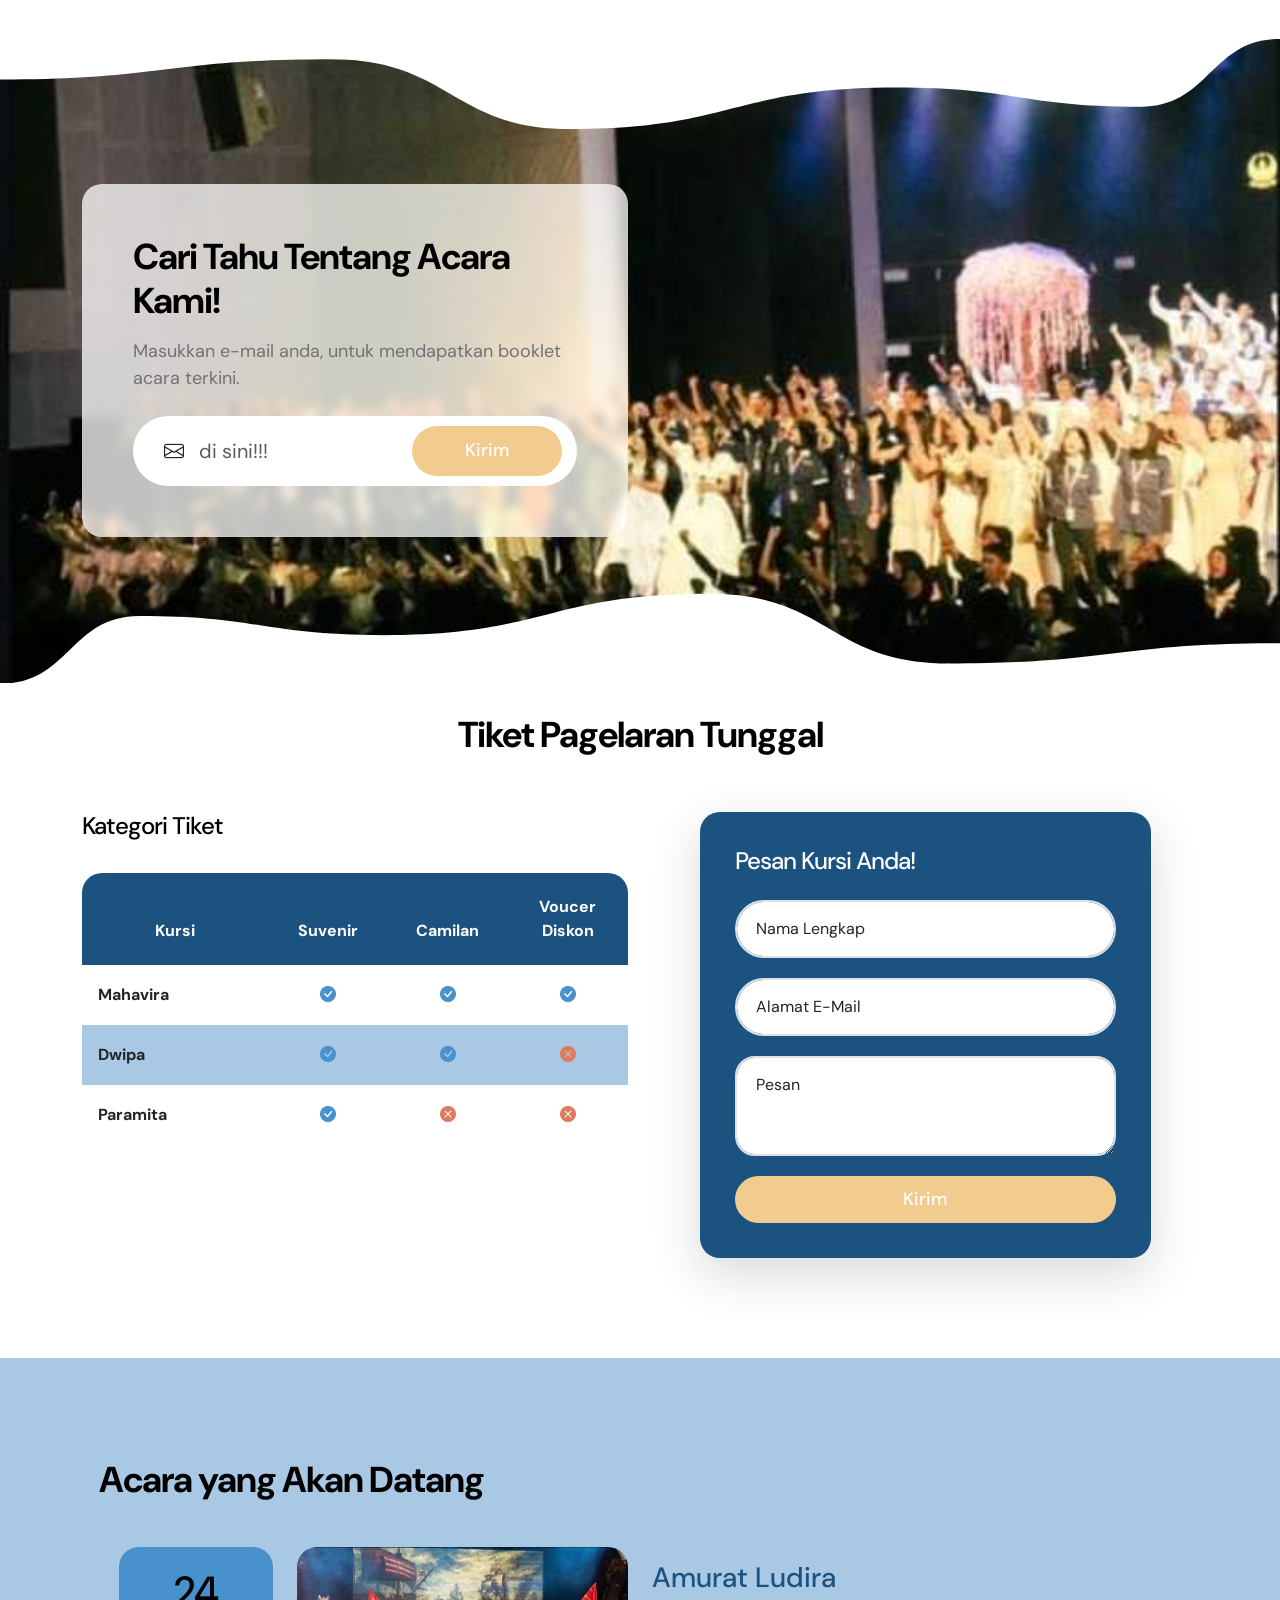
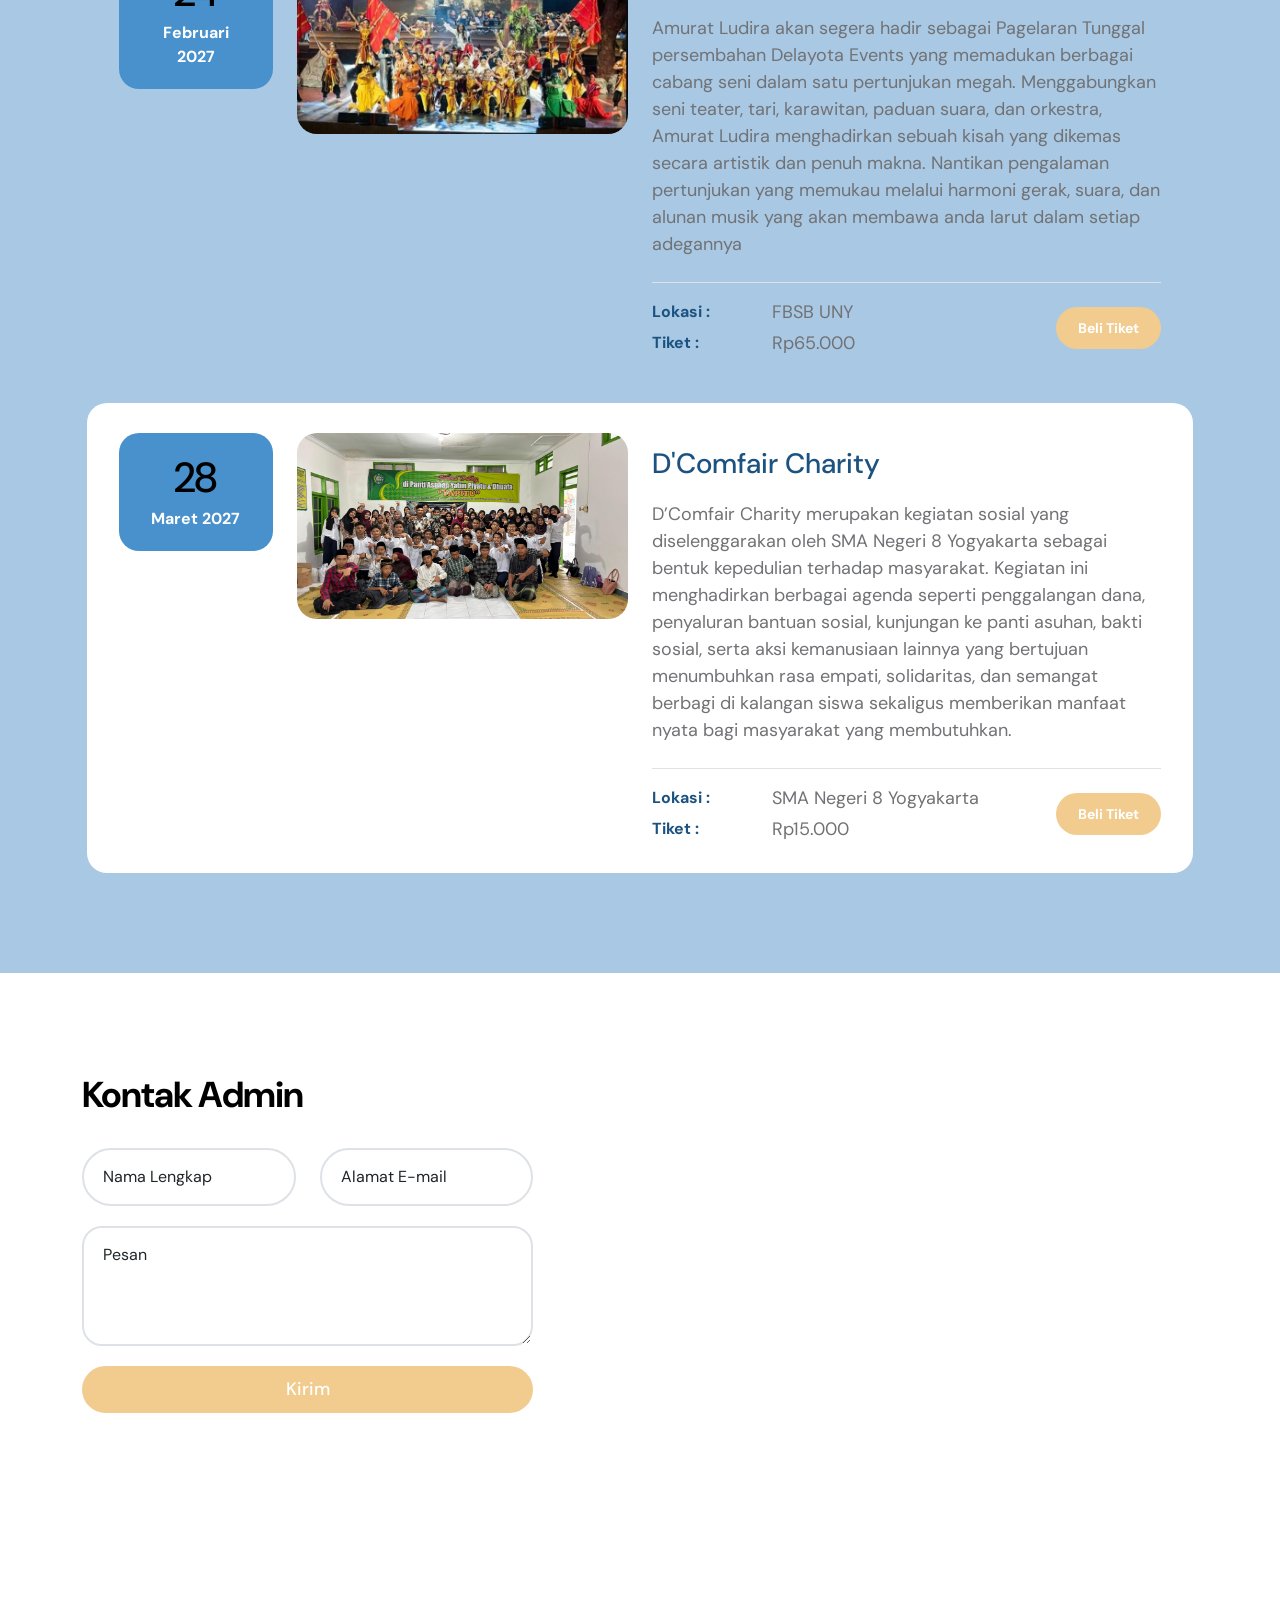
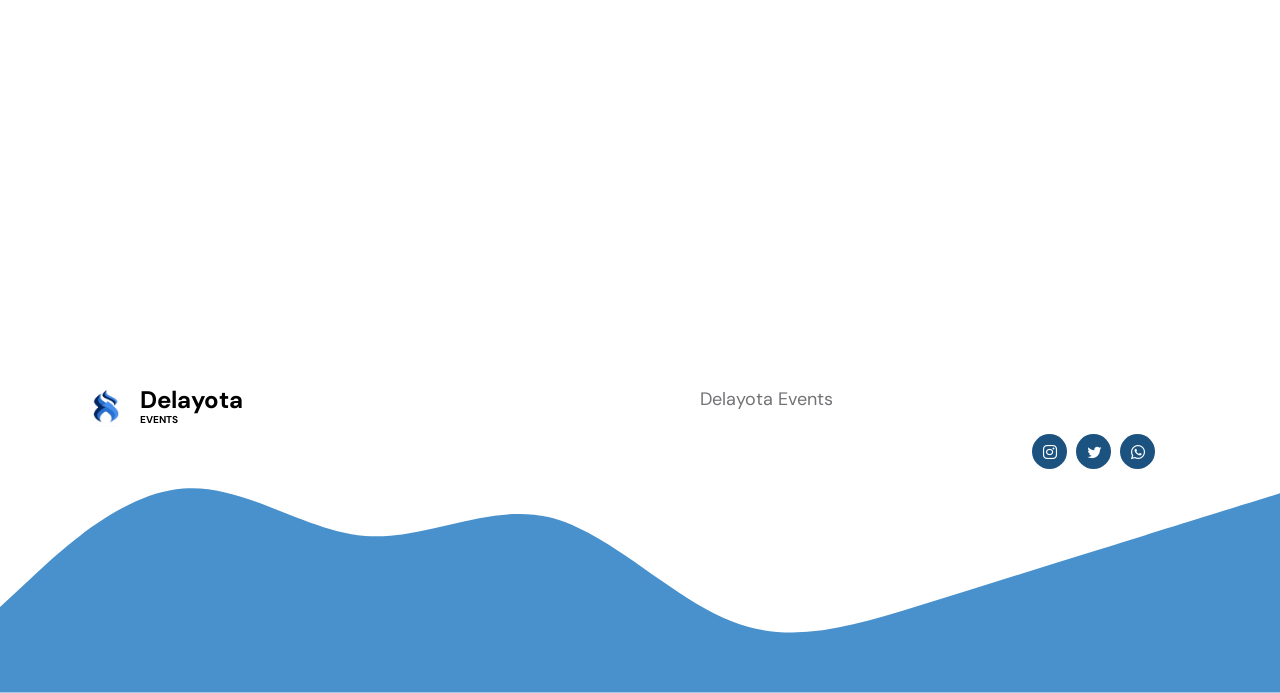
==== commit 13172726: "Update index.html" ====
--- a/index.html
+++ b/index.html
@@ -619,6 +619,4 @@
         <script src="js/animated-headline.js"></script>
         <script src="js/modernizr.js"></script>
         <script src="js/custom.js"></script>
-        <script src="login/js/login.js"></script>
-        <script src="login/js/register.js"></script>
         <script src="login/js/welcome.js"></script>
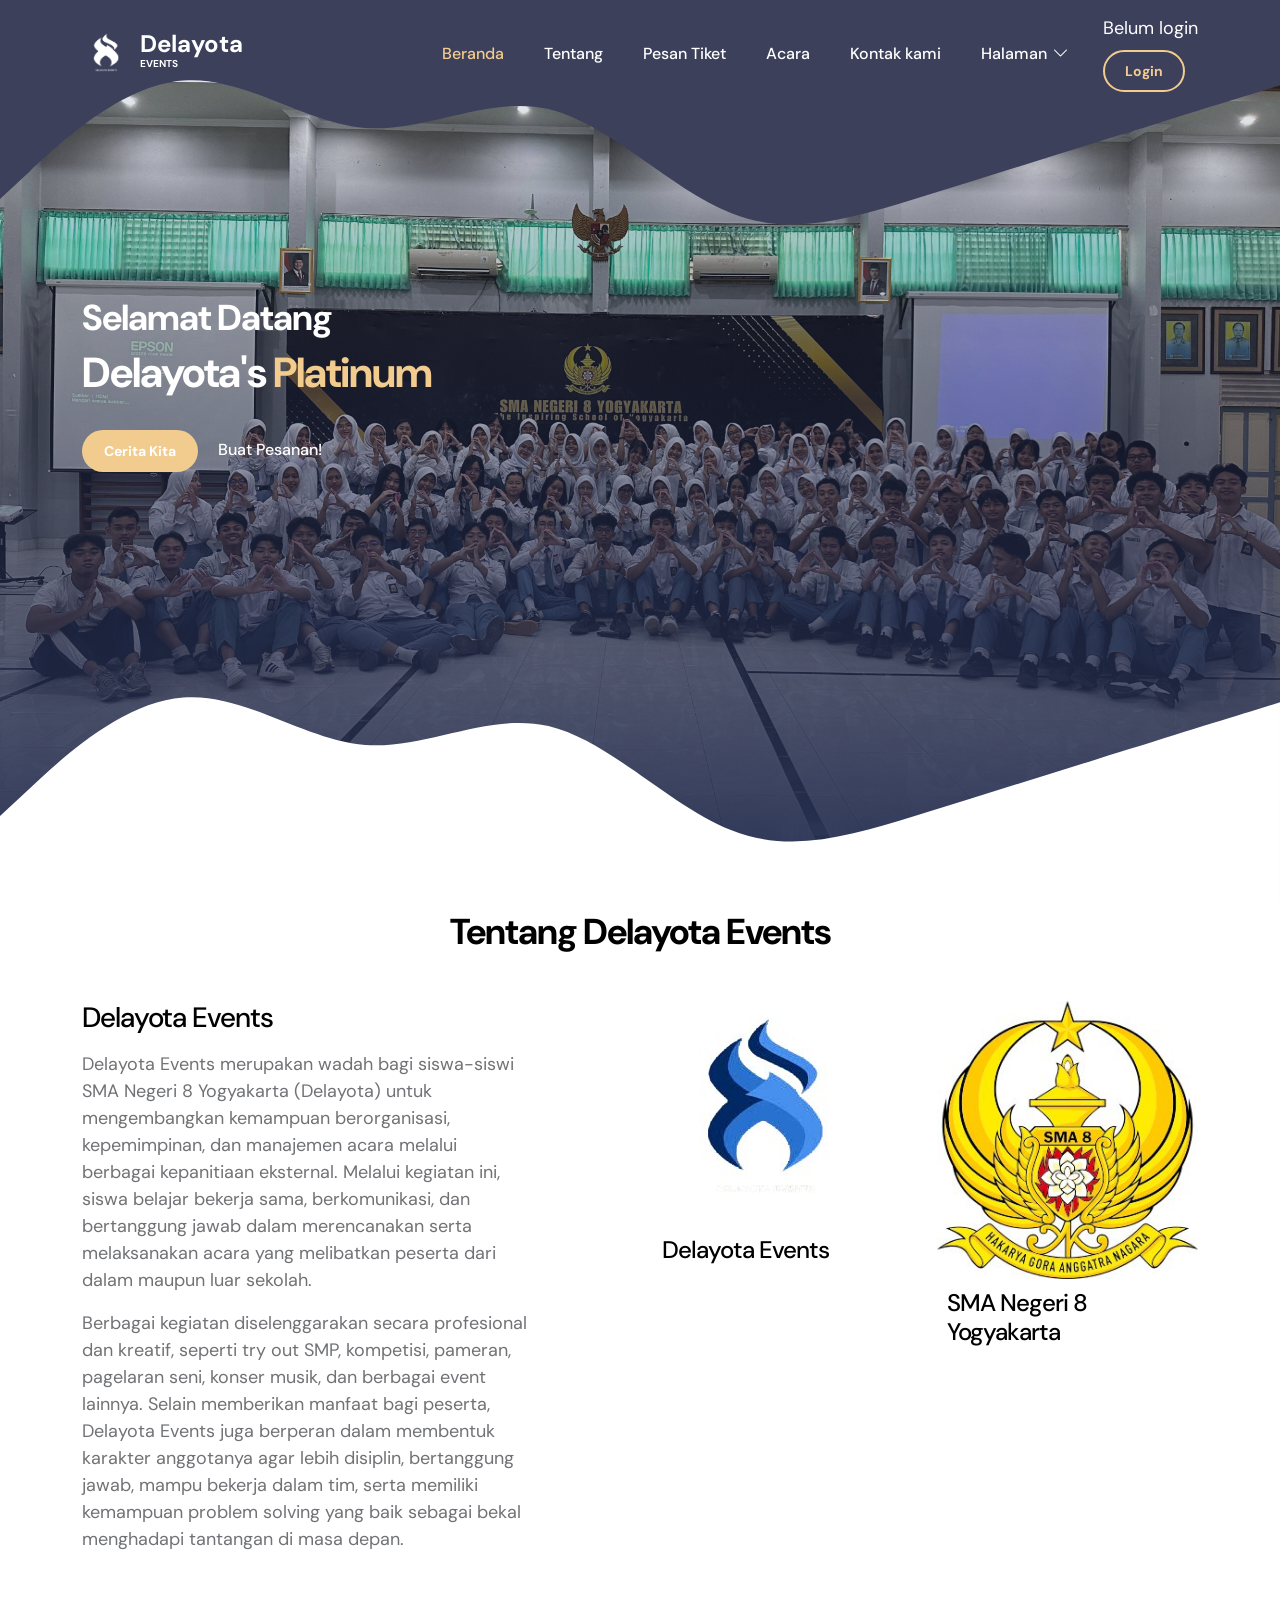
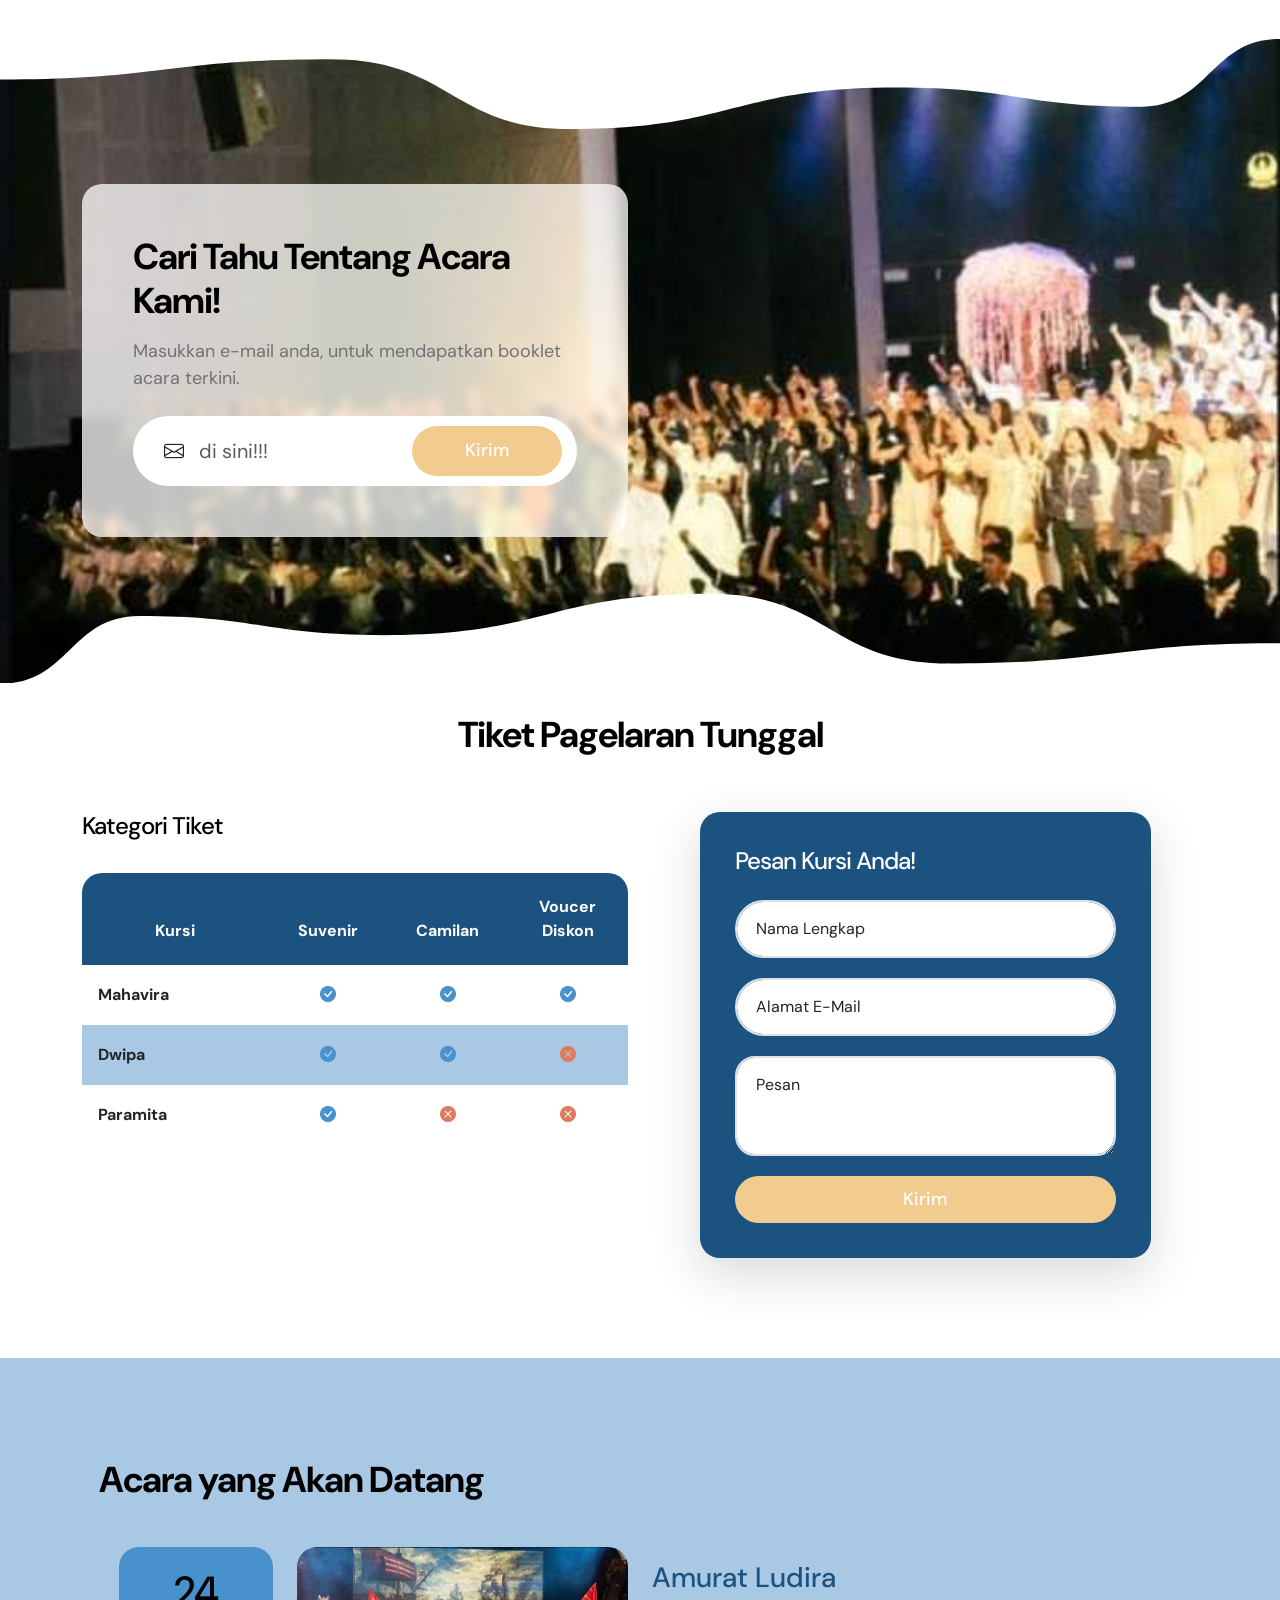
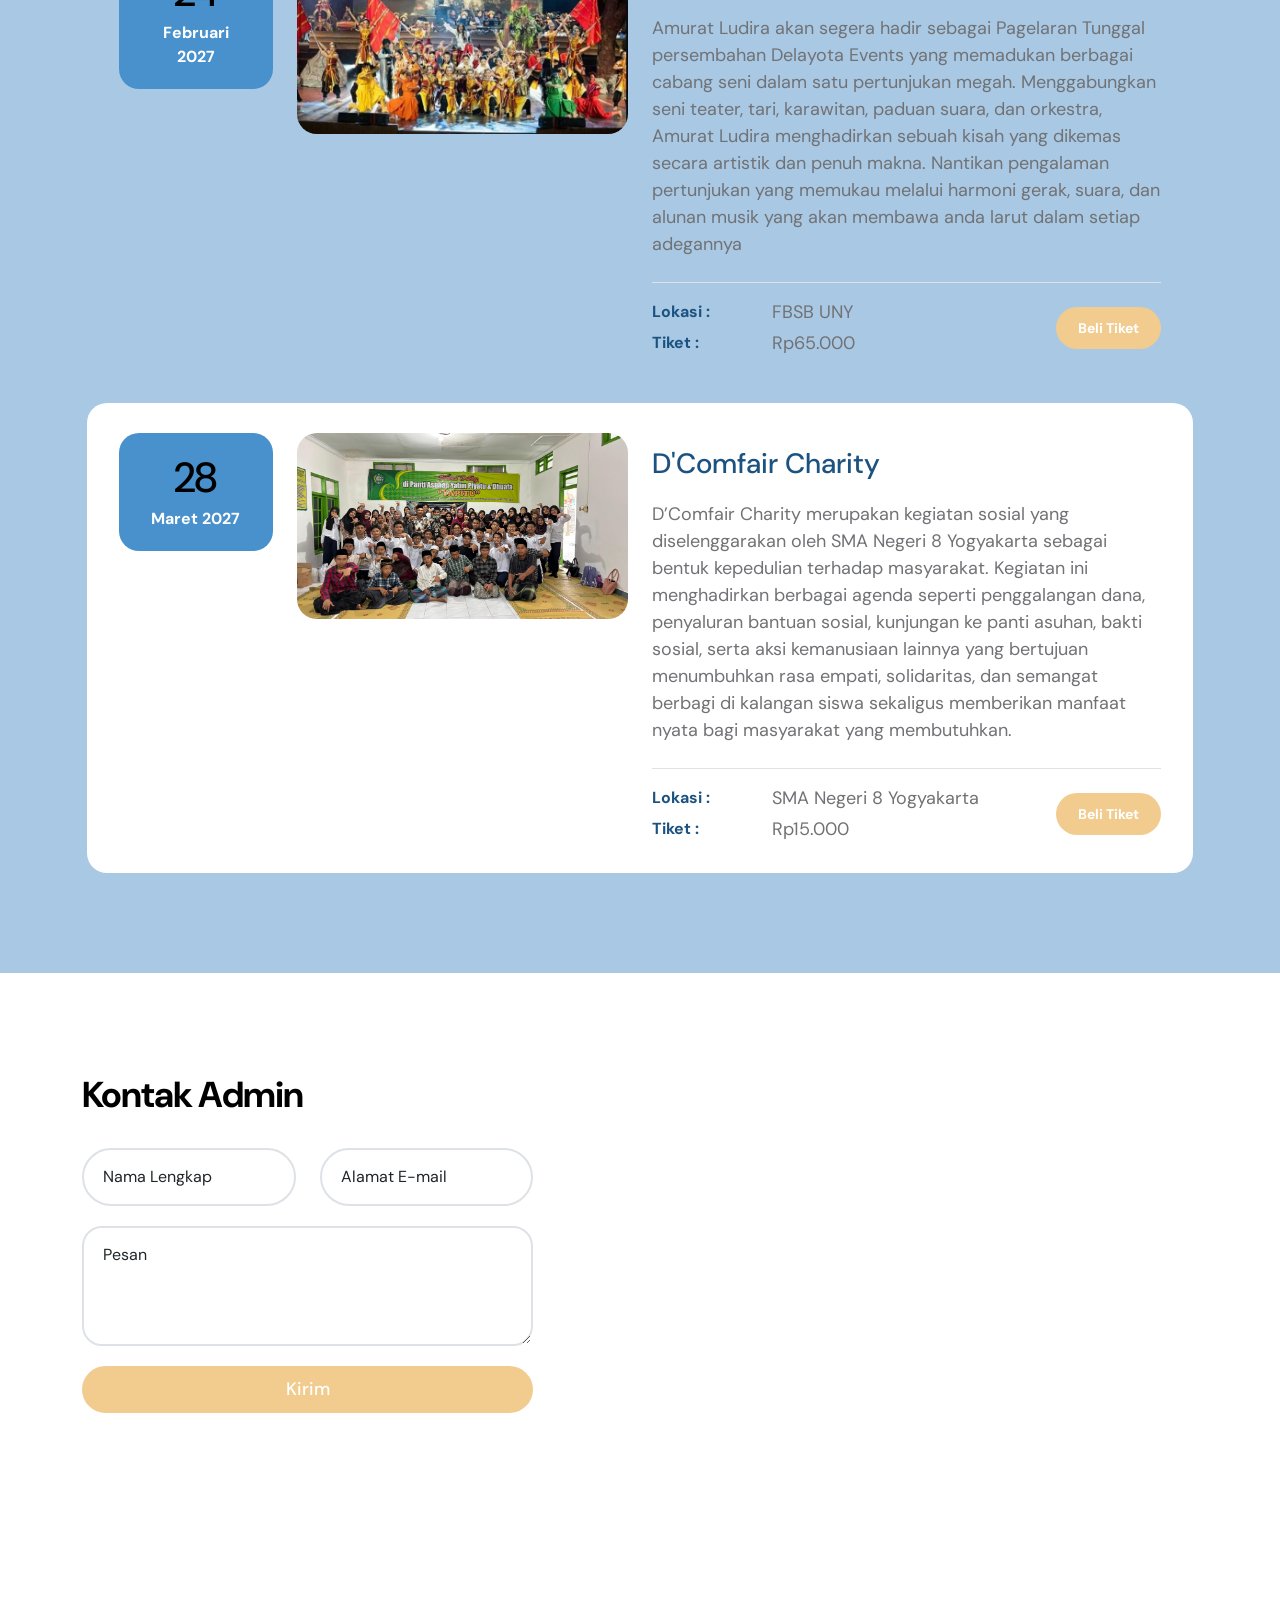
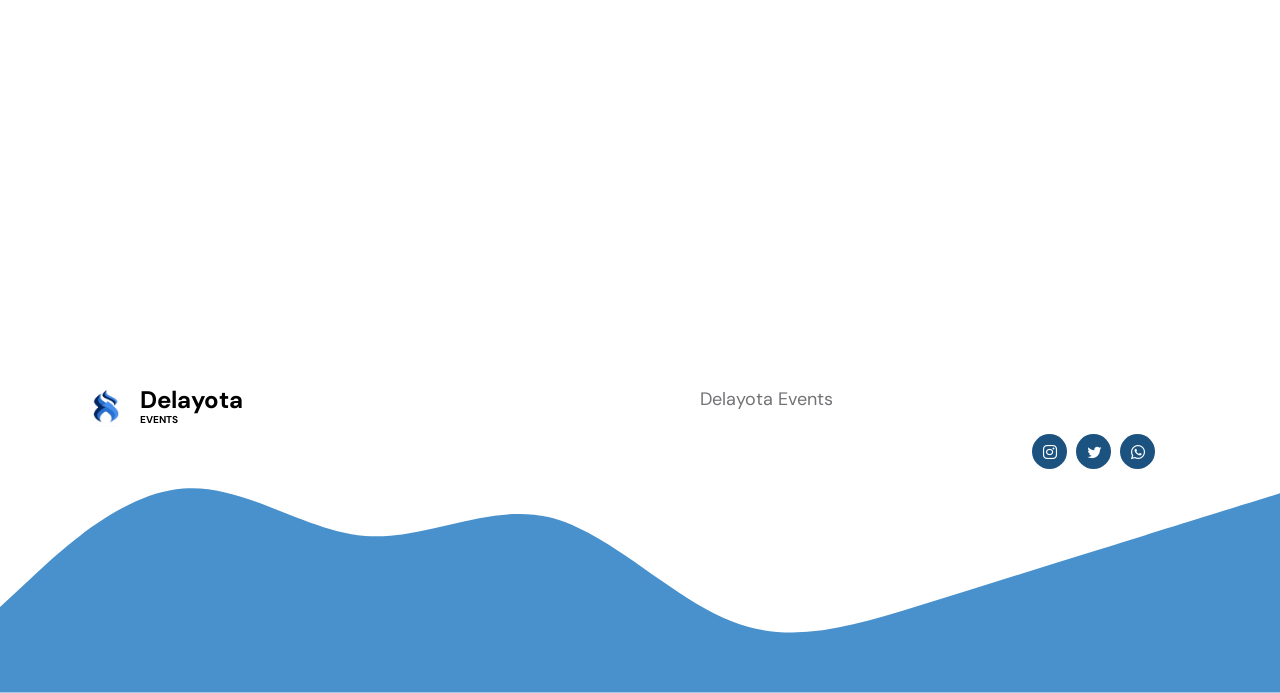
==== commit 9304f427: "Update index.html" ====
--- a/index.html
+++ b/index.html
@@ -118,7 +118,7 @@
                                 <input class="form-check-input" type="checkbox" value="" id="flexCheckDefault">
                               
                                 <label class="form-check-label" for="flexCheckDefault">
-                                    Remember me
+                                    Ingat saya
                                 </label>
                             </div>
 
@@ -619,4 +619,6 @@
         <script src="js/animated-headline.js"></script>
         <script src="js/modernizr.js"></script>
         <script src="js/custom.js"></script>
+        <script src="login/js/login.js"></script>
+        <script src="login/js/register.js"></script>
         <script src="login/js/welcome.js"></script>
